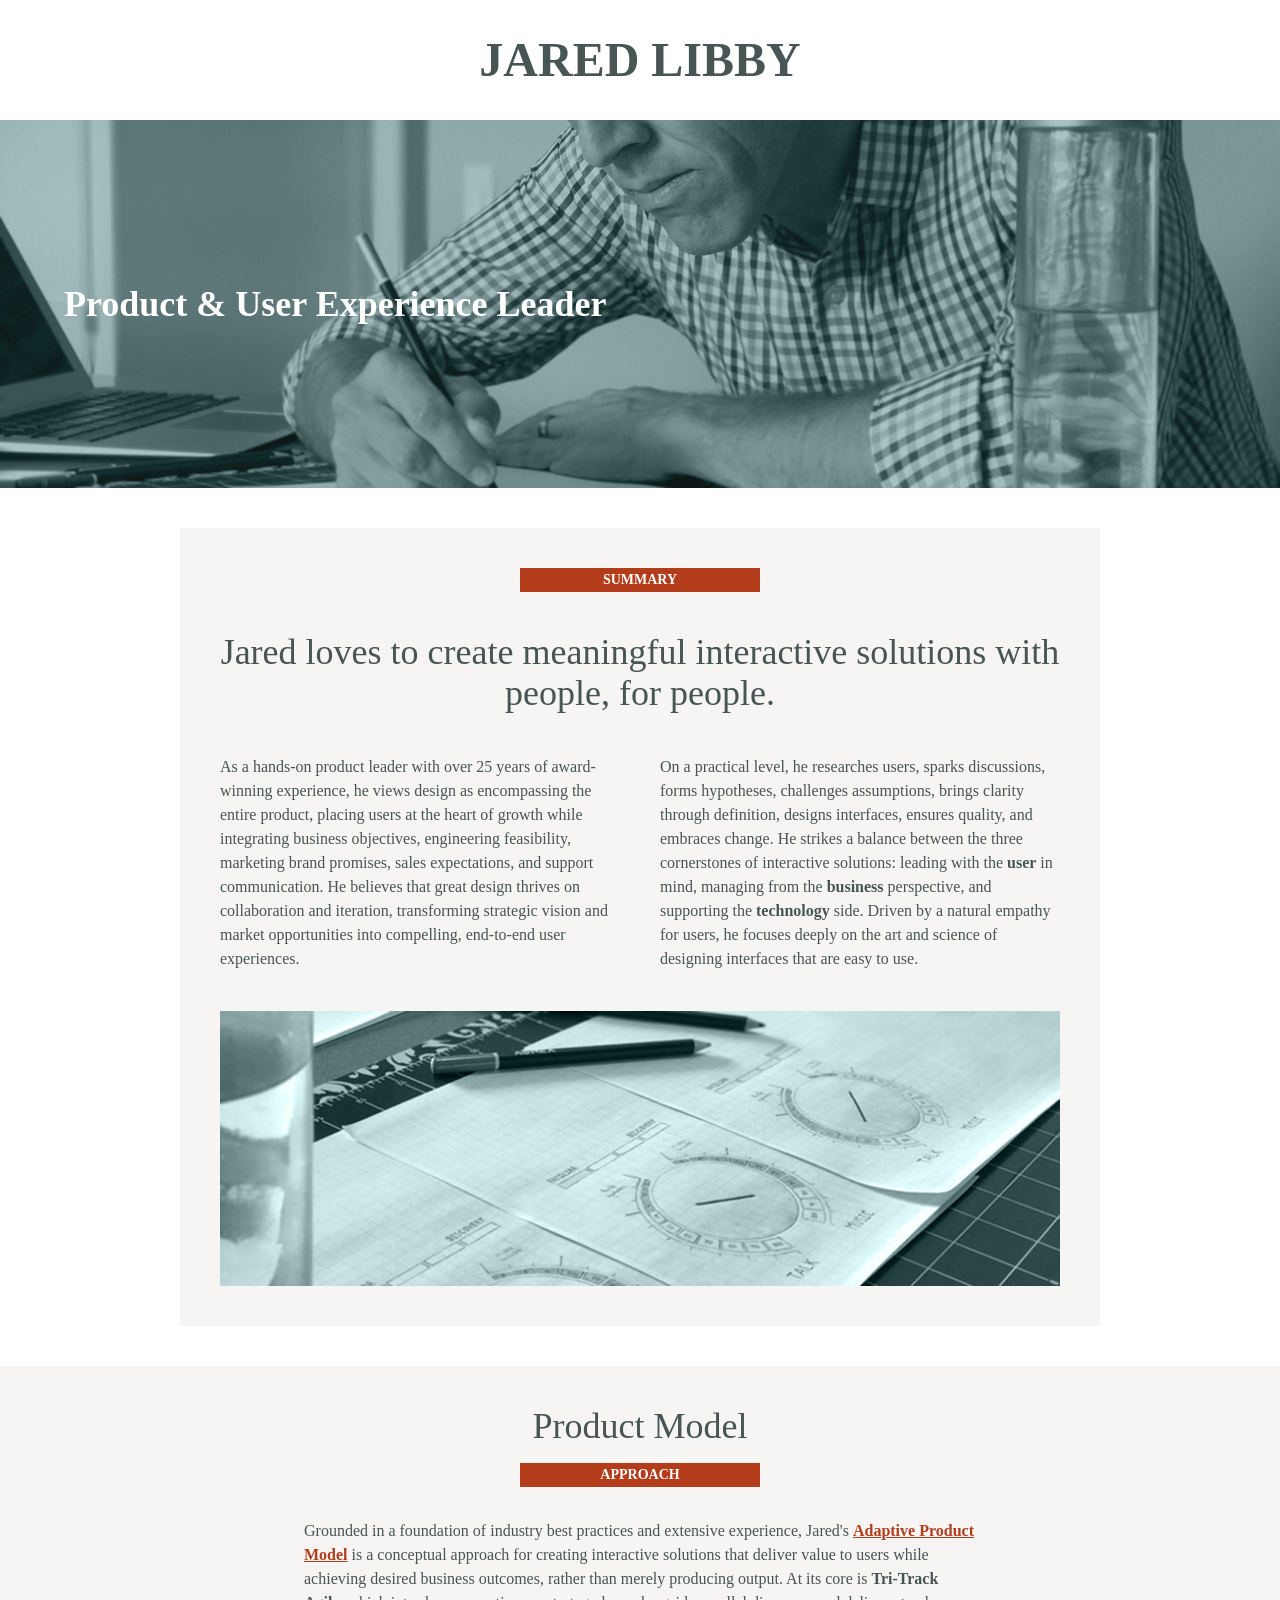
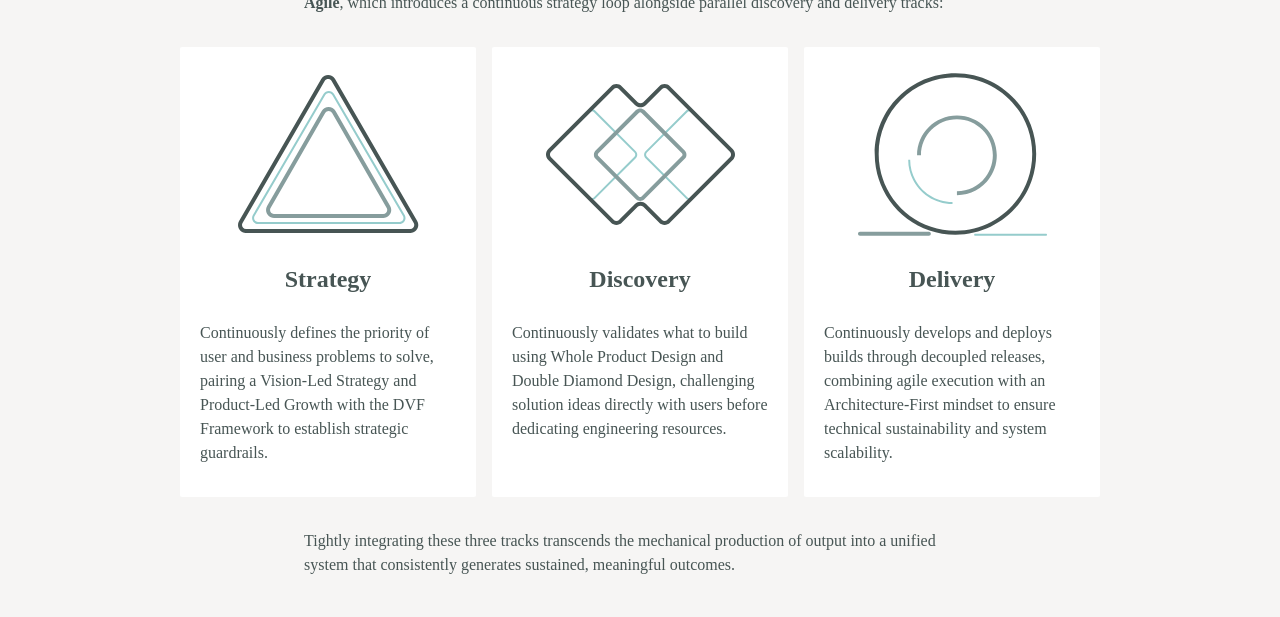
==== index.html @ b56a0362 "Add the Product Model section to the index.html file, including strategy, discovery, and delivery ca" ====
<!DOCTYPE html>
<html lang="en">
<head>
    <meta charset="UTF-8">
    <meta name="viewport" content="width=device-width, initial-scale=1.0">
    <title>Jared Libby - Product & User Experience Leader</title>
    <meta name="description" content="Product & User Experience Leader - Jared loves to create meaningful interactive solutions with people, for people." />
    <link rel="stylesheet" href="style.css">
</head>
<body>

    <!-- HEADER SECTION: -->
    <header>
        <div class="site-header">JARED LIBBY</div>
        <section class="hero">
            <img src="assets/banner-header.jpg" alt="Hero Background">
            <div class="hero-content">
                <h1 class="hero-title">Product &amp; User Experience Leader</h1>
            </div>
        </section>
    </header>

    <!-- SUMMARY SECTION: -->
    <main>
        <section class="section summary-section" aria-labelledby="summary-heading">
            <div class="container">
                <div class="summary-box">
                    <div class="summary-label" id="summary-heading">SUMMARY</div>
                    <h2 class="summary-title">Jared loves to create meaningful interactive solutions with people, for people.</h2>
                    <div class="summary-content">
                        <p class="summary-col">As a hands-on product leader with over 25 years of award-winning experience, he views design as encompassing the entire product, placing users at the heart of growth while integrating business objectives, engineering feasibility, marketing brand promises, sales expectations, and support communication. He believes that great design thrives on collaboration and iteration, transforming strategic vision and market opportunities into compelling, end-to-end user experiences.</p>
                        <p class="summary-col">On a practical level, he researches users, sparks discussions, forms hypotheses, challenges assumptions, brings clarity through definition, designs interfaces, ensures quality, and embraces change. He strikes a balance between the three cornerstones of interactive solutions: leading with the <strong>user</strong> in mind, managing from the <strong>business</strong> perspective, and supporting the <strong>technology</strong> side. Driven by a natural empathy for users, he focuses deeply on the art and science of designing interfaces that are easy to use.</p>
                    </div>
                    <img src="assets/summary.jpg" alt="Design process sketches" class="summary-image" loading="lazy">
                </div>
            </div>
        </section>
    </main>

    <!-- PRODUCT MODEL SECTION: -->
    <section class="product-model-section" aria-labelledby="product-model-heading">
        <div class="container">
            <div class="product-model-content">
                <header class="section-header">
                    <h2 class="section-title" id="product-model-heading">Product Model</h2>
                    <div class="section-label">APPROACH</div>
                </header>

                <div class="intro-text">
                    <p>Grounded in a foundation of industry best practices and extensive experience, Jared's <span class="highlight-underline">Adaptive Product Model</span> is a conceptual approach for creating interactive solutions that deliver value to users while achieving desired business outcomes, rather than merely producing output. At its core is <strong>Tri-Track Agile</strong>, which introduces a continuous strategy loop alongside parallel discovery and delivery tracks:</p>
                </div>

                <div class="model-cards">
                    <article class="card" tabindex="0">
                        <div class="card-icon">
                            <svg width="181" height="159" viewBox="0 0 181 159" fill="none" xmlns="http://www.w3.org/2000/svg" aria-hidden="true">
                                <path d="M83.2184 3.99489C86.2989 -1.33163 93.9895 -1.33163 97.07 3.99489L179.202 146.015C182.286 151.349 178.437 158.02 172.276 158.02V154.02C175.357 154.02 177.281 150.684 175.739 148.017L93.6071 5.99782C92.0668 3.33449 88.2216 3.33449 86.6813 5.99782L4.54948 148.017C3.00731 150.684 4.93188 154.02 8.01237 154.02V158.02L7.72526 158.015C1.82792 157.815 -1.83197 151.472 0.946937 146.266L1.08659 146.015L83.2184 3.99489ZM172.276 154.02V158.02H8.01237V154.02H172.276Z" fill="var(--color-brand-800)"/>
                                <path d="M83.7085 36.0603C86.7844 30.7097 94.5038 30.7097 97.5796 36.0603L152.168 131.034C155.233 136.367 151.382 143.02 145.231 143.02H36.0572C29.9058 143.02 26.0555 136.367 29.1207 131.034L83.7085 36.0603ZM94.1119 38.0545C92.574 35.3788 88.7142 35.3788 87.1763 38.0545L32.5884 133.027L32.4556 133.279C31.2192 135.814 32.958 138.819 35.772 139.011L36.0572 139.02H145.231C148.211 139.02 150.11 135.899 148.833 133.279L148.7 133.027L94.1119 38.0545Z" fill="var(--color-brand-600)"/>
                                <path d="M85.5294 19.0262C87.8662 15.0241 93.7124 15.0242 96.0493 19.0262L166.697 140.022C169.032 144.022 166.11 149.02 161.437 149.02H20.1429C15.4694 149.02 12.5477 144.022 14.883 140.022L85.5294 19.0262ZM94.296 20.0262C92.7381 17.3581 88.8406 17.3581 87.2828 20.0262L16.6363 141.021L16.5009 141.273C15.2443 143.809 17.0038 146.819 19.8544 147.011L20.1429 147.02H161.437L161.725 147.011C164.576 146.819 166.335 143.809 165.079 141.273L164.943 141.021L94.296 20.0262Z" fill="var(--color-brand-500)"/>
                            </svg>
                        </div>
                        <h3 class="card-title">Strategy</h3>
                        <p class="card-text">Continuously defines the priority of user and business problems to solve, pairing a Vision-Led Strategy and Product-Led Growth with the DVF Framework to establish strategic guardrails.</p>
                    </article>

                    <article class="card" tabindex="0">
                        <div class="card-icon">
                            <svg width="192" height="143" viewBox="0 0 192 143" fill="none" xmlns="http://www.w3.org/2000/svg" aria-hidden="true">
                                <path d="M48.7904 28.5365C47.6188 27.3649 45.7193 27.3649 44.5477 28.5365L3.53553 69.5487C2.36396 70.7202 2.36396 72.6197 3.53553 73.7913L44.5477 114.804C45.7193 115.975 47.6188 115.975 48.7904 114.804L89.8026 73.7913C90.9741 72.6197 90.9741 70.7202 89.8026 69.5487L48.7904 28.5365ZM91.2168 68.1345C93.1694 70.0871 93.1694 73.2529 91.2168 75.2055L50.2046 116.218C48.252 118.17 45.0861 118.17 43.1335 116.218L2.12132 75.2055C0.168699 73.2529 0.168699 70.0871 2.12132 68.1345L43.1335 27.1223C45.0861 25.1696 48.252 25.1696 50.2046 27.1223L91.2168 68.1345Z" fill="var(--color-brand-500)"/>
                                <path d="M147.79 28.5365C146.619 27.3649 144.719 27.3649 143.548 28.5365L102.536 69.5487C101.364 70.7202 101.364 72.6197 102.536 73.7913L143.548 114.804C144.719 115.975 146.619 115.975 147.79 114.804L188.803 73.7913C189.974 72.6197 189.974 70.7202 188.803 69.5487L147.79 28.5365ZM190.217 68.1345C192.169 70.0871 192.169 73.2529 190.217 75.2055L149.205 116.218C147.252 118.17 144.086 118.17 142.134 116.218L101.121 75.2055C99.1687 73.2529 99.1687 70.0871 101.121 68.1345L142.134 27.1223C144.086 25.1696 147.252 25.1696 149.205 27.1223L190.217 68.1345Z" fill="var(--color-brand-500)"/>
                                <path d="M97.0833 29.2436C96.3022 28.4625 95.0359 28.4625 94.2548 29.2436L53.2426 70.2558C52.4616 71.0368 52.4616 72.3032 53.2426 73.0842L94.2548 114.096C95.0359 114.877 96.3022 114.877 97.0833 114.096L138.095 73.0842C138.877 72.3032 138.877 71.0368 138.095 70.2558L97.0833 29.2436ZM140.924 67.4274C143.267 69.7705 143.267 73.5695 140.924 75.9126L99.9117 116.925C97.5685 119.268 93.7696 119.268 91.4264 116.925L50.4142 75.9126C48.0711 73.5695 48.0711 69.7705 50.4142 67.4274L91.4264 26.4152C93.7696 24.072 97.5685 24.072 99.9117 26.4152L140.924 67.4274Z" fill="var(--color-brand-600)"/>
                                <path d="M114.856 2.32326C117.955 -0.774444 122.981 -0.774394 126.08 2.32326L189.676 65.8916C192.726 68.9409 192.773 73.8544 189.818 76.9619L189.676 77.1084L126.08 140.677L125.933 140.819C122.874 143.727 118.063 143.726 115.004 140.819L114.856 140.677L98.827 124.654C97.2651 123.093 94.7337 123.093 93.1718 124.654L77.1425 140.677L76.996 140.819C73.9363 143.727 69.1259 143.727 66.0663 140.819L65.9198 140.677L2.3241 77.1084C-0.774675 74.0107 -0.774727 68.9893 2.3241 65.8916L65.9198 2.32326C69.0188 -0.774365 74.0434 -0.774286 77.1425 2.32326L93.1718 18.3457C94.7336 19.9068 97.2651 19.9066 98.827 18.3457L114.856 2.32326ZM123.252 5.15236C121.715 3.61589 119.222 3.61596 117.684 5.15236L101.655 21.1748C98.5312 24.2971 93.4675 24.2973 90.3436 21.1748L74.3153 5.15236C72.7782 3.61595 70.285 3.61614 68.7479 5.15236L5.15223 68.7207C3.61614 70.2562 3.6162 72.7438 5.15223 74.2793L68.746 137.846L68.8348 137.932C70.347 139.356 72.7154 139.355 74.2274 137.931L74.3143 137.848L90.3436 121.825C93.4675 118.703 98.5312 118.703 101.655 121.825L117.683 137.846L117.759 137.92L117.903 138.051C119.423 139.359 121.709 139.315 123.178 137.92L123.253 137.846L186.81 74.3164L186.932 74.1914C188.382 72.6518 188.355 70.2274 186.848 68.7207L123.252 5.15236Z" fill="var(--color-brand-800)"/>
                            </svg>
                        </div>
                        <h3 class="card-title">Discovery</h3>
                        <p class="card-text">Continuously validates what to build using Whole Product Design and Double Diamond Design, challenging solution ideas directly with users before dedicating engineering resources.</p>
                    </article>

                    <article class="card" tabindex="0">
                        <div class="card-icon">
                            <svg width="192" height="165" viewBox="0 0 192 165" fill="none" xmlns="http://www.w3.org/2000/svg" aria-hidden="true">
                                <path d="M137 83.3C137 63.1417 120.658 46.8 100.5 46.8C80.3416 46.8 64 63.1417 64 83.3H60C60 60.9325 78.1325 42.8 100.5 42.8C122.868 42.8 141 60.9325 141 83.3C141 105.668 122.868 123.8 100.5 123.8V119.8C120.658 119.8 137 103.458 137 83.3Z" fill="var(--color-brand-600)"/>
                                <path d="M177 82C177 38.9218 142.078 4 99 4C55.9218 4 21 38.9218 21 82C21 125.078 55.9218 160 99 160V164C53.7127 164 17 127.287 17 82C17 36.7127 53.7127 0 99 0C144.287 0 181 36.7127 181 82C181 127.287 144.287 164 99 164V160C142.078 160 177 125.078 177 82Z" fill="var(--color-brand-800)"/>
                                <path d="M96 132.8C71.1472 132.8 51 112.653 51 87.8H53C53 111.548 72.2518 130.8 96 130.8V132.8Z" fill="var(--color-brand-500)"/>
                                <path d="M191 163C191.552 163 192 163.448 192 164C192 164.552 191.552 165 191 165H119C118.448 165 118 164.552 118 164C118 163.448 118.448 163 119 163H191Z" fill="var(--color-brand-500)"/>
                                <path d="M72 161C73.1046 161 74 161.895 74 163C74 164.105 73.1046 165 72 165H2C0.895431 165 0 164.105 0 163C0 161.895 0.895431 161 2 161H72Z" fill="var(--color-brand-600)"/>
                            </svg>
                        </div>
                        <h3 class="card-title">Delivery</h3>
                        <p class="card-text">Continuously develops and deploys builds through decoupled releases, combining agile execution with an Architecture-First mindset to ensure technical sustainability and system scalability.</p>
                    </article>
                </div>

                <div class="outro-text">
                    <p>Tightly integrating these three tracks transcends the mechanical production of output into a unified system that consistently generates sustained, meaningful outcomes.</p>
                </div>
            </div>
        </div>
    </section>
    
</body>
</html>
---- style.css ----
:root {
  /* layout */
  --header-height: 120px;
  --container-wide: 1200px;

  /* colour/primitive */
  --color-white: #ffffff;
  --color-black: #384d4d;
  --color-brand-50: #eff7f7;
  --color-brand-100: #e5f3f3;
  --color-brand-200: #d9eded;
  --color-brand-300: #c0e6e5;
  --color-brand-400: #b4d9d9;
  --color-brand-500: #95cccc;
  --color-brand-600: #869d9d;
  --color-brand-700: #637575;
  --color-brand-800: #475554;
  --color-brand-900: #293131;
  --color-brand-950: #0f1212;
  --color-neutral-50: #f6f5f4;
  --color-neutral-100: #efeeec;
  --color-neutral-200: #e7e4df;
  --color-neutral-300: #d9d5cf;
  --color-neutral-400: #c8c5bf;
  --color-neutral-500: #b5b0a8;
  --color-neutral-600: #8e8b88;
  --color-neutral-700: #6a6866;
  --color-neutral-800: #4d4b49;
  --color-neutral-900: #2d2c2b;
  --color-neutral-950: #111010;
  --color-rust-red-50: #fff0ea;
  --color-rust-red-100: #ffd7c8;
  --color-rust-red-200: #ffbaa4;
  --color-rust-red-300: #f19982;
  --color-rust-red-400: #cd7963;
  --color-rust-red-500: #b33c1b;
  --color-rust-red-600: #774638;
  --color-rust-red-700: #5c342a;
  --color-rust-red-800: #44271f;
  --color-rust-red-900: #2b1813;
  --color-rust-red-950: #120b09;

  /* colour/semantic */
  --color-background: var(--color-white);
  --color-surface: var(--color-white);
  --color-overlay: var(--color-neutral-950);
  --color-foreground: var(--color-neutral-950);
  --color-foreground-muted: var(--color-neutral-600);
  --color-primary: var(--color-brand-500);
  --color-primary-foreground: var(--color-white);
  --color-primary-hover: var(--color-brand-600);
  --color-primary-pressed: var(--color-brand-700);
  --color-neutral: var(--color-neutral-100);
  --color-neutral-foreground: var(--color-neutral-900);
  --color-danger: var(--color-brand-500);
  --color-danger-foreground: var(--color-white);
  --color-danger-hover: var(--color-brand-600);
  --color-danger-pressed: var(--color-brand-700);
  --color-border: var(--color-neutral-200);
  --color-border-hover: var(--color-neutral-300);
  --color-border-focus: var(--color-brand-500);
  --color-input-border: var(--color-neutral-300);
  --color-toggle-off: var(--color-neutral-300);
  --color-toggle-on: var(--color-brand-500);
  --color-indicator: var(--color-white);
  --color-disabled: var(--color-neutral-100);
  --color-disabled-foreground: var(--color-neutral-400);
  --color-success: var(--color-brand-500);
  --color-success-foreground: var(--color-brand-50);
  --color-warning: var(--color-brand-500);
  --color-warning-foreground: var(--color-brand-50);
  --color-info: var(--color-brand-500);
  --color-info-foreground: var(--color-brand-50);

  /* typography/primitive */
  --type-font-family-raleway: Raleway;
  --type-font-family-playfair: Playfair Display;
  --type-font-size-xs: 12px;
  --type-font-size-sm: 14px;
  --type-font-size-base: 16px;
  --type-font-size-lg: 18px;
  --type-font-size-xl: 20px;
  --type-font-size-2xl: 24px;
  --type-font-size-3xl: 30px;
  --type-font-size-4xl: 36px;
  --type-font-size-5xl: 48px;

  /* typography/semantic */
  --type-heading-xl-size: var(--type-font-size-5xl);
  --type-heading-xl-weight: 700;
  --type-heading-lg-size: var(--type-font-size-4xl);
  --type-heading-lg-weight: 400;
  --type-heading-md-size: var(--type-font-size-3xl);
  --type-heading-md-weight: 400;
  --type-heading-sm-size: var(--type-font-size-2xl);
  --type-heading-sm-weight: 700;
  --type-body-size: var(--type-font-size-base);
  --type-body-weight: 400;
  --type-body-sm-size: var(--type-font-size-sm);
  --type-body-sm-weight: 400;
  --type-label-size: var(--type-font-size-sm);
  --type-label-weight: 900;
  --type-caption-size: var(--type-font-size-xs);
  --type-caption-weight: 400;
  --type-code-size: var(--type-font-size-sm);
  --type-code-weight: 400;

  /* spacing/primitive */
  --spacing-spacing-0-25: 1px;
  --spacing-spacing-0-5: 2px;
  --spacing-spacing-1: 4px;
  --spacing-spacing-1-5: 6px;
  --spacing-spacing-2: 8px;
  --spacing-spacing-2-5: 10px;
  --spacing-spacing-3: 12px;
  --spacing-spacing-3-5: 14px;
  --spacing-spacing-4: 16px;
  --spacing-spacing-5: 20px;
  --spacing-spacing-6: 24px;
  --spacing-spacing-7: 28px;
  --spacing-spacing-8: 32px;
  --spacing-spacing-9: 36px;
  --spacing-spacing-10: 40px;
  --spacing-spacing-11: 44px;
  --spacing-spacing-12: 48px;
  --spacing-spacing-14: 56px;
  --spacing-spacing-16: 64px;
  --spacing-spacing-20: 80px;
  --spacing-spacing-24: 96px;

  /* radius/primitive */
  --radius-radius-xs: 0px;
  --radius-radius-sm: 0px;
  --radius-radius-md: 2px;
  --radius-radius-lg: 4px;
  --radius-radius-xl: 8px;
  --radius-radius-2xl: 12px;
  --radius-radius-full: 9999px;

  /* transitions */
  --transition-smooth: 200ms cubic-bezier(0.16, 1, 0.3, 1);
}

* { box-sizing: border-box; margin: 0; padding: 0; }

body {
  font-family: var(--type-font-family-raleway);
  color: var(--color-foreground);
  background: var(--color-background);
  line-height: 1.5;
  -webkit-font-smoothing: antialiased;
}

h1, h2, h3, h4, h5, h6 {
  font-family: var(--type-font-family-playfair);
  font-weight: 700;
}

strong, b {
  font-weight: 700;
}

.site-header {
  height: var(--header-height);
  display: flex;
  justify-content: center;
  align-items: center;
  background: var(--color-background);
  font-size: var(--type-heading-xl-size);
  font-family: var(--type-font-family-playfair);
  font-weight: var(--type-heading-xl-weight);
  color: var(--color-brand-800);
  text-align: center;
}

.hero {
  position: relative;
  height: 368px;
  overflow: hidden;
  display: flex;
  align-items: center;
  justify-content: flex-start;
  background: var(--color-brand-800);
}

.hero img {
  position: absolute;
  top: 0;
  left: 0;
  width: 100%;
  height: 100%;
  object-fit: cover;
  z-index: 1;
  opacity: 0.8;
}

.hero-content {
  position: relative;
  z-index: 2;
  width: 100%;
  max-width: var(--container-wide);
  padding: 0 var(--spacing-spacing-6);
  margin: 0 auto;
}

.hero-title {
  color: var(--color-white);
  font-size: var(--type-heading-lg-size);
  font-family: var(--type-font-family-raleway);
  font-weight: var(--type-heading-xl-weight);
}

/* Common Components */
.tag {
  background: var(--c-rust-red);
  color: var(--c-white);
  font-size: 13px;
  font-family: var(--font-sans);
  font-weight: 800;
  text-transform: uppercase;
  line-height: 24px;
  padding: 0 16px;
  display: inline-flex;
  justify-content: center;
  align-items: center;
  height: 25px;
  width: 287px;
  max-width: 100%;
  letter-spacing: 0.5px;
}

.section {
  padding: 40px 20px;
  display: flex;
  flex-direction: column;
  align-items: center;
}

.container {
  width: 100%;
  max-width: var(--container-wide);
  display: flex;
  flex-direction: column;
  align-items: center;
}

/* Summary Section */
.summary-section {
  padding: var(--spacing-spacing-10) var(--spacing-spacing-6);
  background: var(--color-white);
  display: flex;
  justify-content: center;
}

.summary-box {
  background: var(--color-neutral-50);
  padding: var(--spacing-spacing-10);
  display: flex;
  flex-direction: column;
  align-items: center;
  gap: var(--spacing-spacing-10);
  width: 100%;
  max-width: 920px;
  margin: 0 auto;
}

.summary-label {
  background: var(--color-rust-red-500);
  color: var(--color-white);
  padding: 0 var(--spacing-spacing-4);
  font-size: var(--type-font-size-sm);
  font-family: var(--type-font-family-raleway);
  font-weight: 900;
  text-align: center;
  text-transform: uppercase;
  line-height: 24px;
  display: inline-flex;
  justify-content: center;
  align-items: center;
  height: 24px;
  width: 240px;
}

.summary-title {
  text-align: center;
  font-size: var(--type-heading-lg-size);
  font-weight: var(--type-heading-lg-weight);
  font-family: var(--type-font-family-playfair);
  color: var(--color-brand-800);
  max-width: 100%;
  line-height: 1.15;
}

.summary-content {
  display: flex;
  gap: var(--spacing-spacing-10);
  width: 100%;
  text-align: left;
}

.summary-col {
  flex: 1;
  font-size: var(--type-body-size);
  font-family: var(--type-font-family-raleway);
  font-weight: var(--type-body-weight);
  color: var(--color-brand-800);
  line-height: 1.5;
}

.summary-col strong {
  font-weight: 700;
}

.summary-image {
  width: 100%;
  height: 275px;
  object-fit: cover;
  display: block;
}

/* Product Model Section */
.product-model-section {
  padding: var(--spacing-spacing-10) var(--spacing-spacing-6);
  background: var(--color-neutral-50);
  display: flex;
  justify-content: center;
}

.product-model-content {
  display: flex;
  flex-direction: column;
  align-items: center;
  gap: var(--spacing-spacing-8);
  width: 100%;
  max-width: 920px;
  margin: 0 auto;
}

.section-header {
  display: flex;
  flex-direction: column;
  align-items: center;
  gap: var(--spacing-spacing-4);
  text-align: center;
  width: 100%;
}

.section-title {
  font-size: var(--type-heading-lg-size);
  font-family: var(--type-font-family-playfair);
  font-weight: var(--type-heading-lg-weight);
  color: var(--color-brand-800);
  line-height: 1.15;
}

.section-label {
  background: var(--color-rust-red-500);
  color: var(--color-white);
  padding: 0 var(--spacing-spacing-4);
  font-size: var(--type-font-size-sm);
  font-family: var(--type-font-family-raleway);
  font-weight: 900;
  text-align: center;
  text-transform: uppercase;
  line-height: 24px;
  display: inline-flex;
  justify-content: center;
  align-items: center;
  height: 24px;
  width: 240px;
}

.intro-text p, .outro-text p {
  font-size: var(--type-body-size);
  font-family: var(--type-font-family-raleway);
  font-weight: var(--type-body-weight);
  color: var(--color-brand-800);
  line-height: 1.5;
  text-align: left;
}

.intro-text, .outro-text {
  padding: 0 124px;
  width: 100%;
}

.highlight-underline {
  color: var(--color-rust-red-500);
  font-weight: 700;
  text-decoration: underline;
}

.intro-text p strong:not(.highlight-underline) {
  font-weight: 700;
}

.model-cards {
  display: flex;
  gap: var(--spacing-spacing-4);
  justify-content: center;
  width: 100%;
}

.card {
  background: var(--color-white);
  padding: var(--spacing-spacing-6) var(--spacing-spacing-5) var(--spacing-spacing-8) var(--spacing-spacing-5);
  display: flex;
  flex-direction: column;
  align-items: center;
  flex: 1 1 0;
  min-width: 0;
  gap: var(--spacing-spacing-6);
  text-align: center;
  border-radius: var(--radius-radius-md);
  transition: transform var(--transition-smooth), box-shadow var(--transition-smooth);
}

.card:hover {
  transform: translateY(-2px);
  box-shadow: 0 4px 12px rgba(0, 0, 0, 0.05);
}

.card:focus-visible {
  outline: 2px solid var(--color-brand-500);
  outline-offset: 2px;
}

.card-icon {
  width: 189px;
  height: 166px;
  display: flex;
  justify-content: center;
  align-items: center;
}

.card-icon svg {
  max-width: 100%;
  max-height: 100%;
}

.card-title {
  font-size: var(--type-font-size-2xl);
  font-family: var(--type-font-family-playfair);
  font-weight: var(--type-heading-sm-weight);
  color: var(--color-brand-800);
}

.card-text {
  font-size: var(--type-body-size);
  font-family: var(--type-font-family-raleway);
  font-weight: var(--type-body-weight);
  color: var(--color-brand-800);
  line-height: 1.5;
  text-align: left;
}

/* Expertise Section */
.expertise-section {
  background: var(--c-white);
  padding-bottom: 56px;
}

.divider {
  width: 100%;
  height: 1px;
  background: var(--c-soft-aqua);
  margin: 16px 0;
}

.expertise-list {
  display: flex;
  flex-direction: column;
  gap: 48px;
  width: 100%;
  margin-top: 32px;
}

.expertise-item {
  display: flex;
  gap: 40px;
  align-items: flex-start;
}

.expertise-icon {
  width: 176px;
  height: 120px;
  position: relative;
  flex-shrink: 0;
  margin-top: 6px;
}

.expertise-text-content {
  display: flex;
  flex-direction: column;
  gap: 8px;
}

.expertise-title {
  font-size: 24px;
  font-weight: 700;
  line-height: 24px;
}

.expertise-desc {
  font-size: 16px;
  line-height: 24px;
  max-width: 706px;
}

/* CTA Footer */
.cta-section {
  height: 363px;
  background-color: var(--c-primary);
  position: relative;
  display: flex;
  align-items: center;
  justify-content: center;
  text-align: center;
  overflow: hidden;
}

.cta-section img {
  position: absolute;
  top: 0;
  left: 0;
  width: 100%;
  height: 100%;
  object-fit: cover;
  mix-blend-mode: multiply;
  opacity: 0.8;
  z-index: 1;
}

.cta-content {
  position: relative;
  z-index: 2;
  display: flex;
  flex-direction: column;
  align-items: center;
  gap: 24px;
  padding: 0 20px;
}

.cta-title {
  color: var(--c-white);
  font-size: 18px;
  font-family: var(--font-serif);
  font-weight: 700;
  max-width: 920px;
}

.btn-primary {
  background: var(--c-soft-aqua);
  color: var(--c-primary);
  font-size: 16px;
  font-family: var(--font-sans);
  font-weight: 700;
  text-transform: uppercase;
  letter-spacing: 0.8px;
  padding: 14px 18px;
  text-decoration: none;
  display: inline-flex;
  border-radius: 1px;
  outline: 2px solid var(--c-soft-aqua);
  outline-offset: -2px;
  transition: all var(--transition-smooth);
}

.btn-primary:hover {
  background: var(--c-white);
  outline-color: var(--c-white);
}

/* Mobile Media Query */
@media (max-width: 768px) {
  .site-header {
    height: 96px;
    font-size: var(--type-heading-lg-size);
    padding: var(--spacing-spacing-6);
    line-height: 40px;
  }
  
  .hero {
    height: 96px;
    align-items: center;
  }
  
  .hero-title {
    font-size: var(--type-font-size-2xl);
    line-height: 30px;
    margin-top: 0;
  }
  
  .hero-content {
    padding: 0 var(--spacing-spacing-6);
    display: flex;
    flex-direction: column;
    justify-content: center;
    align-items: flex-start;
    height: 100%;
  }
  
  .section {
    padding: 24px;
  }
  
  .summary-section {
    padding: var(--spacing-spacing-6);
  }
  
  .summary-box {
    padding: var(--spacing-spacing-6);
    gap: var(--spacing-spacing-6);
  }
  
  .summary-title {
    font-size: var(--type-font-size-2xl);
  }
  
  .summary-content {
    flex-direction: column;
    gap: var(--spacing-spacing-6);
  }
  
  .summary-image {
    height: 97px;
  }
  
  .product-model-section {
    padding: var(--spacing-spacing-6) var(--spacing-spacing-6) var(--spacing-spacing-8);
  }

  .product-model-content {
    gap: var(--spacing-spacing-6);
  }

  .section-header {
    gap: var(--spacing-spacing-3);
  }

  .section-title {
    font-size: var(--type-font-size-2xl);
  }

  .intro-text, .outro-text {
    padding: 0;
  }
  
  .model-cards {
    flex-direction: column;
    gap: var(--spacing-spacing-6);
  }
  
  .card {
    padding: var(--spacing-spacing-6) var(--spacing-spacing-5) var(--spacing-spacing-8) var(--spacing-spacing-5);
  }
  
  .card-icon {
    width: 160px;
    height: 138px;
  }

  .expertise-list {
    gap: 32px;
  }
  
  .expertise-item {
    flex-direction: column;
    gap: 24px;
    align-items: center;
    text-align: center;
  }
  
  .tag {
    width: 100%;
  }
  
  .cta-section {
    height: 223px;
  }
}
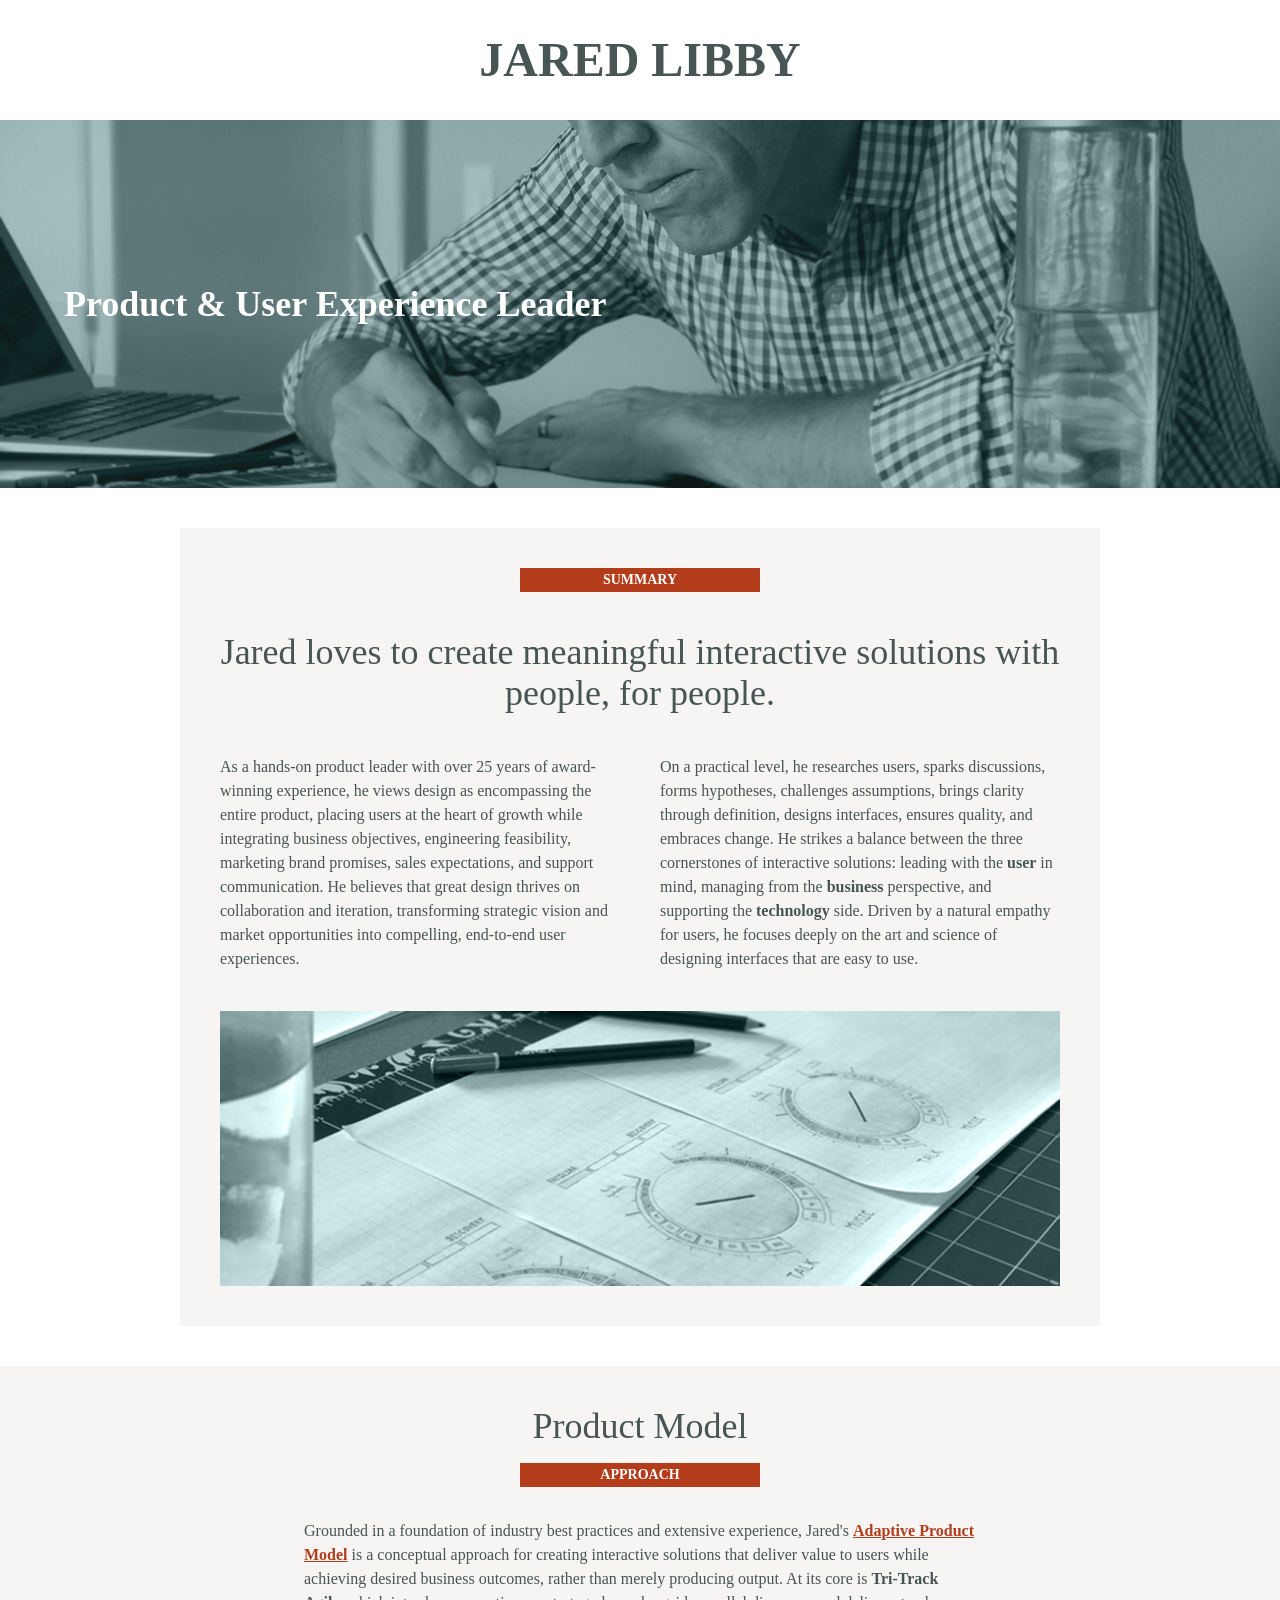
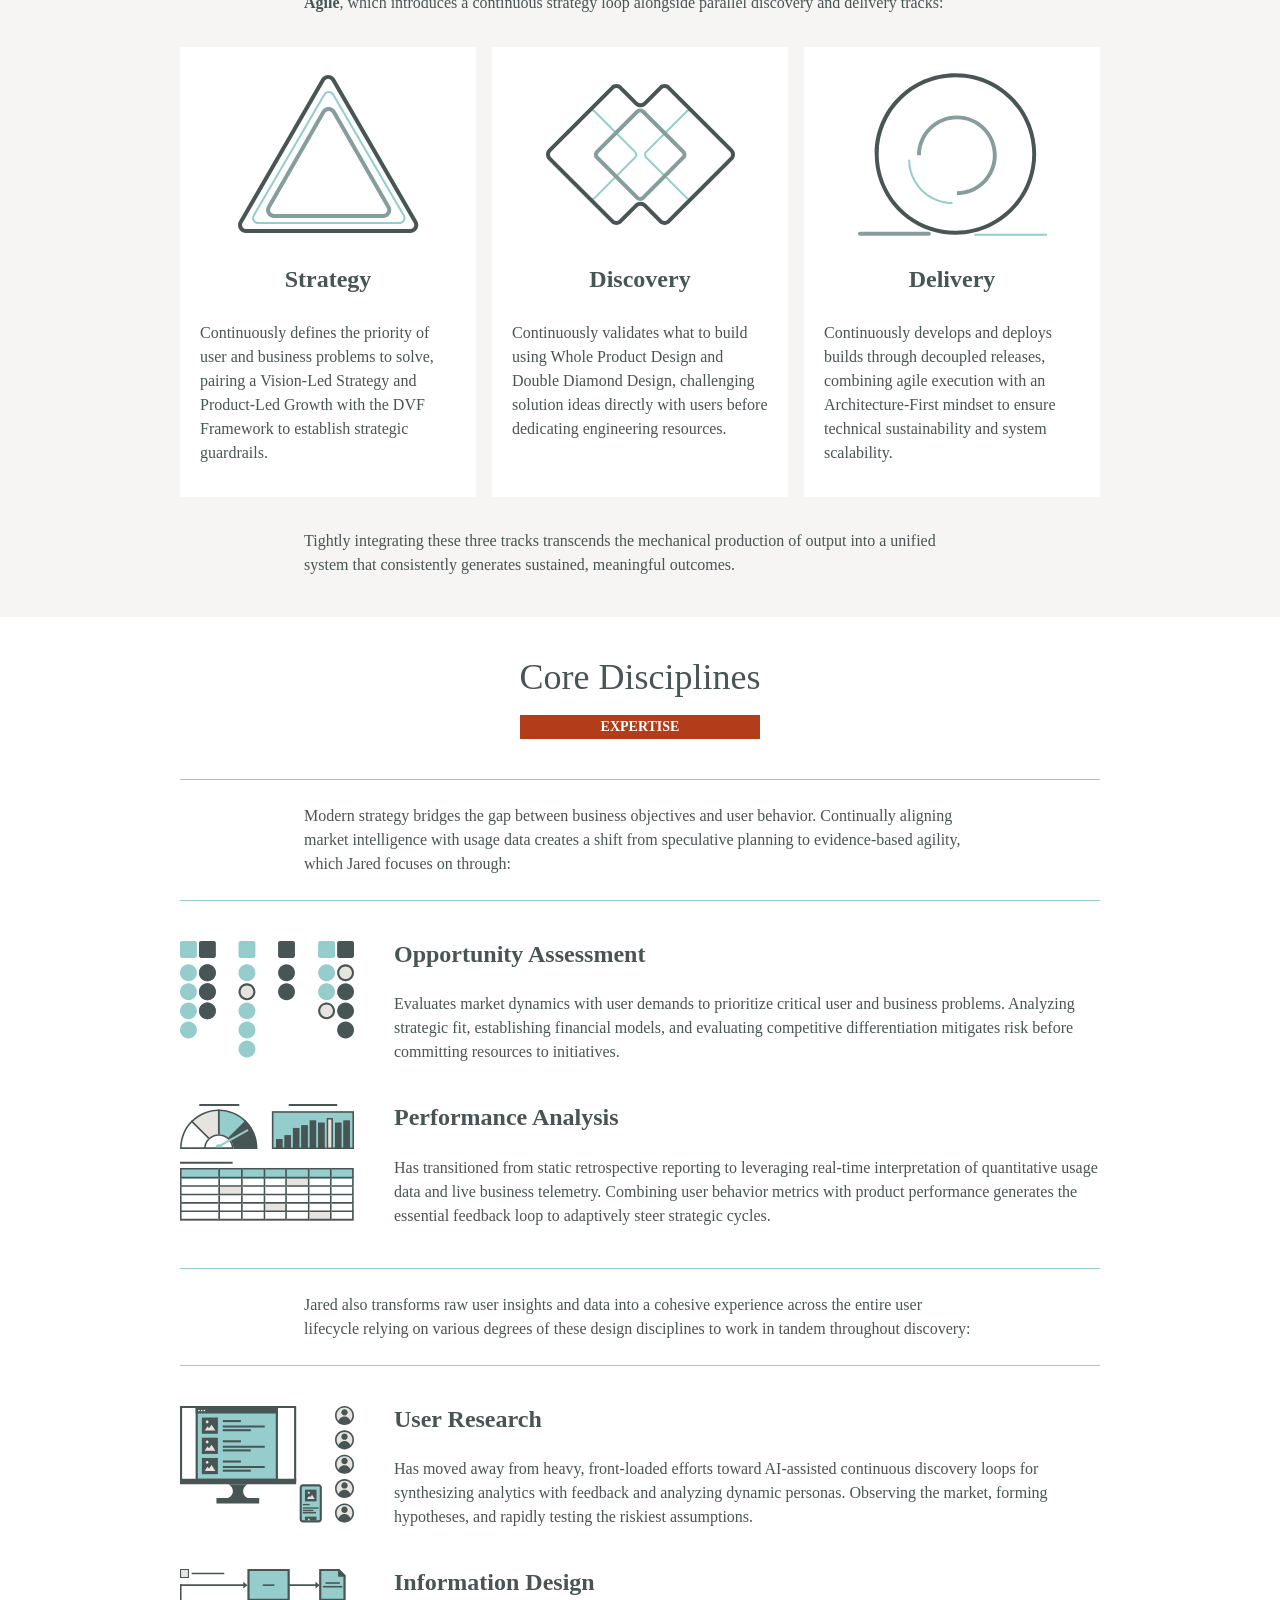
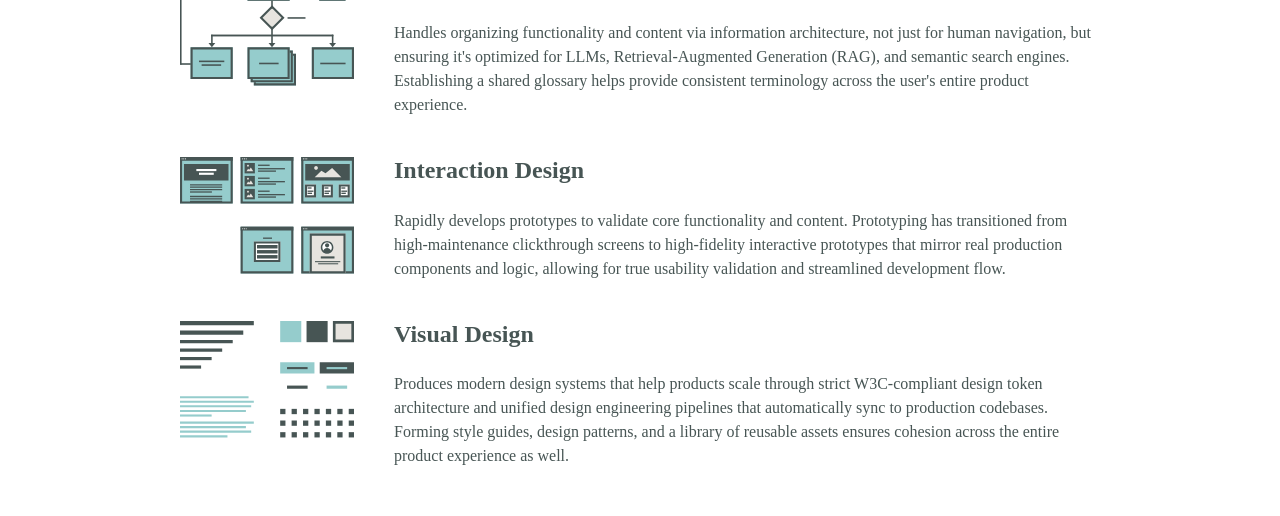
==== commit 6a06e120: "Added the Core Disciplines section" ====
--- a/index.html
+++ b/index.html
@@ -5,6 +5,9 @@
     <meta name="viewport" content="width=device-width, initial-scale=1.0">
     <title>Jared Libby - Product & User Experience Leader</title>
     <meta name="description" content="Product & User Experience Leader - Jared loves to create meaningful interactive solutions with people, for people." />
+    <link rel="preconnect" href="https://fonts.googleapis.com">
+    <link rel="preconnect" href="https://fonts.gstatic.com" crossorigin>
+    <link href="https://fonts.googleapis.com/css2?family=Playfair+Display...&display=swap" rel="stylesheet">
     <link rel="stylesheet" href="style.css">
 </head>
 <body>
@@ -97,6 +100,505 @@
             </div>
         </div>
     </section>
-    
+   <!-- CORE DISCIPLINES SECTION: -->
+    <section class="core-disciplines-section" aria-labelledby="core-disciplines-heading">
+        <div class="container">
+            <div class="core-disciplines-content">
+                <header class="section-header">
+                    <h2 class="section-title" id="core-disciplines-heading">Core Disciplines</h2>
+                    <div class="section-label">EXPERTISE</div>
+                </header>
+
+                <div class="discipline-intro">
+                    <div class="discipline-divider" aria-hidden="true"></div>
+                    <p class="discipline-intro-text">Modern strategy bridges the gap between business objectives and user behavior. Continually aligning market intelligence with usage data creates a shift from speculative planning to evidence-based agility, which Jared focuses on through:</p>
+                    <div class="discipline-divider" aria-hidden="true"></div>
+                </div>
+
+                <div class="discipline-list">
+                    <article class="discipline-item">
+                        <div class="discipline-icon" aria-hidden="true">
+                            <svg width="174" height="117" viewBox="0 0 174 117" fill="none" xmlns="http://www.w3.org/2000/svg">
+                                <path d="M16.8727 31.7571C16.8727 36.4342 13.0956 40.2257 8.43635 40.2257C3.77708 40.2257 0 36.4342 0 31.7571C0 27.0801 3.77708 23.2886 8.43635 23.2886C13.0956 23.2886 16.8727 27.0801 16.8727 31.7571Z" fill="var(--color-brand-500)"/>
+                                <path d="M16.8727 50.8115C16.8727 55.4885 13.0956 59.28 8.43635 59.28C3.77708 59.28 0 55.4885 0 50.8115C0 46.1344 3.77708 42.3428 8.43635 42.3428C13.0956 42.3428 16.8727 46.1344 16.8727 50.8115Z" fill="var(--color-brand-500)"/>
+                                <path d="M16.8727 69.8657C16.8727 74.5428 13.0956 78.3343 8.43635 78.3343C3.77708 78.3343 0 74.5428 0 69.8657C0 65.1886 3.77708 61.3971 8.43635 61.3971C13.0956 61.3971 16.8727 65.1886 16.8727 69.8657Z" fill="var(--color-brand-500)"/>
+                                <path d="M16.8727 88.9204C16.8727 93.5969 13.0956 97.3882 8.43635 97.3882C3.77708 97.3882 0 93.5969 0 88.9204C0 84.2429 3.77708 80.4514 8.43635 80.4514C13.0956 80.4514 16.8727 84.2429 16.8727 88.9204Z" fill="var(--color-brand-500)"/>
+                                <path d="M0 2.11715C0 0.947879 0.944273 0 2.10909 0H14.7636C15.9284 0 16.8727 0.947879 16.8727 2.11715V14.82C16.8727 15.9892 15.9284 16.9371 14.7636 16.9371H2.10909C0.944273 16.9371 0 15.9892 0 14.82V2.11715Z" fill="var(--color-brand-500)"/>
+                                <path d="M35.8542 31.7571C35.8542 36.4342 32.0771 40.2257 27.4179 40.2257C22.7586 40.2257 18.9814 36.4342 18.9814 31.7571C18.9814 27.0801 22.7586 23.2886 27.4179 23.2886C32.0771 23.2886 35.8542 27.0801 35.8542 31.7571Z" fill="var(--color-brand-800)"/>
+                                <path d="M35.3269 31.7571C35.3269 27.3724 31.7859 23.8179 27.4179 23.8179C23.0498 23.8179 19.5087 27.3724 19.5087 31.7571C19.5087 36.1419 23.0498 39.6964 27.4179 39.6964V40.2257C22.7586 40.2257 18.9814 36.4342 18.9814 31.7571C18.9814 27.0801 22.7586 23.2886 27.4179 23.2886C32.0771 23.2886 35.8542 27.0801 35.8542 31.7571C35.8542 36.4342 32.0771 40.2257 27.4179 40.2257V39.6964C31.7859 39.6964 35.3269 36.1419 35.3269 31.7571Z" fill="var(--color-brand-800)"/>
+                                <path d="M35.8542 50.8114C35.8542 55.4885 32.0771 59.28 27.4179 59.28C22.7586 59.28 18.9814 55.4885 18.9814 50.8114C18.9814 46.1344 22.7586 42.3428 27.4179 42.3428C32.0771 42.3428 35.8542 46.1344 35.8542 50.8114Z" fill="var(--color-brand-800)"/>
+                                <path d="M35.3269 50.8114C35.3269 46.4267 31.7859 42.8721 27.4179 42.8721C23.0498 42.8721 19.5087 46.4267 19.5087 50.8114C19.5087 55.1961 23.0498 58.7507 27.4179 58.7507V59.28C22.7586 59.28 18.9814 55.4885 18.9814 50.8114C18.9814 46.1344 22.7586 42.3428 27.4179 42.3428C32.0771 42.3428 35.8542 46.1344 35.8542 50.8114C35.8542 55.4885 32.0771 59.28 27.4179 59.28V58.7507C31.7859 58.7507 35.3269 55.1961 35.3269 50.8114Z" fill="var(--color-brand-800)"/>
+                                <path d="M35.8542 69.8655C35.8542 74.5426 32.0771 78.3341 27.4179 78.3341C22.7586 78.3341 18.9814 74.5426 18.9814 69.8655C18.9814 65.1885 22.7586 61.397 27.4179 61.397C32.0771 61.397 35.8542 65.1885 35.8542 69.8655Z" fill="var(--color-brand-800)"/>
+                                <path d="M35.3269 69.8655C35.3269 65.4808 31.7859 61.9263 27.4179 61.9263C23.0498 61.9263 19.5087 65.4808 19.5087 69.8655C19.5087 74.2503 23.0498 77.8048 27.4179 77.8048V78.3341C22.7586 78.3341 18.9814 74.5426 18.9814 69.8655C18.9814 65.1885 22.7586 61.397 27.4179 61.397C32.0771 61.397 35.8542 65.1885 35.8542 69.8655C35.8542 74.5426 32.0771 78.3341 27.4179 78.3341V77.8048C31.7859 77.8048 35.3269 74.2503 35.3269 69.8655Z" fill="var(--color-brand-800)"/>
+                                <path d="M18.9814 2.11715C18.9814 0.947879 19.9257 0 21.0906 0H33.7451C34.9099 0 35.8542 0.947879 35.8542 2.11715V14.82C35.8542 15.9892 34.9099 16.9371 33.7451 16.9371H21.0906C19.9257 16.9371 18.9814 15.9892 18.9814 14.82V2.11715Z" fill="var(--color-brand-800)"/>
+                                <path d="M58.5272 2.11715C58.5272 0.947879 59.4715 0 60.6363 0H73.2908C74.4556 0 75.3999 0.947879 75.3999 2.11715V14.82C75.3999 15.9892 74.4556 16.9371 73.2908 16.9371H60.6363C59.4715 16.9371 58.5272 15.9892 58.5272 14.82V2.11715Z" fill="var(--color-brand-500)"/>
+                                <path d="M75.3999 31.7571C75.3999 36.4342 71.6228 40.2257 66.9636 40.2257C62.3043 40.2257 58.5272 36.4342 58.5272 31.7571C58.5272 27.0801 62.3043 23.2886 66.9636 23.2886C71.6228 23.2886 75.3999 27.0801 75.3999 31.7571Z" fill="var(--color-brand-500)"/>
+                                <path d="M75.3999 50.8115C75.3999 55.4885 71.6228 59.28 66.9636 59.28C62.3043 59.28 58.5272 55.4885 58.5272 50.8115C58.5272 46.1344 62.3043 42.3428 66.9636 42.3428C71.6228 42.3428 75.3999 46.1344 75.3999 50.8115Z" fill="var(--color-neutral-200)"/>
+                                <path d="M73.2908 50.8115C73.2908 47.3036 70.458 44.46 66.9636 44.46C63.4691 44.46 60.6363 47.3036 60.6363 50.8115C60.6363 54.3192 63.4691 57.1628 66.9636 57.1628V59.28C62.3043 59.28 58.5272 55.4885 58.5272 50.8115C58.5272 46.1344 62.3043 42.3428 66.9636 42.3428C71.6228 42.3428 75.3999 46.1344 75.3999 50.8115C75.3999 55.4885 71.6228 59.28 66.9636 59.28V57.1628C70.458 57.1628 73.2908 54.3192 73.2908 50.8115Z" fill="var(--color-brand-800)"/>
+                                <path d="M75.3999 69.8657C75.3999 74.5428 71.6228 78.3343 66.9636 78.3343C62.3043 78.3343 58.5272 74.5428 58.5272 69.8657C58.5272 65.1886 62.3043 61.3971 66.9636 61.3971C71.6228 61.3971 75.3999 65.1886 75.3999 69.8657Z" fill="var(--color-brand-500)"/>
+                                <path d="M75.3999 88.9204C75.3999 93.5969 71.6228 97.3882 66.9636 97.3882C62.3043 97.3882 58.5272 93.5969 58.5272 88.9204C58.5272 84.2429 62.3043 80.4514 66.9636 80.4514C71.6228 80.4514 75.3999 84.2429 75.3999 88.9204Z" fill="var(--color-brand-500)"/>
+                                <path d="M75.3999 107.974C75.3999 112.652 71.6228 116.443 66.9636 116.443C62.3043 116.443 58.5272 112.652 58.5272 107.974C58.5272 103.297 62.3043 99.5056 66.9636 99.5056C71.6228 99.5056 75.3999 103.297 75.3999 107.974Z" fill="var(--color-brand-500)"/>
+                                <path d="M98.0732 2.11715C98.0732 0.947879 99.0174 0 100.183 0H112.837C114.002 0 114.946 0.947879 114.946 2.11715V14.82C114.946 15.9892 114.002 16.9371 112.837 16.9371H100.183C99.0174 16.9371 98.0732 15.9892 98.0732 14.82V2.11715Z" fill="var(--color-brand-800)"/>
+                                <path d="M114.946 31.7571C114.946 36.4342 111.168 40.2257 106.51 40.2257C101.85 40.2257 98.0732 36.4342 98.0732 31.7571C98.0732 27.0801 101.85 23.2886 106.51 23.2886C111.168 23.2886 114.946 27.0801 114.946 31.7571Z" fill="var(--color-brand-800)"/>
+                                <path d="M114.946 50.8114C114.946 55.4885 111.168 59.28 106.51 59.28C101.85 59.28 98.0732 55.4885 98.0732 50.8114C98.0732 46.1344 101.85 42.3428 106.51 42.3428C111.168 42.3428 114.946 46.1344 114.946 50.8114Z" fill="var(--color-brand-800)"/>
+                                <path d="M138.146 2.11715C138.146 0.947879 139.09 0 140.254 0H152.909C154.073 0 155.018 0.947879 155.018 2.11715V14.82C155.018 15.9892 154.073 16.9371 152.909 16.9371H140.254C139.09 16.9371 138.146 15.9892 138.146 14.82V2.11715Z" fill="var(--color-brand-500)"/>
+                                <path d="M155.018 31.7571C155.018 36.4342 151.241 40.2257 146.582 40.2257C141.922 40.2257 138.146 36.4342 138.146 31.7571C138.146 27.0801 141.922 23.2886 146.582 23.2886C151.241 23.2886 155.018 27.0801 155.018 31.7571Z" fill="var(--color-brand-500)"/>
+                                <path d="M155.018 50.8115C155.018 55.4885 151.241 59.28 146.582 59.28C141.922 59.28 138.146 55.4885 138.146 50.8115C138.146 46.1344 141.922 42.3428 146.582 42.3428C151.241 42.3428 155.018 46.1344 155.018 50.8115Z" fill="var(--color-brand-500)"/>
+                                <path d="M155.018 69.8657C155.018 74.5428 151.241 78.3343 146.582 78.3343C141.922 78.3343 138.146 74.5428 138.146 69.8657C138.146 65.1886 141.922 61.3971 146.582 61.3971C151.241 61.3971 155.018 65.1886 155.018 69.8657Z" fill="var(--color-neutral-200)"/>
+                                <path d="M152.909 69.8657C152.909 66.358 150.076 63.5143 146.582 63.5143C143.088 63.5143 140.254 66.358 140.254 69.8657C140.254 73.3735 143.088 76.2172 146.582 76.2172V78.3343C141.922 78.3343 138.146 74.5428 138.146 69.8657C138.146 65.1886 141.922 61.3971 146.582 61.3971C151.241 61.3971 155.018 65.1886 155.018 69.8657C155.018 74.5428 151.241 78.3343 146.582 78.3343V76.2172C150.076 76.2172 152.909 73.3735 152.909 69.8657Z" fill="var(--color-brand-800)"/>
+                                <path d="M174 69.8657C174 74.5428 170.223 78.3343 165.563 78.3343C160.904 78.3343 157.127 74.5428 157.127 69.8657C157.127 65.1886 160.904 61.3971 165.563 61.3971C170.223 61.3971 174 65.1886 174 69.8657Z" fill="var(--color-brand-800)"/>
+                                <path d="M174 88.9204C174 93.5969 170.223 97.3882 165.563 97.3882C160.904 97.3882 157.127 93.5969 157.127 88.9204C157.127 84.2429 160.904 80.4514 165.563 80.4514C170.223 80.4514 174 84.2429 174 88.9204Z" fill="var(--color-brand-800)"/>
+                                <path d="M157.127 2.11715C157.127 0.947879 158.071 0 159.236 0H171.89C173.056 0 174 0.947879 174 2.11715V14.82C174 15.9892 173.056 16.9371 171.89 16.9371H159.236C158.071 16.9371 157.127 15.9892 157.127 14.82V2.11715Z" fill="var(--color-brand-800)"/>
+                                <path d="M174 31.7571C174 36.4342 170.223 40.2257 165.563 40.2257C160.904 40.2257 157.127 36.4342 157.127 31.7571C157.127 27.0801 160.904 23.2886 165.563 23.2886C170.223 23.2886 174 27.0801 174 31.7571Z" fill="var(--color-neutral-200)"/>
+                                <path d="M171.89 31.7571C171.89 28.2494 169.058 25.4057 165.563 25.4057C162.069 25.4057 159.236 28.2494 159.236 31.7571C159.236 35.265 162.069 38.1086 165.563 38.1086V40.2257C160.904 40.2257 157.127 36.4342 157.127 31.7571C157.127 27.0801 160.904 23.2886 165.563 23.2886C170.223 23.2886 174 27.0801 174 31.7571C174 36.4342 170.223 40.2257 165.563 40.2257V38.1086C169.058 38.1086 171.89 35.265 171.89 31.7571Z" fill="var(--color-brand-800)"/>
+                                <path d="M174 50.8115C174 55.4885 170.223 59.28 165.563 59.28C160.904 59.28 157.127 55.4885 157.127 50.8115C157.127 46.1344 160.904 42.3428 165.563 42.3428C170.223 42.3428 174 46.1344 174 50.8115Z" fill="var(--color-brand-800)"/>
+                            </svg>
+                        </div>
+                        <div class="discipline-text">
+                            <h3 class="discipline-title">Opportunity Assessment</h3>
+                            <p class="discipline-desc">Evaluates market dynamics with user demands to prioritize critical user and business problems. Analyzing strategic fit, establishing financial models, and evaluating competitive differentiation mitigates risk before committing resources to initiatives.</p>
+                        </div>
+                    </article>
+
+                    <article class="discipline-item">
+                        <div class="discipline-icon" aria-hidden="true">
+                            <svg width="174" height="117" viewBox="0 0 174 117" fill="none" xmlns="http://www.w3.org/2000/svg">
+                                <path d="M0 105.94H39.9984V116.443H0V105.94Z" fill="var(--color-brand-500)"/>
+                                <path d="M39.9984 105.94V116.443H0V105.94H39.9984ZM1.57889 114.867H38.4195V107.515H1.57889V114.867Z" fill="var(--color-brand-800)"/>
+                                <path d="M149.468 105.94H173.677V116.443H149.468V105.94Z" fill="var(--color-brand-500)"/>
+                                <path d="M173.677 105.94V116.443H149.468V105.94H173.677ZM151.046 114.867H172.099V107.515H151.046V114.867Z" fill="var(--color-brand-800)"/>
+                                <path d="M127.363 105.94H151.572V116.443H127.363V105.94Z" fill="var(--color-brand-500)"/>
+                                <path d="M151.572 105.94V116.443H127.363V105.94H151.572ZM128.942 114.867H149.993V107.515H128.942V114.867Z" fill="var(--color-brand-800)"/>
+                                <path d="M105.259 105.94H129.469V116.443H105.259V105.94Z" fill="var(--color-brand-500)"/>
+                                <path d="M129.469 105.94V116.443H105.259V105.94H129.469ZM106.838 114.867H127.89V107.515H106.838V114.867Z" fill="var(--color-brand-800)"/>
+                                <path d="M82.6279 105.94H106.837V116.443H82.6279V105.94Z" fill="var(--color-brand-500)"/>
+                                <path d="M106.837 105.94V116.443H82.6279V105.94H106.837ZM84.2068 114.867H105.259V107.515H84.2068V114.867Z" fill="var(--color-brand-800)"/>
+                                <path d="M61.0498 105.94H85.2594V116.443H61.0498V105.94Z" fill="var(--color-brand-500)"/>
+                                <path d="M85.2594 105.94V116.443H61.0498V105.94H85.2594ZM62.6287 114.867H83.6805V107.515H62.6287V114.867Z" fill="var(--color-brand-800)"/>
+                                <path d="M38.4189 105.94H62.6285V116.443H38.4189V105.94Z" fill="var(--color-brand-500)"/>
+                                <path d="M62.6285 105.94V116.443H38.4189V105.94H62.6285ZM39.9978 114.867H61.0496V107.515H39.9978V114.867Z" fill="var(--color-brand-800)"/>
+                                <path d="M0 105.94H39.9984V116.443H0V105.94Z" fill="var(--color-white)"/>
+                                <path d="M39.9984 105.94V116.443H0V105.94H39.9984ZM1.57889 114.867H38.4195V107.515H1.57889V114.867Z" fill="var(--color-brand-800)"/>
+                                <path d="M149.468 105.94H173.677V116.443H149.468V105.94Z" fill="var(--color-white)"/>
+                                <path d="M173.677 105.94V116.443H149.468V105.94H173.677ZM151.046 114.867H172.099V107.515H151.046V114.867Z" fill="var(--color-brand-800)"/>
+                                <path d="M127.363 105.94H151.572V116.443H127.363V105.94Z" fill="var(--color-neutral-200)"/>
+                                <path d="M151.572 105.94V116.443H127.363V105.94H151.572ZM128.942 114.867H149.993V107.515H128.942V114.867Z" fill="var(--color-brand-800)"/>
+                                <path d="M105.259 105.94H129.469V116.443H105.259V105.94Z" fill="var(--color-white)"/>
+                                <path d="M129.469 105.94V116.443H105.259V105.94H129.469ZM106.838 114.867H127.89V107.515H106.838V114.867Z" fill="var(--color-brand-800)"/>
+                                <path d="M82.6279 105.94H106.837V116.443H82.6279V105.94Z" fill="var(--color-white)"/>
+                                <path d="M106.837 105.94V116.443H82.6279V105.94H106.837ZM84.2068 114.867H105.259V107.515H84.2068V114.867Z" fill="var(--color-brand-800)"/>
+                                <path d="M61.0498 105.94H85.2594V116.443H61.0498V105.94Z" fill="var(--color-white)"/>
+                                <path d="M85.2594 105.94V116.443H61.0498V105.94H85.2594ZM62.6287 114.867H83.6805V107.515H62.6287V114.867Z" fill="var(--color-brand-800)"/>
+                                <path d="M38.4189 105.94H62.6285V116.443H38.4189V105.94Z" fill="var(--color-white)"/>
+                                <path d="M62.6285 105.94V116.443H38.4189V105.94H62.6285ZM39.9978 114.867H61.0496V107.515H39.9978V114.867Z" fill="var(--color-brand-800)"/>
+                                <path d="M2.14527e-05 97.538H39.9984V108.041H2.14527e-05V97.538Z" fill="var(--color-white)"/>
+                                <path d="M39.9984 97.538V108.041H2.14527e-05V97.538H39.9984ZM1.5789 106.466H38.4195V99.1134H1.5789V106.466Z" fill="var(--color-brand-800)"/>
+                                <path d="M149.468 97.538H173.677V108.041H149.468V97.538Z" fill="var(--color-white)"/>
+                                <path d="M173.677 97.538V108.041H149.468V97.538H173.677ZM151.046 106.466H172.099V99.1134H151.046V106.466Z" fill="var(--color-brand-800)"/>
+                                <path d="M127.363 97.5382H151.572V108.041H127.363V97.5382Z" fill="var(--color-white)"/>
+                                <path d="M151.572 97.5382V108.041H127.363V97.5382H151.572ZM128.942 106.466H149.993V99.1136H128.942V106.466Z" fill="var(--color-brand-800)"/>
+                                <path d="M105.259 97.538H129.469V108.041H105.259V97.538Z" fill="var(--color-white)"/>
+                                <path d="M129.469 97.538V108.041H105.259V97.538H129.469ZM106.838 106.466H127.89V99.1134H106.838V106.466Z" fill="var(--color-brand-800)"/>
+                                <path d="M82.6279 97.5382H106.837V108.041H82.6279V97.5382Z" fill="var(--color-neutral-200)"/>
+                                <path d="M106.837 97.5382V108.041H82.6279V97.5382H106.837ZM84.2068 106.466H105.259V99.1136H84.2068V106.466Z" fill="var(--color-brand-800)"/>
+                                <path d="M61.0498 97.5382H85.2593V108.041H61.0498V97.5382Z" fill="var(--color-white)"/>
+                                <path d="M85.2593 97.5382V108.041H61.0498V97.5382H85.2593ZM62.6287 106.466H83.6804V99.1136H62.6287V106.466Z" fill="var(--color-brand-800)"/>
+                                <path d="M38.4189 97.5382H62.6285V108.041H38.4189V97.5382Z" fill="var(--color-white)"/>
+                                <path d="M62.6285 97.5382V108.041H38.4189V97.5382H62.6285ZM39.9978 106.466H61.0496V99.1136H39.9978V106.466Z" fill="var(--color-brand-800)"/>
+                                <path d="M2.14527e-05 89.1361H39.9984V99.6383H2.14527e-05V89.1361Z" fill="var(--color-white)"/>
+                                <path d="M39.9984 89.1361V99.6383H2.14527e-05V89.1361H39.9984ZM1.5789 98.0628H38.4195V90.7115H1.5789V98.0628Z" fill="var(--color-brand-800)"/>
+                                <path d="M149.468 89.1361H173.677V99.6383H149.468V89.1361Z" fill="var(--color-white)"/>
+                                <path d="M173.677 89.1361V99.6383H149.468V89.1361H173.677ZM151.046 98.0628H172.099V90.7115H151.046V98.0628Z" fill="var(--color-brand-800)"/>
+                                <path d="M127.363 89.1361H151.572V99.6382H127.363V89.1361Z" fill="var(--color-white)"/>
+                                <path d="M151.572 89.1361V99.6382H127.363V89.1361H151.572ZM128.942 98.0628H149.993V90.7115H128.942V98.0628Z" fill="var(--color-brand-800)"/>
+                                <path d="M105.259 89.1361H129.469V99.6383H105.259V89.1361Z" fill="var(--color-white)"/>
+                                <path d="M129.469 89.1361V99.6383H105.259V89.1361H129.469ZM106.838 98.0628H127.89V90.7115H106.838V98.0628Z" fill="var(--color-brand-800)"/>
+                                <path d="M82.6279 89.1361H106.837V99.6382H82.6279V89.1361Z" fill="var(--color-white)"/>
+                                <path d="M106.837 89.1361V99.6382H82.6279V89.1361H106.837ZM84.2068 98.0628H105.259V90.7115H84.2068V98.0628Z" fill="var(--color-brand-800)"/>
+                                <path d="M61.0498 89.1361H85.2593V99.6382H61.0498V89.1361Z" fill="var(--color-white)"/>
+                                <path d="M85.2593 89.1361V99.6382H61.0498V89.1361H85.2593ZM62.6287 98.0628H83.6804V90.7115H62.6287V98.0628Z" fill="var(--color-brand-800)"/>
+                                <path d="M38.4189 89.1361H62.6285V99.6382H38.4189V89.1361Z" fill="var(--color-white)"/>
+                                <path d="M62.6285 89.1361V99.6382H38.4189V89.1361H62.6285ZM39.9978 98.0628H61.0496V90.7115H39.9978V98.0628Z" fill="var(--color-brand-800)"/>
+                                <path d="M2.14527e-05 80.7337H39.9984V91.2364H2.14527e-05V80.7337Z" fill="var(--color-white)"/>
+                                <path d="M39.9984 80.7337V91.2364H2.14527e-05V80.7337H39.9984ZM1.5789 89.661H38.4195V82.3091H1.5789V89.661Z" fill="var(--color-brand-800)"/>
+                                <path d="M149.468 80.7337H173.677V91.2364H149.468V80.7337Z" fill="var(--color-white)"/>
+                                <path d="M173.677 80.7337V91.2364H149.468V80.7337H173.677ZM151.046 89.661H172.099V82.3091H151.046V89.661Z" fill="var(--color-brand-800)"/>
+                                <path d="M127.363 80.7335H151.572V91.2363H127.363V80.7335Z" fill="var(--color-white)"/>
+                                <path d="M151.572 80.7335V91.2363H127.363V80.7335H151.572ZM128.942 89.6609H149.993V82.3089H128.942V89.6609Z" fill="var(--color-brand-800)"/>
+                                <path d="M105.259 80.7337H129.469V91.2364H105.259V80.7337Z" fill="var(--color-white)"/>
+                                <path d="M129.469 80.7337V91.2364H105.259V80.7337H129.469ZM106.838 89.661H127.89V82.3091H106.838V89.661Z" fill="var(--color-brand-800)"/>
+                                <path d="M82.6279 80.7335H106.837V91.2363H82.6279V80.7335Z" fill="var(--color-white)"/>
+                                <path d="M106.837 80.7335V91.2363H82.6279V80.7335H106.837ZM84.2068 89.6609H105.259V82.3089H84.2068V89.6609Z" fill="var(--color-brand-800)"/>
+                                <path d="M61.0498 80.7335H85.2593V91.2363H61.0498V80.7335Z" fill="var(--color-white)"/>
+                                <path d="M85.2593 80.7335V91.2363H61.0498V80.7335H85.2593ZM62.6287 89.6609H83.6804V82.3089H62.6287V89.6609Z" fill="var(--color-brand-800)"/>
+                                <path d="M38.4189 80.7335H62.6285V91.2363H38.4189V80.7335Z" fill="var(--color-neutral-200)"/>
+                                <path d="M62.6285 80.7335V91.2363H38.4189V80.7335H62.6285ZM39.9978 89.6609H61.0496V82.3089H39.9978V89.6609Z" fill="var(--color-brand-800)"/>
+                                <path d="M2.14527e-05 72.3316H39.9984V82.8342H2.14527e-05V72.3316Z" fill="var(--color-white)"/>
+                                <path d="M39.9984 72.3316V82.8342H2.14527e-05V72.3316H39.9984ZM1.5789 81.2588H38.4195V73.907H1.5789V81.2588Z" fill="var(--color-brand-800)"/>
+                                <path d="M149.468 72.3316H173.677V82.8342H149.468V72.3316Z" fill="var(--color-white)"/>
+                                <path d="M173.677 72.3316V82.8342H149.468V72.3316H173.677ZM151.046 81.2588H172.099V73.907H151.046V81.2588Z" fill="var(--color-brand-800)"/>
+                                <path d="M127.363 72.3314H151.572V82.8341H127.363V72.3314Z" fill="var(--color-white)"/>
+                                <path d="M151.572 72.3314V82.8341H127.363V72.3314H151.572ZM128.942 81.2587H149.993V73.9068H128.942V81.2587Z" fill="var(--color-brand-800)"/>
+                                <path d="M105.259 72.3316H129.469V82.8342H105.259V72.3316Z" fill="var(--color-neutral-200)"/>
+                                <path d="M129.469 72.3316V82.8342H105.259V72.3316H129.469ZM106.838 81.2588H127.89V73.907H106.838V81.2588Z" fill="var(--color-brand-800)"/>
+                                <path d="M82.6279 72.3314H106.837V82.8341H82.6279V72.3314Z" fill="var(--color-white)"/>
+                                <path d="M106.837 72.3314V82.8341H82.6279V72.3314H106.837ZM84.2068 81.2587H105.259V73.9068H84.2068V81.2587Z" fill="var(--color-brand-800)"/>
+                                <path d="M61.0498 72.3314H85.2593V82.8341H61.0498V72.3314Z" fill="var(--color-white)"/>
+                                <path d="M85.2593 72.3314V82.8341H61.0498V72.3314H85.2593ZM62.6287 81.2587H83.6804V73.9068H62.6287V81.2587Z" fill="var(--color-brand-800)"/>
+                                <path d="M38.4189 72.3314H62.6285V82.8341H38.4189V72.3314Z" fill="var(--color-white)"/>
+                                <path d="M62.6285 72.3314V82.8341H38.4189V72.3314H62.6285ZM39.9978 81.2587H61.0496V73.9068H39.9978V81.2587Z" fill="var(--color-brand-800)"/>
+                                <path d="M2.14527e-05 63.9294H39.9984V74.4321H2.14527e-05V63.9294Z" fill="var(--color-brand-500)"/>
+                                <path d="M39.9984 63.9294V74.4321H2.14527e-05V63.9294H39.9984ZM1.5789 72.8567H38.4195V65.5048H1.5789V72.8567Z" fill="var(--color-brand-800)"/>
+                                <path d="M149.468 63.9294H173.677V74.4321H149.468V63.9294Z" fill="var(--color-brand-500)"/>
+                                <path d="M173.677 63.9294V74.4321H149.468V63.9294H173.677ZM151.046 72.8567H172.099V65.5048H151.046V72.8567Z" fill="var(--color-brand-800)"/>
+                                <path d="M127.363 63.9294H151.572V74.4321H127.363V63.9294Z" fill="var(--color-brand-500)"/>
+                                <path d="M151.572 63.9294V74.4321H127.363V63.9294H151.572ZM128.942 72.8567H149.993V65.5048H128.942V72.8567Z" fill="var(--color-brand-800)"/>
+                                <path d="M105.259 63.9294H129.469V74.4321H105.259V63.9294Z" fill="var(--color-brand-500)"/>
+                                <path d="M129.469 63.9294V74.4321H105.259V63.9294H129.469ZM106.838 72.8567H127.89V65.5048H106.838V72.8567Z" fill="var(--color-brand-800)"/>
+                                <path d="M82.6279 63.9294H106.837V74.4321H82.6279V63.9294Z" fill="var(--color-brand-500)"/>
+                                <path d="M106.837 63.9294V74.4321H82.6279V63.9294H106.837ZM84.2068 72.8567H105.259V65.5048H84.2068V72.8567Z" fill="var(--color-brand-800)"/>
+                                <path d="M61.0498 63.9294H85.2593V74.4321H61.0498V63.9294Z" fill="var(--color-brand-500)"/>
+                                <path d="M85.2593 63.9294V74.4321H61.0498V63.9294H85.2593ZM62.6287 72.8567H83.6804V65.5048H62.6287V72.8567Z" fill="var(--color-brand-800)"/>
+                                <path d="M38.4189 63.9294H62.6285V74.4321H38.4189V63.9294Z" fill="var(--color-brand-500)"/>
+                                <path d="M62.6285 63.9294V74.4321H38.4189V63.9294H62.6285ZM39.9978 72.8567H61.0496V65.5048H39.9978V72.8567Z" fill="var(--color-brand-800)"/>
+                                <path d="M0 57.6277H52.6295V59.7283H0V57.6277Z" fill="var(--color-brand-800)"/>
+                                <path d="M66.0946 16.8186C69.6866 20.4026 72.5358 24.6579 74.4799 29.3407C76.4238 34.0235 77.4243 39.0425 77.4243 44.1111V44.8988H36.8359L65.5364 16.2616L66.0946 16.8186ZM40.6475 43.3234H75.8367C75.7387 38.73 74.7851 34.1923 73.0212 29.9433C71.2574 25.6943 68.7158 21.8132 65.5298 18.496L40.6475 43.3234Z" fill="var(--color-brand-800)"/>
+                                <path d="M65.5367 17.3758C58.4303 10.2851 48.792 6.30158 38.7421 6.30158V44.1112L65.5367 17.3758Z" fill="var(--color-brand-500)"/>
+                                <path d="M38.7415 5.51415C49.0008 5.51415 58.8402 9.58009 66.0946 16.8186L66.6526 17.3758L37.9521 46.0131V5.51415H38.7415ZM39.531 42.2094L64.4128 17.382C57.7029 10.9658 48.8225 7.29535 39.531 7.09827V42.2094Z" fill="var(--color-brand-800)"/>
+                                <path d="M11.9476 17.3758C8.42881 20.8868 5.63762 25.0549 3.73331 29.6422C1.82899 34.2294 0.848861 39.146 0.848862 44.1113L38.7421 44.1112L11.9476 17.3758Z" fill="var(--color-white)"/>
+                                <path d="M40.6479 44.8989H0.059527V44.1112C0.0595267 39.0426 1.06006 34.0236 3.004 29.3408C4.94798 24.658 7.79723 20.4027 11.3892 16.8186L11.9474 16.2617L40.6479 44.8989ZM11.9536 18.4961C8.76771 21.8132 6.22646 25.6945 4.46262 29.9434C2.69875 34.1923 1.74512 38.7301 1.64715 43.3235H36.8364L11.9536 18.4961Z" fill="var(--color-brand-800)"/>
+                                <path d="M38.7421 6.30158C33.7659 6.30158 28.8381 7.27979 24.2407 9.17987C19.6433 11.08 15.4662 13.8648 11.9476 17.3758L38.7421 44.1112V6.30158Z" fill="var(--color-neutral-200)"/>
+                                <path d="M39.5315 5.51399V46.0129L10.831 17.3757L11.3892 16.8186C14.9813 13.2345 19.2457 10.3917 23.939 8.45197C28.6321 6.51231 33.6617 5.51415 38.7415 5.51415L39.5315 5.51399ZM37.9526 7.09811C33.349 7.19586 28.8012 8.14738 24.5428 9.9074C20.2846 11.6673 16.3947 14.203 13.0703 17.3818L37.9526 42.2092V7.09811Z" fill="var(--color-brand-800)"/>
+                                <path d="M20.8477 44.8989H56.1094V46.9994H20.8477V44.8989Z" fill="var(--color-white)"/>
+                                <path d="M19.2695 0H59.2679V2.10053H19.2695V0Z" fill="var(--color-brand-800)"/>
+                                <path d="M108.739 0H157.158V2.10053H108.739V0Z" fill="var(--color-brand-800)"/>
+                                <path d="M91.8975 7.14763H174V44.9573H91.8975V7.14763Z" fill="var(--color-brand-500)"/>
+                                <path d="M174 7.14763V44.9573H91.8975V7.14763H174ZM93.4771 43.3819H172.421V8.72302H93.4771V43.3819Z" fill="var(--color-brand-800)"/>
+                                <path d="M96.1085 34.9797H102.424V44.4321H96.1085V34.9797Z" fill="var(--color-brand-800)"/>
+                                <path d="M102.424 34.9797V44.4321H96.1085V34.9797H102.424ZM97.6872 42.8567H100.845V36.5551H97.6872V42.8567Z" fill="var(--color-brand-800)"/>
+                                <path d="M146.633 13.9746H152.949V44.9574H146.633V13.9746Z" fill="var(--color-neutral-200)"/>
+                                <path d="M152.949 13.9746V44.9574H146.633V13.9746H152.949ZM148.212 43.382H151.37V15.55H148.212V43.382Z" fill="var(--color-brand-800)"/>
+                                <path d="M104.528 31.3037H110.844V44.432H104.528V31.3037Z" fill="var(--color-brand-800)"/>
+                                <path d="M110.844 31.3037V44.432H104.528V31.3037H110.844ZM106.107 42.8566H109.266V32.8791H106.107V42.8566Z" fill="var(--color-brand-800)"/>
+                                <path d="M112.95 23.952H119.265V44.4322H112.95V23.952Z" fill="var(--color-brand-800)"/>
+                                <path d="M119.265 23.952V44.4322H112.95V23.952H119.265ZM114.529 42.8568H117.687V25.5274H114.529V42.8568Z" fill="var(--color-brand-800)"/>
+                                <path d="M121.37 21.3264H127.686V44.4323H121.37V21.3264Z" fill="var(--color-brand-800)"/>
+                                <path d="M127.686 21.3264V44.4323H121.37V21.3264H127.686ZM122.949 42.8569H126.107V22.9018H122.949V42.8569Z" fill="var(--color-brand-800)"/>
+                                <path d="M129.791 16.6H136.106V44.4321H129.791V16.6Z" fill="var(--color-brand-800)"/>
+                                <path d="M136.106 16.6V44.4321H129.791V16.6H136.106ZM131.37 42.8567H134.527V18.1754H131.37V42.8567Z" fill="var(--color-brand-800)"/>
+                                <path d="M163.474 16.6H169.79V44.4321H163.474V16.6Z" fill="var(--color-brand-800)"/>
+                                <path d="M169.79 16.6V44.4321H163.474V16.6H169.79ZM165.052 42.8567H168.211V18.1754H165.052V42.8567Z" fill="var(--color-brand-800)"/>
+                                <path d="M138.212 18.7006H144.527V44.4322H138.212V18.7006Z" fill="var(--color-brand-800)"/>
+                                <path d="M144.527 18.7006V44.4322H138.212V18.7006H144.527ZM139.791 42.8568H142.948V20.276H139.791V42.8568Z" fill="var(--color-brand-800)"/>
+                                <path d="M155.053 18.7006H161.369V44.4323H155.053V18.7006Z" fill="var(--color-brand-800)"/>
+                                <path d="M161.369 18.7006V44.4323H155.053V18.7006H161.369ZM156.632 42.8569H159.79V20.276H156.632V42.8569Z" fill="var(--color-brand-800)"/>
+                                <path d="M76.6353 44.1113C76.6353 39.146 75.6552 34.2294 73.7508 29.6422C71.8466 25.0549 69.0553 20.8868 65.5367 17.3758L38.7421 44.1112L76.6353 44.1113Z" fill="var(--color-brand-800)"/>
+                                <path d="M53.4782 44.899C53.4782 42.9681 53.0972 41.056 52.3565 39.2721C51.616 37.4882 50.5305 35.8672 49.1621 34.5018C47.7937 33.1366 46.1692 32.0535 44.3814 31.3145C42.5935 30.5756 40.6772 30.1953 38.742 30.1953C36.8068 30.1953 34.8906 30.5756 33.1027 31.3145C31.3148 32.0535 29.6903 33.1366 28.322 34.5018C26.9535 35.8672 25.8681 37.4882 25.1275 39.2721C24.3869 41.056 24.0057 42.9681 24.0057 44.899H38.742H53.4782Z" fill="var(--color-white)"/>
+                                <path d="M39.1049 30.1999C40.9164 30.2444 42.7053 30.6218 44.3814 31.3145C46.1692 32.0535 47.7937 33.1366 49.1621 34.5018C50.5305 35.8672 51.616 37.4882 52.3565 39.2721C53.0972 41.056 53.4782 42.9681 53.4782 44.899H38.742V43.3236H51.8038C51.6605 42.1407 51.3566 40.9802 50.8977 39.8748C50.2365 38.2821 49.2675 36.8349 48.0457 35.6158C46.824 34.3968 45.3735 33.4299 43.7773 32.7702C42.181 32.1104 40.4699 31.7707 38.742 31.7707C37.0142 31.7707 35.3031 32.1104 33.7068 32.7702C32.1106 33.4299 30.66 34.3968 29.4383 35.6158C28.2166 36.8349 27.2476 38.2821 26.5864 39.8748C26.1275 40.9802 25.8235 42.1407 25.6802 43.3236H38.742V44.899H24.0057C24.0057 43.0887 24.341 41.2953 24.9931 39.6082L25.1275 39.2721C25.8217 37.5997 26.8192 36.0706 28.0686 34.7609L28.322 34.5018C29.6047 33.2219 31.1127 32.1902 32.7693 31.4573L33.1027 31.3145C34.8906 30.5756 36.8068 30.1953 38.742 30.1953L39.1049 30.1999Z" fill="var(--color-brand-800)"/>
+                                <path d="M66.7921 25.4644C67.2989 25.1805 67.9408 25.3602 68.2254 25.8659C68.5099 26.3718 68.3295 27.0122 67.8226 27.2961L41.5998 41.9847C41.6205 42.0286 41.6409 42.0728 41.6595 42.1177C41.8182 42.5 41.8999 42.9102 41.8999 43.324H35.584C35.584 42.9102 35.6657 42.5 35.8244 42.1177C35.9831 41.7355 36.2159 41.3882 36.5092 41.0957C36.8023 40.8031 37.1507 40.5707 37.5337 40.4124C37.9167 40.2542 38.3271 40.1728 38.7416 40.1728C39.1562 40.1728 39.5671 40.2541 39.9502 40.4124C39.9794 40.4244 40.0083 40.4375 40.0372 40.4504L66.7921 25.4644Z" fill="var(--color-brand-500)"/>
+                            </svg>
+                        </div>
+                        <div class="discipline-text">
+                            <h3 class="discipline-title">Performance Analysis</h3>
+                            <p class="discipline-desc">Has transitioned from static retrospective reporting to leveraging real-time interpretation of quantitative usage data and live business telemetry. Combining user behavior metrics with product performance generates the essential feedback loop to adaptively steer strategic cycles.</p>
+                        </div>
+                    </article>
+                </div>
+
+                <div class="discipline-intro">
+                    <div class="discipline-divider" aria-hidden="true"></div>
+                    <p class="discipline-intro-text">Jared also transforms raw user insights and data into a cohesive experience across the entire user lifecycle relying on various degrees of these design disciplines to work in tandem throughout discovery:</p>
+                    <div class="discipline-divider" aria-hidden="true"></div>
+                </div>
+
+                <div class="discipline-list">
+                    <article class="discipline-item">
+                        <div class="discipline-icon" aria-hidden="true">
+                            <svg width="174" height="117" viewBox="0 0 174 117" fill="none" xmlns="http://www.w3.org/2000/svg">
+                                <path d="M0 0H116.197V75.2997H0V0Z" fill="var(--color-white)"/>
+                                <path d="M116.197 0V75.2997H0V0H116.197ZM2.10909 73.1825H114.088V2.11715H2.10909V73.1825Z" fill="var(--color-brand-800)"/>
+                                <path d="M15.6894 2.20076H97.9078V74.8296H15.6894V2.20076Z" fill="var(--color-brand-500)"/>
+                                <path d="M97.9078 2.20076V74.8296H15.6894V2.20076H97.9078ZM17.7985 72.7126H95.7993V4.31789H17.7985V72.7126Z" fill="var(--color-brand-800)"/>
+                                <path d="M15.6894 1.6714H97.9078V7.4817H15.6894V1.6714Z" fill="var(--color-brand-800)"/>
+                                <path d="M19.7675 4.57746C19.7675 5.03574 19.4066 5.40726 18.9614 5.40726C18.5161 5.40726 18.1553 5.03574 18.1553 4.57746C18.1553 4.11917 18.5161 3.74766 18.9614 3.74766C19.4066 3.74766 19.7675 4.11917 19.7675 4.57746Z" fill="var(--color-white)"/>
+                                <path d="M22.4558 4.57733C22.4558 5.03561 22.0949 5.40713 21.6497 5.40713C21.2044 5.40713 20.8436 5.03561 20.8436 4.57733C20.8436 4.11905 21.2044 3.74753 21.6497 3.74753C22.0949 3.74753 22.4558 4.11905 22.4558 4.57733Z" fill="var(--color-white)"/>
+                                <path d="M25.1445 4.57746C25.1445 5.03574 24.7836 5.40725 24.3383 5.40725C23.8931 5.40725 23.5322 5.03574 23.5322 4.57746C23.5322 4.11917 23.8931 3.74766 24.3383 3.74766C24.7836 3.74766 25.1445 4.11917 25.1445 4.57746Z" fill="var(--color-white)"/>
+                                <path d="M21.8544 51.9557H37.887V68.1904H21.8544V51.9557Z" fill="var(--color-brand-800)"/>
+                                <path fill-rule="evenodd" clip-rule="evenodd" d="M27.3851 60.8206L29.0388 62.5316L31.6586 59.0989L35.3264 64.9596H24.7412L27.3851 60.8206Z" fill="var(--color-neutral-200)"/>
+                                <path d="M28.589 56.3379C28.589 57.1449 27.9429 57.799 27.146 57.799C26.3491 57.799 25.7031 57.1449 25.7031 56.3379C25.7031 55.5309 26.3491 54.8768 27.146 54.8768C27.9429 54.8768 28.589 55.5309 28.589 56.3379Z" fill="var(--color-neutral-200)"/>
+                                <path d="M42.8211 54.494H60.9092V56.5691H42.8211V54.494Z" fill="var(--color-brand-800)"/>
+                                <path d="M42.8211 59.8904H84.7527V61.9655H42.8211V59.8904Z" fill="var(--color-brand-800)"/>
+                                <path d="M42.8211 63.6252H70.7755V65.7003H42.8211V63.6252Z" fill="var(--color-brand-800)"/>
+                                <path d="M21.8544 31.7004H37.887V47.935H21.8544V31.7004Z" fill="var(--color-brand-800)"/>
+                                <path fill-rule="evenodd" clip-rule="evenodd" d="M27.3851 40.5648L29.0388 42.2758L31.6586 38.8431L35.3264 44.7038H24.7412L27.3851 40.5648Z" fill="var(--color-neutral-200)"/>
+                                <path d="M28.589 36.0846C28.589 36.8915 27.9429 37.5457 27.146 37.5457C26.3491 37.5457 25.7031 36.8915 25.7031 36.0846C25.7031 35.2777 26.3491 34.6235 27.146 34.6235C27.9429 34.6235 28.589 35.2777 28.589 36.0846Z" fill="var(--color-neutral-200)"/>
+                                <path d="M42.8211 34.2392H60.9092V36.3143H42.8211V34.2392Z" fill="var(--color-brand-800)"/>
+                                <path d="M42.8211 39.6349H84.7527V41.7101H42.8211V39.6349Z" fill="var(--color-brand-800)"/>
+                                <path d="M42.8211 43.372H70.7755V45.447H42.8211V43.372Z" fill="var(--color-brand-800)"/>
+                                <path d="M21.8544 11.5138H37.8871V27.7484H21.8544V11.5138Z" fill="var(--color-brand-800)"/>
+                                <path fill-rule="evenodd" clip-rule="evenodd" d="M27.3851 20.3791L29.0388 22.0901L31.6586 18.6574L35.3263 24.5181H24.7412L27.3851 20.3791Z" fill="var(--color-neutral-200)"/>
+                                <path d="M28.589 15.8974C28.589 16.7044 27.943 17.3585 27.1461 17.3585C26.3492 17.3585 25.7031 16.7044 25.7031 15.8974C25.7031 15.0904 26.3492 14.4363 27.1461 14.4363C27.943 14.4363 28.589 15.0904 28.589 15.8974Z" fill="var(--color-neutral-200)"/>
+                                <path d="M42.8211 14.0528H60.9092V16.1278H42.8211V14.0528Z" fill="var(--color-brand-800)"/>
+                                <path d="M42.8211 19.4488H84.7527V21.5239H42.8211V19.4488Z" fill="var(--color-brand-800)"/>
+                                <path d="M42.8211 23.1828H70.7755V25.2579H42.8211V23.1828Z" fill="var(--color-brand-800)"/>
+                                <path d="M0 72.6288H116.203V78.131H0V72.6288Z" fill="var(--color-brand-800)"/>
+                                <path d="M36.4463 91.8863H79.2088V97.3882H36.4463V91.8863Z" fill="var(--color-brand-800)"/>
+                                <path d="M48.0957 78.131H67.5585C67.5585 78.131 63.1387 80.3843 63.1387 85.2795C63.1387 90.1747 67.5585 91.8863 67.5585 91.8863H48.0957C48.0957 91.8863 52.8722 90.1747 52.8722 85.2795C52.8722 79.869 48.0957 78.131 48.0957 78.131Z" fill="var(--color-brand-800)"/>
+                                <path d="M174 9.52717C174 14.7888 169.75 19.0542 164.509 19.0542C159.267 19.0542 155.018 14.7888 155.018 9.52717C155.018 4.26545 159.267 0 164.509 0C169.75 0 174 4.26545 174 9.52717Z" fill="var(--color-neutral-200)"/>
+                                <path d="M172.418 9.52717C172.418 5.1424 168.877 1.58786 164.509 1.58786C160.141 1.58786 156.6 5.1424 156.6 9.52717C156.6 13.9119 160.141 17.4664 164.509 17.4664V19.0542C159.267 19.0542 155.018 14.7888 155.018 9.52717C155.018 4.26545 159.267 0 164.509 0C169.75 0 174 4.26545 174 9.52717C174 14.7888 169.75 19.0542 164.509 19.0542V17.4664C168.877 17.4664 172.418 13.9119 172.418 9.52717Z" fill="var(--color-brand-800)"/>
+                                <path d="M161.346 6.35143C161.346 8.10533 162.761 9.52717 164.509 9.52717C166.256 9.52717 167.673 8.10533 167.673 6.35143C167.673 4.59753 166.256 3.17571 164.509 3.17571C162.761 3.17571 161.346 4.59753 161.346 6.35143Z" fill="var(--color-brand-800)"/>
+                                <path d="M164.51 10.5857C167.483 10.5857 169.977 12.6448 170.655 15.42C169.782 16.6725 167.146 17.9957 164.51 17.9957C161.873 17.9957 159.237 16.9371 158.269 15.8786C158.772 12.8747 161.374 10.5857 164.51 10.5857Z" fill="var(--color-brand-800)"/>
+                                <path d="M174 33.8743C174 39.136 169.75 43.4014 164.509 43.4014C159.267 43.4014 155.018 39.136 155.018 33.8743C155.018 28.6126 159.267 24.3472 164.509 24.3472C169.75 24.3472 174 28.6126 174 33.8743Z" fill="var(--color-neutral-200)"/>
+                                <path d="M172.418 33.8743C172.418 29.4896 168.877 25.935 164.509 25.935C160.141 25.935 156.6 29.4896 156.6 33.8743C156.6 38.259 160.141 41.8136 164.509 41.8136V43.4014C159.267 43.4014 155.018 39.136 155.018 33.8743C155.018 28.6126 159.267 24.3472 164.509 24.3472C169.75 24.3472 174 28.6126 174 33.8743C174 39.136 169.75 43.4014 164.509 43.4014V41.8136C168.877 41.8136 172.418 38.259 172.418 33.8743Z" fill="var(--color-brand-800)"/>
+                                <path d="M161.346 30.6985C161.346 32.4525 162.761 33.8743 164.509 33.8743C166.256 33.8743 167.673 32.4525 167.673 30.6985C167.673 28.9447 166.256 27.5229 164.509 27.5229C162.761 27.5229 161.346 28.9447 161.346 30.6985Z" fill="var(--color-brand-800)"/>
+                                <path d="M164.51 34.9327C167.483 34.9327 169.977 36.9917 170.655 39.7669C169.782 41.0195 167.146 42.3427 164.51 42.3427C161.873 42.3427 159.237 41.2842 158.269 40.2256C158.772 37.2217 161.374 34.9327 164.51 34.9327Z" fill="var(--color-brand-800)"/>
+                                <path d="M174 58.2214C174 63.4831 169.75 67.7486 164.509 67.7486C159.267 67.7486 155.018 63.4831 155.018 58.2214C155.018 52.9598 159.267 48.6943 164.509 48.6943C169.75 48.6943 174 52.9598 174 58.2214Z" fill="var(--color-neutral-200)"/>
+                                <path d="M172.418 58.2214C172.418 53.8367 168.877 50.2822 164.509 50.2822C160.141 50.2822 156.6 53.8367 156.6 58.2214C156.6 62.6062 160.141 66.1607 164.509 66.1607V67.7486C159.267 67.7486 155.018 63.4831 155.018 58.2214C155.018 52.9598 159.267 48.6943 164.509 48.6943C169.75 48.6943 174 52.9598 174 58.2214C174 63.4831 169.75 67.7486 164.509 67.7486V66.1607C168.877 66.1607 172.418 62.6062 172.418 58.2214Z" fill="var(--color-brand-800)"/>
+                                <path d="M161.346 55.0457C161.346 56.7996 162.761 58.2214 164.509 58.2214C166.256 58.2214 167.673 56.7996 167.673 55.0457C167.673 53.2918 166.256 51.87 164.509 51.87C162.761 51.87 161.346 53.2918 161.346 55.0457Z" fill="var(--color-brand-800)"/>
+                                <path d="M164.51 59.2798C167.483 59.2798 169.977 61.3388 170.655 64.114C169.782 65.3666 167.146 66.6897 164.51 66.6897C161.873 66.6897 159.237 65.6311 158.269 64.5726C158.772 61.5687 161.374 59.2798 164.51 59.2798Z" fill="var(--color-brand-800)"/>
+                                <path d="M174 82.5686C174 87.8304 169.75 92.096 164.509 92.096C159.267 92.096 155.018 87.8304 155.018 82.5686C155.018 77.3068 159.267 73.0414 164.509 73.0414C169.75 73.0414 174 77.3068 174 82.5686Z" fill="var(--color-neutral-200)"/>
+                                <path d="M172.418 82.5686C172.418 78.1838 168.877 74.6293 164.509 74.6293C160.141 74.6293 156.6 78.1838 156.6 82.5686C156.6 86.9537 160.141 90.5078 164.509 90.5078V92.096C159.267 92.096 155.018 87.8304 155.018 82.5686C155.018 77.3068 159.267 73.0414 164.509 73.0414C169.75 73.0414 174 77.3068 174 82.5686C174 87.8304 169.75 92.096 164.509 92.096V90.5078C168.877 90.5078 172.418 86.9537 172.418 82.5686Z" fill="var(--color-brand-800)"/>
+                                <path d="M161.346 79.3929C161.346 81.1467 162.761 82.5686 164.509 82.5686C166.256 82.5686 167.673 81.1467 167.673 79.3929C167.673 77.639 166.256 76.2172 164.509 76.2172C162.761 76.2172 161.346 77.639 161.346 79.3929Z" fill="var(--color-brand-800)"/>
+                                <path d="M164.51 83.6273C167.483 83.6273 169.977 85.6867 170.655 88.4617C169.782 89.7143 167.146 91.0371 164.51 91.0371C161.873 91.0371 159.237 89.9789 158.269 88.9206C158.772 85.9162 161.374 83.6273 164.51 83.6273Z" fill="var(--color-brand-800)"/>
+                                <path d="M174 106.916C174 112.177 169.75 116.443 164.509 116.443C159.267 116.443 155.018 112.177 155.018 106.916C155.018 101.654 159.267 97.3882 164.509 97.3882C169.75 97.3882 174 101.654 174 106.916Z" fill="var(--color-neutral-200)"/>
+                                <path d="M172.418 106.916C172.418 102.531 168.877 98.9764 164.509 98.9764C160.141 98.9764 156.6 102.531 156.6 106.916C156.6 111.301 160.141 114.855 164.509 114.855V116.443C159.267 116.443 155.018 112.177 155.018 106.916C155.018 101.654 159.267 97.3882 164.509 97.3882C169.75 97.3882 174 101.654 174 106.916C174 112.177 169.75 116.443 164.509 116.443V114.855C168.877 114.855 172.418 111.301 172.418 106.916Z" fill="var(--color-brand-800)"/>
+                                <path d="M161.346 103.74C161.346 105.494 162.761 106.916 164.509 106.916C166.256 106.916 167.673 105.494 167.673 103.74C167.673 101.986 166.256 100.565 164.509 100.565C162.761 100.565 161.346 101.986 161.346 103.74Z" fill="var(--color-brand-800)"/>
+                                <path d="M164.51 107.974C167.483 107.974 169.977 110.034 170.655 112.808C169.782 114.061 167.146 115.385 164.51 115.385C161.873 115.385 159.237 114.326 158.269 113.267C158.772 110.263 161.374 107.974 164.51 107.974Z" fill="var(--color-brand-800)"/>
+                                <path d="M120.746 81.5101C120.746 80.3408 121.69 79.3929 122.855 79.3929H138.673C139.837 79.3929 140.782 80.3408 140.782 81.5101V113.267C140.782 114.437 139.837 115.385 138.673 115.385H122.855C121.69 115.385 120.746 114.437 120.746 113.267V81.5101Z" fill="var(--color-brand-500)"/>
+                                <path d="M139.727 81.51C139.727 80.9254 139.255 80.4514 138.673 80.4514H122.854C122.272 80.4514 121.8 80.9254 121.8 81.51V113.267C121.8 113.852 122.272 114.325 122.854 114.325H138.673C139.255 114.325 139.727 113.852 139.727 113.267V81.51ZM141.836 113.267C141.836 115.021 140.42 116.443 138.673 116.443H122.854C121.107 116.443 119.691 115.021 119.691 113.267V81.51C119.691 79.7561 121.107 78.3343 122.854 78.3343H138.673C140.42 78.3343 141.836 79.7561 141.836 81.51V113.267Z" fill="var(--color-brand-800)"/>
+                                <path d="M122.854 97.918H129.678V99.2486H122.854V97.918Z" fill="var(--color-brand-800)"/>
+                                <path d="M122.854 101.378H138.673V102.709H122.854V101.378Z" fill="var(--color-brand-800)"/>
+                                <path d="M122.854 103.773H133.4V105.104H122.854V103.773Z" fill="var(--color-brand-800)"/>
+                                <path d="M122.854 105.857H136.037V107.445H122.854V105.857Z" fill="var(--color-brand-800)"/>
+                                <path d="M124.964 83.6273H136.564V95.3737H124.964V83.6273Z" fill="var(--color-brand-800)"/>
+                                <path fill-rule="evenodd" clip-rule="evenodd" d="M128.965 90.0412L130.162 91.2793L132.057 88.7954L134.71 93.0362H127.052L128.965 90.0412Z" fill="var(--color-neutral-200)"/>
+                                <path d="M129.835 86.7987C129.835 87.3827 129.368 87.8561 128.791 87.8561C128.214 87.8561 127.747 87.3827 127.747 86.7987C127.747 86.2148 128.214 85.7413 128.791 85.7413C129.368 85.7413 129.835 86.2148 129.835 86.7987Z" fill="var(--color-neutral-200)"/>
+                                <path d="M124.964 110.621H136.564V114.325H124.964V110.621Z" fill="var(--color-brand-800)"/>
+                                <path d="M128.791 112.735C128.214 112.735 127.747 113.208 127.747 113.792C127.747 113.986 127.799 114.169 127.889 114.325H129.693C129.783 114.169 129.835 113.986 129.835 113.792C129.835 113.208 129.368 112.735 128.791 112.735Z" fill="var(--color-neutral-200)"/>
+                            </svg>
+                        </div>
+                        <div class="discipline-text">
+                            <h3 class="discipline-title">User Research</h3>
+                            <p class="discipline-desc">Has moved away from heavy, front-loaded efforts toward AI-assisted continuous discovery loops for synthesizing analytics with feedback and analyzing dynamic personas. Observing the market, forming hypotheses, and rapidly testing the riskiest assumptions.</p>
+                        </div>
+                    </article>
+
+                    <article class="discipline-item">
+                        <div class="discipline-icon" aria-hidden="true">
+                            <svg width="174" height="117" viewBox="0 0 174 117" fill="none" xmlns="http://www.w3.org/2000/svg">
+                                <path d="M67.4909 0H109.673V31.7572H67.4909V0Z" fill="var(--color-brand-500)"/>
+                                <path d="M109.673 0V31.7572H67.4909V0H109.673ZM69.5999 29.64H107.563V2.11715H69.5999V29.64Z" fill="var(--color-brand-800)"/>
+                                <path d="M10.5458 78.3342H52.7276V110.092H10.5458V78.3342Z" fill="var(--color-brand-500)"/>
+                                <path d="M52.7276 78.3342V110.092H10.5458V78.3342H52.7276ZM12.6549 107.974H50.6185V80.4514H12.6549V107.974Z" fill="var(--color-brand-800)"/>
+                                <path d="M73.8184 84.6857H116V116.443H73.8184V84.6857Z" fill="var(--color-brand-500)"/>
+                                <path d="M116 84.6857V116.443H73.8184V84.6857H116ZM75.9275 114.325H113.891V86.803H75.9275V114.325Z" fill="var(--color-brand-800)"/>
+                                <path d="M70.6545 81.5101H112.836V113.267H70.6545V81.5101Z" fill="var(--color-brand-500)"/>
+                                <path d="M112.836 81.5101V113.267H70.6545V81.5101H112.836ZM72.7636 111.15H110.727V83.6272H72.7636V111.15Z" fill="var(--color-brand-800)"/>
+                                <path d="M67.4909 78.3343H109.673V110.092H67.4909V78.3343Z" fill="var(--color-brand-500)"/>
+                                <path d="M109.673 78.3343V110.092H67.4909V78.3343H109.673ZM69.5999 107.974H107.563V80.4515H69.5999V107.974Z" fill="var(--color-brand-800)"/>
+                                <path d="M79.0908 93.6835H98.5999V95.2717H79.0908V93.6835Z" fill="var(--color-brand-800)"/>
+                                <path d="M131.818 78.3343H174V110.092H131.818V78.3343Z" fill="var(--color-brand-500)"/>
+                                <path d="M174 78.3343V110.092H131.818V78.3343H174ZM133.927 107.974H171.89V80.4515H133.927V107.974Z" fill="var(--color-brand-800)"/>
+                                <path d="M140.254 93.6835H165.563V95.2717H140.254V93.6835Z" fill="var(--color-brand-800)"/>
+                                <path d="M67.4909 16.1432L63.2726 19.5836V16.9371H0V15.3493H63.2726V12.7029L67.4909 16.1432Z" fill="var(--color-brand-800)"/>
+                                <path d="M135.509 19.5836V16.9371H108.618V15.3493H135.509V12.7029L139.727 16.1432L135.509 19.5836Z" fill="var(--color-brand-800)"/>
+                                <path d="M35.3273 74.1001H28.4727L31.9 78.3343L35.3273 74.1001Z" fill="var(--color-brand-800)"/>
+                                <path d="M31.109 74.1001V65.6314H32.6909V74.1001H31.109Z" fill="var(--color-brand-800)"/>
+                                <path d="M95.4363 74.1001H88.5821L92.0092 78.3343L95.4363 74.1001Z" fill="var(--color-brand-800)"/>
+                                <path d="M151.854 74.1001V65.6314H153.436V74.1001H151.854Z" fill="var(--color-brand-800)"/>
+                                <path d="M156.072 74.1001H149.217L152.645 78.3343L156.072 74.1001Z" fill="var(--color-brand-800)"/>
+                                <path d="M92.8002 31.7573V74.1002H91.218V31.7573H92.8002Z" fill="var(--color-brand-800)"/>
+                                <path d="M152.909 67.2193H31.109V65.6314H152.909V67.2193Z" fill="var(--color-brand-800)"/>
+                                <path d="M153.436 67.2193H31.109V65.6314H153.436L153.436 67.2193Z" fill="var(--color-brand-800)"/>
+                                <path d="M82.7817 15.3493H94.3821V16.9371H82.7817V15.3493Z" fill="var(--color-brand-800)"/>
+                                <path d="M92.0698 39.1672L101.56 48.6943L92.0698 58.2215L82.5789 48.6943L92.0698 39.1672Z" fill="var(--color-neutral-200)"/>
+                                <path d="M101.56 48.6943L92.0698 39.1672L82.5789 48.6943L92.0698 58.2215L101.56 48.6943ZM92.0695 61.2157L79.5958 48.6944L92.0695 36.1731L104.543 48.6944L92.0695 61.2157Z" fill="var(--color-brand-800)"/>
+                                <path d="M10.8091 94.2126V95.8009H0.263636V94.2126H10.8091Z" fill="var(--color-brand-800)"/>
+                                <path d="M1.58182 15.3492V95.8009H0V15.3493L1.58182 15.3492Z" fill="var(--color-brand-800)"/>
+                                <path d="M18.982 91.5659H44.2911V93.1541H18.982V91.5659Z" fill="var(--color-brand-800)"/>
+                                <path d="M21.6187 95.2718H41.1277V96.8592H21.6187V95.2718Z" fill="var(--color-brand-800)"/>
+                                <path d="M107.563 48.165H125.491V49.7529H107.563V48.165Z" fill="var(--color-brand-800)"/>
+                                <path d="M159.236 0L165.563 6.35143V31.7572H139.2V0H159.236Z" fill="var(--color-brand-500)"/>
+                                <path d="M165.563 6.35143V31.7572H139.2V0H159.236L165.563 6.35143ZM141.309 29.64H163.454V7.22807L158.363 2.11715H141.309V29.64Z" fill="var(--color-brand-800)"/>
+                                <path fill-rule="evenodd" clip-rule="evenodd" d="M158.182 0L165.563 7.41001H158.182V0Z" fill="var(--color-brand-800)"/>
+                                <path d="M165.563 7.41001H158.182V0L165.563 7.41001ZM160.29 5.29286H160.472L160.29 5.11092V5.29286Z" fill="var(--color-brand-800)"/>
+                                <path d="M145.527 13.2321H159.764V14.82H145.527V13.2321Z" fill="var(--color-brand-800)"/>
+                                <path d="M142.891 16.9371H162.4V18.525H142.891V16.9371Z" fill="var(--color-brand-800)"/>
+                                <path d="M0 0H8.96363V8.99787H0V0Z" fill="var(--color-neutral-200)"/>
+                                <path d="M8.96363 0V8.99787H0V0H8.96363ZM1.05454 7.93929H7.90908V1.05857H1.05454V7.93929Z" fill="var(--color-brand-800)"/>
+                                <path d="M11.6 3.705H44.2909V5.29286H11.6V3.705Z" fill="var(--color-brand-800)"/>
+                            </svg>
+                        </div>
+                        <div class="discipline-text">
+                            <h3 class="discipline-title">Information Design</h3>
+                            <p class="discipline-desc">Handles organizing functionality and content via information architecture, not just for human navigation, but ensuring it's optimized for LLMs, Retrieval-Augmented Generation (RAG), and semantic search engines. Establishing a shared glossary helps provide consistent terminology across the user's entire product experience.</p>
+                        </div>
+                    </article>
+
+                    <article class="discipline-item">
+                        <div class="discipline-icon" aria-hidden="true">
+                            <svg width="174" height="117" viewBox="0 0 174 117" fill="none" xmlns="http://www.w3.org/2000/svg">
+                                <path d="M60.636 0H113.363V46.5771H60.636V0Z" fill="var(--color-brand-500)"/>
+                                <path d="M113.363 0V46.5771H60.636V0H113.363ZM62.745 44.4599H111.254V2.11714H62.745V44.4599Z" fill="var(--color-brand-800)"/>
+                                <path d="M60.636 0H113.363V3.72617H60.636V0Z" fill="var(--color-brand-800)"/>
+                                <path d="M63.2523 1.86308C63.2523 2.15707 63.0209 2.39539 62.7352 2.39539C62.4496 2.39539 62.2182 2.15707 62.2182 1.86308C62.2182 1.5691 62.4496 1.33078 62.7352 1.33078C63.0209 1.33078 63.2523 1.5691 63.2523 1.86308Z" fill="var(--color-white)"/>
+                                <path d="M64.9761 1.86308C64.9761 2.15707 64.7446 2.39539 64.459 2.39539C64.1734 2.39539 63.9419 2.15707 63.9419 1.86308C63.9419 1.5691 64.1734 1.33078 64.459 1.33078C64.7446 1.33078 64.9761 1.5691 64.9761 1.86308Z" fill="var(--color-white)"/>
+                                <path d="M66.7003 1.86285C66.7003 2.15683 66.4688 2.39516 66.1832 2.39516C65.8976 2.39516 65.666 2.15683 65.666 1.86285C65.666 1.56887 65.8976 1.33055 66.1832 1.33055C66.4688 1.33055 66.7003 1.56887 66.7003 1.86285Z" fill="var(--color-white)"/>
+                                <path d="M64.5905 31.9073H74.8723V42.3187H64.5905V31.9073Z" fill="var(--color-brand-800)"/>
+                                <path fill-rule="evenodd" clip-rule="evenodd" d="M68.1368 37.5925L69.1974 38.6898L70.8775 36.4884L73.2296 40.2469H66.4413L68.1368 37.5925Z" fill="var(--color-neutral-200)"/>
+                                <path d="M68.909 34.7182C68.909 35.2357 68.4947 35.6552 67.9836 35.6552C67.4725 35.6552 67.0582 35.2357 67.0582 34.7182C67.0582 34.2007 67.4725 33.7812 67.9836 33.7812C68.4947 33.7812 68.909 34.2007 68.909 34.7182Z" fill="var(--color-neutral-200)"/>
+                                <path d="M78.0365 33.5353H89.6366V34.8661H78.0365V33.5353Z" fill="var(--color-brand-800)"/>
+                                <path d="M78.0365 36.9953H104.927V38.3261H78.0365V36.9953Z" fill="var(--color-brand-800)"/>
+                                <path d="M78.0365 39.391H95.9637V40.7217H78.0365V39.391Z" fill="var(--color-brand-800)"/>
+                                <path d="M64.5905 18.9187H74.8723V29.3301H64.5905V18.9187Z" fill="var(--color-brand-800)"/>
+                                <path fill-rule="evenodd" clip-rule="evenodd" d="M68.1368 24.6039L69.1974 25.7012L70.8775 23.4998L73.2296 27.2583H66.4413L68.1368 24.6039Z" fill="var(--color-neutral-200)"/>
+                                <path d="M68.909 21.7296C68.909 22.2471 68.4947 22.6666 67.9836 22.6666C67.4725 22.6666 67.0582 22.2471 67.0582 21.7296C67.0582 21.2121 67.4725 20.7926 67.9836 20.7926C68.4947 20.7926 68.909 21.2121 68.909 21.7296Z" fill="var(--color-neutral-200)"/>
+                                <path d="M78.0365 20.5467H89.6366V21.8775H78.0365V20.5467Z" fill="var(--color-brand-800)"/>
+                                <path d="M78.0365 24.0067H104.927V25.3374H78.0365V24.0067Z" fill="var(--color-brand-800)"/>
+                                <path d="M78.0365 26.4024H95.9637V27.7332H78.0365V26.4024Z" fill="var(--color-brand-800)"/>
+                                <path d="M64.5905 5.97239H74.8723V16.3837H64.5905V5.97239Z" fill="var(--color-brand-800)"/>
+                                <path fill-rule="evenodd" clip-rule="evenodd" d="M68.1368 11.6576L69.1974 12.7549L70.8775 10.5535L73.2296 14.3119H66.4413L68.1368 11.6576Z" fill="var(--color-neutral-200)"/>
+                                <path d="M68.909 8.78327C68.909 9.30076 68.4947 9.72029 67.9836 9.72029C67.4725 9.72029 67.0582 9.30076 67.0582 8.78327C67.0582 8.26575 67.4725 7.84623 67.9836 7.84623C68.4947 7.84623 68.909 8.26575 68.909 8.78327Z" fill="var(--color-neutral-200)"/>
+                                <path d="M78.0365 7.60034H89.6366V8.93113H78.0365V7.60034Z" fill="var(--color-brand-800)"/>
+                                <path d="M78.0365 11.0603H104.927V12.3911H78.0365V11.0603Z" fill="var(--color-brand-800)"/>
+                                <path d="M78.0365 13.4561H95.9637V14.7869H78.0365V13.4561Z" fill="var(--color-brand-800)"/>
+                                <path d="M0 0H52.7272V46.5771H0V0Z" fill="var(--color-brand-500)"/>
+                                <path d="M52.7272 0V46.5771H0V0H52.7272ZM2.10909 44.4599H50.6182V2.11714H2.10909V44.4599Z" fill="var(--color-brand-800)"/>
+                                <path d="M0 0H52.7272V3.72617H0V0Z" fill="var(--color-brand-800)"/>
+                                <path d="M121.273 0H174V46.5771H121.273V0Z" fill="var(--color-brand-500)"/>
+                                <path d="M174 0V46.5771H121.273V0H174ZM123.382 44.4599H171.89V2.11714H123.382V44.4599Z" fill="var(--color-brand-800)"/>
+                                <path d="M121.273 0H174V3.72617H121.273V0Z" fill="var(--color-brand-800)"/>
+                                <path d="M123.889 1.86285C123.889 2.15683 123.658 2.39516 123.372 2.39516C123.086 2.39516 122.854 2.15683 122.854 1.86285C122.854 1.56887 123.086 1.33055 123.372 1.33055C123.658 1.33055 123.889 1.56887 123.889 1.86285Z" fill="var(--color-white)"/>
+                                <path d="M125.613 1.86308C125.613 2.15707 125.381 2.39539 125.096 2.39539C124.81 2.39539 124.578 2.15707 124.578 1.86308C124.578 1.5691 124.81 1.33078 125.096 1.33078C125.381 1.33078 125.613 1.5691 125.613 1.86308Z" fill="var(--color-white)"/>
+                                <path d="M127.337 1.86285C127.337 2.15683 127.105 2.39516 126.82 2.39516C126.534 2.39516 126.302 2.15683 126.302 1.86285C126.302 1.56887 126.534 1.33055 126.82 1.33055C127.105 1.33055 127.337 1.56887 127.337 1.86285Z" fill="var(--color-white)"/>
+                                <path d="M125.226 6.92H169.782V23.4216H125.226V6.92Z" fill="var(--color-brand-800)"/>
+                                <path fill-rule="evenodd" clip-rule="evenodd" d="M141.366 13.6489L145.527 16.3685L152.118 10.9123L161.346 20.2277H134.715L141.366 13.6489Z" fill="var(--color-neutral-200)"/>
+                                <path d="M137.882 10.9125C137.882 11.9415 137.056 12.7756 136.037 12.7756C135.017 12.7756 134.191 11.9415 134.191 10.9125C134.191 9.88365 135.017 9.04946 136.037 9.04946C137.056 9.04946 137.882 9.88365 137.882 10.9125Z" fill="var(--color-neutral-200)"/>
+                                <path d="M158.709 27.4137H169.777V40.4553H158.709V27.4137Z" fill="var(--color-white)"/>
+                                <path d="M169.777 27.4137V40.4553H158.709V27.4137H169.777ZM160.817 38.3379H167.667V29.5308H160.817V38.3379Z" fill="var(--color-brand-800)"/>
+                                <path d="M161.346 30.3416H165.3V31.6724H161.346V30.3416Z" fill="var(--color-brand-800)"/>
+                                <path d="M161.346 33.5355H167.146V34.8663H161.346V33.5355Z" fill="var(--color-brand-800)"/>
+                                <path d="M161.346 35.6648H165.827V36.9955H161.346V35.6648Z" fill="var(--color-brand-800)"/>
+                                <path d="M141.836 27.4139H152.904V40.4555H141.836V27.4139Z" fill="var(--color-white)"/>
+                                <path d="M152.904 27.4139V40.4555H141.836V27.4139H152.904ZM143.946 38.3381H150.795V29.5311H143.946V38.3381Z" fill="var(--color-brand-800)"/>
+                                <path d="M144.473 30.3416H148.427V31.6724H144.473V30.3416Z" fill="var(--color-brand-800)"/>
+                                <path d="M144.473 33.5353H150.273V34.8661H144.473V33.5353Z" fill="var(--color-brand-800)"/>
+                                <path d="M144.473 35.6647H148.954V36.9954H144.473V35.6647Z" fill="var(--color-brand-800)"/>
+                                <path d="M124.964 27.4137H136.032V40.4553H124.964V27.4137Z" fill="var(--color-white)"/>
+                                <path d="M136.032 27.4137V40.4553H124.964V27.4137H136.032ZM127.073 38.3379H133.922V29.5308H127.073V38.3379Z" fill="var(--color-brand-800)"/>
+                                <path d="M127.6 30.3416H131.554V31.6724H127.6V30.3416Z" fill="var(--color-brand-800)"/>
+                                <path d="M127.6 33.5353H133.4V34.8661H127.6V33.5353Z" fill="var(--color-brand-800)"/>
+                                <path d="M127.6 35.6647H132.082V36.9954H127.6V35.6647Z" fill="var(--color-brand-800)"/>
+                                <path d="M2.61569 1.86285C2.61569 2.15683 2.38417 2.39516 2.09856 2.39516C1.81295 2.39516 1.58143 2.15683 1.58143 1.86285C1.58143 1.56887 1.81295 1.33055 2.09856 1.33055C2.38417 1.33055 2.61569 1.56887 2.61569 1.86285Z" fill="var(--color-white)"/>
+                                <path d="M4.33985 1.86308C4.33985 2.15707 4.10832 2.39539 3.82272 2.39539C3.53712 2.39539 3.30559 2.15707 3.30559 1.86308C3.30559 1.5691 3.53712 1.33078 3.82272 1.33078C4.10832 1.33078 4.33985 1.5691 4.33985 1.86308Z" fill="var(--color-white)"/>
+                                <path d="M6.06337 1.86285C6.06337 2.15683 5.83184 2.39516 5.54624 2.39516C5.26063 2.39516 5.0291 2.15683 5.0291 1.86285C5.0291 1.56887 5.26063 1.33055 5.54624 1.33055C5.83184 1.33055 6.06337 1.56887 6.06337 1.86285Z" fill="var(--color-white)"/>
+                                <path d="M3.95454 6.92002H48.509V23.4216H3.95454V6.92002Z" fill="var(--color-brand-800)"/>
+                                <path d="M16.3454 11.977H36.3817V14.1062H16.3454V11.977Z" fill="var(--color-white)"/>
+                                <path d="M18.9818 15.7031H33.7454V17.8323H18.9818V15.7031Z" fill="var(--color-white)"/>
+                                <path d="M10.0186 27.1479H42.168V28.4787H10.0186V27.1479Z" fill="var(--color-brand-800)"/>
+                                <path d="M10.0186 29.5432H42.168V30.8739H10.0186V29.5432Z" fill="var(--color-brand-800)"/>
+                                <path d="M10.0186 31.9384H42.168V33.2691H10.0186V31.9384Z" fill="var(--color-brand-800)"/>
+                                <path d="M10.0186 34.3342H31.9004V35.665H10.0186V34.3342Z" fill="var(--color-brand-800)"/>
+                                <path d="M10.0186 38.8584H42.168V40.1892H10.0186V38.8584Z" fill="var(--color-brand-800)"/>
+                                <path d="M10.0186 41.2542H42.168V42.5849H10.0186V41.2542Z" fill="var(--color-brand-800)"/>
+                                <path d="M10.0186 43.6495H42.168V44.9803H10.0186V43.6495Z" fill="var(--color-brand-800)"/>
+                                <path d="M123.889 71.7183C123.889 72.0106 123.658 72.2476 123.372 72.2476C123.086 72.2476 122.854 72.0106 122.854 71.7183C122.854 71.426 123.086 71.189 123.372 71.189C123.658 71.189 123.889 71.426 123.889 71.7183Z" fill="var(--color-white)"/>
+                                <path d="M125.613 71.7181C125.613 72.0104 125.381 72.2474 125.096 72.2474C124.81 72.2474 124.578 72.0104 124.578 71.7181C124.578 71.4258 124.81 71.1888 125.096 71.1888C125.381 71.1888 125.613 71.4258 125.613 71.7181Z" fill="var(--color-white)"/>
+                                <path d="M127.337 71.7183C127.337 72.0106 127.105 72.2476 126.82 72.2476C126.534 72.2476 126.302 72.0106 126.302 71.7183C126.302 71.426 126.534 71.189 126.82 71.189C127.105 71.189 127.337 71.426 127.337 71.7183Z" fill="var(--color-white)"/>
+                                <path d="M121.273 69.8656H174V116.443H121.273V69.8656Z" fill="var(--color-brand-500)"/>
+                                <path d="M174 69.8656V116.443H121.273V69.8656H174ZM123.382 114.325H171.89V71.9827H123.382V114.325Z" fill="var(--color-brand-800)"/>
+                                <path d="M121.273 69.8656H174V73.5918H121.273V69.8656Z" fill="var(--color-brand-800)"/>
+                                <path d="M123.889 71.7286C123.889 72.0227 123.658 72.2609 123.372 72.2609C123.086 72.2609 122.854 72.0227 122.854 71.7286C122.854 71.4346 123.086 71.1963 123.372 71.1963C123.658 71.1963 123.889 71.4346 123.889 71.7286Z" fill="var(--color-white)"/>
+                                <path d="M125.613 71.7287C125.613 72.0227 125.381 72.261 125.096 72.261C124.81 72.261 124.578 72.0227 124.578 71.7287C124.578 71.4347 124.81 71.1964 125.096 71.1964C125.381 71.1964 125.613 71.4347 125.613 71.7287Z" fill="var(--color-white)"/>
+                                <path d="M127.337 71.7286C127.337 72.0227 127.105 72.2609 126.82 72.2609C126.534 72.2609 126.302 72.0227 126.302 71.7286C126.302 71.4346 126.534 71.1963 126.82 71.1963C127.105 71.1963 127.337 71.4346 127.337 71.7286Z" fill="var(--color-white)"/>
+                                <path d="M129.709 76.6139H165.563V116.31H129.709V76.6139Z" fill="var(--color-neutral-200)"/>
+                                <path d="M165.563 76.6139V116.31H129.709V76.6139H165.563ZM131.818 114.193H163.454V78.7311H131.818V114.193Z" fill="var(--color-brand-800)"/>
+                                <path d="M140.782 99.3735H154.491V101.49H140.782V99.3735Z" fill="var(--color-brand-800)"/>
+                                <path d="M134.983 104.136H160.291V105.195H134.983V104.136Z" fill="var(--color-brand-800)"/>
+                                <path d="M138.145 106.254H158.182V107.312H138.145V106.254Z" fill="var(--color-brand-800)"/>
+                                <path d="M153.436 90.3758C153.436 93.8827 150.604 96.727 147.109 96.727C143.615 96.727 140.782 93.8827 140.782 90.3758C140.782 86.8679 143.615 84.024 147.109 84.024C150.604 84.024 153.436 86.8679 153.436 90.3758Z" fill="var(--color-white)"/>
+                                <path d="M151.854 90.3758C151.854 87.7447 149.729 85.6118 147.109 85.6118C144.488 85.6118 142.363 87.7447 142.363 90.3758C142.363 93.006 144.488 95.1388 147.109 95.1388V96.727C143.615 96.727 140.782 93.8827 140.782 90.3758C140.782 86.8679 143.615 84.024 147.109 84.024C150.604 84.024 153.436 86.8679 153.436 90.3758C153.436 93.8827 150.604 96.727 147.109 96.727V95.1388C149.729 95.1388 151.854 93.006 151.854 90.3758Z" fill="var(--color-brand-800)"/>
+                                <path d="M145 88.2583C145 89.4279 145.944 90.3757 147.109 90.3757C148.274 90.3757 149.219 89.4279 149.219 88.2583C149.219 87.0887 148.274 86.1409 147.109 86.1409C145.944 86.1409 145 87.0887 145 88.2583Z" fill="var(--color-brand-800)"/>
+                                <path d="M147.109 91.0813C149.091 91.0813 150.755 92.4537 151.206 94.304C150.624 95.1388 148.866 96.0207 147.109 96.0207C145.351 96.0207 143.594 95.3152 142.949 94.6097C143.284 92.607 145.019 91.0813 147.109 91.0813Z" fill="var(--color-brand-800)"/>
+                                <path d="M60.636 69.8658H113.363V116.443H60.636V69.8658Z" fill="var(--color-brand-500)"/>
+                                <path d="M113.363 69.8658V116.443H60.636V69.8658H113.363ZM62.745 114.325H111.254V71.9829H62.745V114.325Z" fill="var(--color-brand-800)"/>
+                                <path d="M60.636 69.8658H113.363V73.592H60.636V69.8658Z" fill="var(--color-brand-800)"/>
+                                <path d="M63.2523 71.7287C63.2523 72.0227 63.0209 72.261 62.7352 72.261C62.4496 72.261 62.2182 72.0227 62.2182 71.7287C62.2182 71.4347 62.4496 71.1964 62.7352 71.1964C63.0209 71.1964 63.2523 71.4347 63.2523 71.7287Z" fill="var(--color-white)"/>
+                                <path d="M64.9761 71.7287C64.9761 72.0227 64.7446 72.261 64.459 72.261C64.1734 72.261 63.9419 72.0227 63.9419 71.7287C63.9419 71.4347 64.1734 71.1964 64.459 71.1964C64.7446 71.1964 64.9761 71.4347 64.9761 71.7287Z" fill="var(--color-white)"/>
+                                <path d="M66.7003 71.7286C66.7003 72.0227 66.4688 72.2609 66.1832 72.2609C65.8976 72.2609 65.666 72.0227 65.666 71.7286C65.666 71.4346 65.8976 71.1963 66.1832 71.1963C66.4688 71.1963 66.7003 71.4346 66.7003 71.7286Z" fill="var(--color-white)"/>
+                                <path d="M73.8184 84.5042H100.446V104.998H73.8184V84.5042Z" fill="var(--color-white)"/>
+                                <path d="M100.446 84.5042V104.998H73.8184V84.5042H100.446ZM75.9275 102.881H98.3366V86.6215H75.9275V102.881Z" fill="var(--color-brand-800)"/>
+                                <path d="M76.9813 98.0779H97.5452V101.538H76.9813V98.0779Z" fill="var(--color-brand-800)"/>
+                                <path d="M76.9813 93.0478H97.5452V96.5077H76.9813V93.0478Z" fill="var(--color-brand-800)"/>
+                                <path d="M76.9813 88.0211H97.5452V91.4818H76.9813V88.0211Z" fill="var(--color-brand-800)"/>
+                                <path d="M83.0453 80.5118H92.0092V81.8426H83.0453V80.5118Z" fill="var(--color-brand-800)"/>
+                            </svg>
+                        </div>
+                        <div class="discipline-text">
+                            <h3 class="discipline-title">Interaction Design</h3>
+                            <p class="discipline-desc">Rapidly develops prototypes to validate core functionality and content. Prototyping has transitioned from high-maintenance clickthrough screens to high-fidelity interactive prototypes that mirror real production components and logic, allowing for true usability validation and streamlined development flow.</p>
+                        </div>
+                    </article>
+
+                    <article class="discipline-item">
+                        <div class="discipline-icon" aria-hidden="true">
+                            <svg width="174" height="117" viewBox="0 0 174 117" fill="none" xmlns="http://www.w3.org/2000/svg">
+                                <path d="M168.727 87.8613H173.999V93.1543H168.727V87.8613Z" fill="var(--color-brand-800)"/>
+                                <path d="M157.302 87.8613H162.575V93.1543H157.302V87.8613Z" fill="var(--color-brand-800)"/>
+                                <path d="M145.878 87.8613H151.151V93.1544H145.878V87.8613Z" fill="var(--color-brand-800)"/>
+                                <path d="M134.453 87.8613H139.726V93.1544H134.453V87.8613Z" fill="var(--color-brand-800)"/>
+                                <path d="M123.029 87.8613H128.302V93.1544H123.029V87.8613Z" fill="var(--color-brand-800)"/>
+                                <path d="M111.606 87.8613H116.879V93.1544H111.606V87.8613Z" fill="var(--color-brand-800)"/>
+                                <path d="M100.182 87.8613H105.454V93.1544H100.182V87.8613Z" fill="var(--color-brand-800)"/>
+                                <path d="M168.727 99.5056H173.999V104.799H168.727V99.5056Z" fill="var(--color-brand-800)"/>
+                                <path d="M157.302 99.5056H162.575V104.799H157.302V99.5056Z" fill="var(--color-brand-800)"/>
+                                <path d="M145.878 99.5053H151.151V104.798H145.878V99.5053Z" fill="var(--color-brand-800)"/>
+                                <path d="M134.453 99.5053H139.726V104.798H134.453V99.5053Z" fill="var(--color-brand-800)"/>
+                                <path d="M123.029 99.5053H128.302V104.798H123.029V99.5053Z" fill="var(--color-brand-800)"/>
+                                <path d="M111.606 99.5053H116.879V104.798H111.606V99.5053Z" fill="var(--color-brand-800)"/>
+                                <path d="M100.182 99.5053H105.454V104.798H100.182V99.5053Z" fill="var(--color-brand-800)"/>
+                                <path d="M168.727 111.15H173.999V116.443H168.727V111.15Z" fill="var(--color-brand-800)"/>
+                                <path d="M157.302 111.15H162.575V116.443H157.302V111.15Z" fill="var(--color-brand-800)"/>
+                                <path d="M145.878 111.15H151.151V116.443H145.878V111.15Z" fill="var(--color-brand-800)"/>
+                                <path d="M134.453 111.15H139.726V116.443H134.453V111.15Z" fill="var(--color-brand-800)"/>
+                                <path d="M123.029 111.15H128.302V116.443H123.029V111.15Z" fill="var(--color-brand-800)"/>
+                                <path d="M111.606 111.15H116.879V116.443H111.606V111.15Z" fill="var(--color-brand-800)"/>
+                                <path d="M100.182 111.15H105.454V116.443H100.182V111.15Z" fill="var(--color-brand-800)"/>
+                                <path d="M100.182 41.2844H134.454V52.3994H100.182V41.2844Z" fill="var(--color-brand-500)"/>
+                                <path d="M107.036 46.0478H127.6V48.165H107.036V46.0478Z" fill="var(--color-brand-800)"/>
+                                <path d="M107.036 64.5729H127.6V67.7486H107.036V64.5729Z" fill="var(--color-brand-800)"/>
+                                <path d="M146.582 64.5729H167.145V67.7486H146.582V64.5729Z" fill="var(--color-brand-500)"/>
+                                <path d="M139.727 41.2843H173.999V52.3993H139.727V41.2843Z" fill="var(--color-brand-800)"/>
+                                <path d="M146.582 46.0478H167.145V48.165H146.582V46.0478Z" fill="var(--color-brand-500)"/>
+                                <path d="M0 75.1585H68.5452V77.2757H0V75.1585Z" fill="var(--color-brand-500)"/>
+                                <path d="M0 79.6711H73.818V81.7883H0V79.6711Z" fill="var(--color-brand-500)"/>
+                                <path d="M0 84.1836H71.1815V86.3004H0V84.1836Z" fill="var(--color-brand-500)"/>
+                                <path d="M0 88.9469H65.9088V91.0643H0V88.9469Z" fill="var(--color-brand-500)"/>
+                                <path d="M0 93.4599H31.6362V95.5773H0V93.4599Z" fill="var(--color-brand-500)"/>
+                                <path d="M0 100.565H73.818V102.681H0V100.565Z" fill="var(--color-brand-500)"/>
+                                <path d="M0 105.077H65.9088V107.194H0V105.077Z" fill="var(--color-brand-500)"/>
+                                <path d="M0 109.589H71.1815V111.706H0V109.589Z" fill="var(--color-brand-500)"/>
+                                <path d="M0 114.325H47.4544V116.443H0V114.325Z" fill="var(--color-brand-500)"/>
+                                <path d="M100.182 0H121.273V21.1715H100.182V0Z" fill="var(--color-brand-500)"/>
+                                <path d="M126.545 0H147.636V21.1715H126.545V0Z" fill="var(--color-brand-800)"/>
+                                <path d="M152.909 0H174V21.1715H152.909V0Z" fill="var(--color-neutral-200)"/>
+                                <path d="M174 0V21.1715H152.909V0H174ZM155.546 18.525H171.363V2.64643H155.546V18.525Z" fill="var(--color-brand-800)"/>
+                                <path d="M0 9.52717H63.2725V13.7614H0V9.52717Z" fill="var(--color-brand-800)"/>
+                                <path d="M0 19.0542H52.7271V22.23H0V19.0542Z" fill="var(--color-brand-800)"/>
+                                <path d="M0 0H73.818V4.23428H0V0Z" fill="var(--color-brand-800)"/>
+                                <path d="M0 35.9915H31.6362V39.1672H0V35.9915Z" fill="var(--color-brand-800)"/>
+                                <path d="M0 27.5229H42.1816V30.6985H0V27.5229Z" fill="var(--color-brand-800)"/>
+                                <path d="M0 44.46H21.0909V47.6357H0V44.46Z" fill="var(--color-brand-800)"/>
+                            </svg>
+                        </div>
+                        <div class="discipline-text">
+                            <h3 class="discipline-title">Visual Design</h3>
+                            <p class="discipline-desc">Produces modern design systems that help products scale through strict W3C-compliant design token architecture and unified design engineering pipelines that automatically sync to production codebases. Forming style guides, design patterns, and a library of reusable assets ensures cohesion across the entire product experience as well.</p>
+                        </div>
+                    </article>
+                </div>
+            </div>
+        </div>
+    </section>
 </body>
-</html>+</html>
--- a/style.css
+++ b/style.css
@@ -454,57 +454,97 @@
   text-align: left;
 }
 
-/* Expertise Section */
-.expertise-section {
-  background: var(--c-white);
-  padding-bottom: 56px;
-}
-
-.divider {
+/* Core Disciplines Section */
+.core-disciplines-section {
+  padding: var(--spacing-spacing-10) var(--spacing-spacing-6) var(--spacing-spacing-12);
+  background: var(--color-white);
+  display: flex;
+  justify-content: center;
+}
+
+.core-disciplines-content {
+  display: flex;
+  flex-direction: column;
+  align-items: center;
+  gap: var(--spacing-spacing-10);
+  width: 100%;
+  max-width: 920px;
+  margin: 0 auto;
+}
+
+.discipline-intro {
+  display: flex;
+  flex-direction: column;
+  align-items: center;
+  gap: var(--spacing-spacing-6);
+  width: 100%;
+}
+
+.discipline-intro-text {
+  font-size: var(--type-body-size);
+  font-family: var(--type-font-family-raleway);
+  font-weight: var(--type-body-weight);
+  color: var(--color-brand-800);
+  line-height: 1.5;
+  text-align: left;
+  max-width: 672px;
+}
+
+.discipline-divider {
   width: 100%;
   height: 1px;
-  background: var(--c-soft-aqua);
-  margin: 16px 0;
-}
-
-.expertise-list {
-  display: flex;
-  flex-direction: column;
-  gap: 48px;
-  width: 100%;
-  margin-top: 32px;
-}
-
-.expertise-item {
-  display: flex;
-  gap: 40px;
+  background: var(--color-brand-500);
+}
+
+.discipline-list {
+  display: flex;
+  flex-direction: column;
+  gap: var(--spacing-spacing-10);
+  width: 100%;
+}
+
+.discipline-item {
+  display: flex;
+  gap: var(--spacing-spacing-10);
   align-items: flex-start;
-}
-
-.expertise-icon {
-  width: 176px;
-  height: 120px;
-  position: relative;
+  width: 100%;
+}
+
+.discipline-icon {
+  width: 174px;
+  height: 117px;
   flex-shrink: 0;
-  margin-top: 6px;
-}
-
-.expertise-text-content {
-  display: flex;
-  flex-direction: column;
-  gap: 8px;
-}
-
-.expertise-title {
-  font-size: 24px;
-  font-weight: 700;
-  line-height: 24px;
-}
-
-.expertise-desc {
-  font-size: 16px;
-  line-height: 24px;
-  max-width: 706px;
+  display: flex;
+  justify-content: center;
+  align-items: center;
+}
+
+.discipline-icon svg {
+  max-width: 100%;
+  max-height: 100%;
+}
+
+.discipline-text {
+  display: flex;
+  flex-direction: column;
+  gap: var(--spacing-spacing-6);
+  flex: 1;
+}
+
+.discipline-title {
+  font-size: var(--type-font-size-2xl);
+  font-family: var(--type-font-family-playfair);
+  font-weight: var(--type-heading-sm-weight);
+  color: var(--color-brand-800);
+  line-height: 1.15;
+}
+
+.discipline-desc {
+  font-size: var(--type-body-size);
+  font-family: var(--type-font-family-raleway);
+  font-weight: var(--type-body-weight);
+  color: var(--color-brand-800);
+  line-height: 1.5;
 }
 
 /* CTA Footer */
@@ -660,17 +700,22 @@
     height: 138px;
   }
 
-  .expertise-list {
-    gap: 32px;
-  }
-  
-  .expertise-item {
+  .discipline-list {
+    gap: var(--spacing-spacing-8);
+  }
+  
+  .discipline-item {
     flex-direction: column;
-    gap: 24px;
+    gap: var(--spacing-spacing-6);
     align-items: center;
+    text-align: left;
+  }
+  
+  .discipline-title {
     text-align: center;
-  }
-  
+    width: 100%;
+  }
+
   .tag {
     width: 100%;
   }
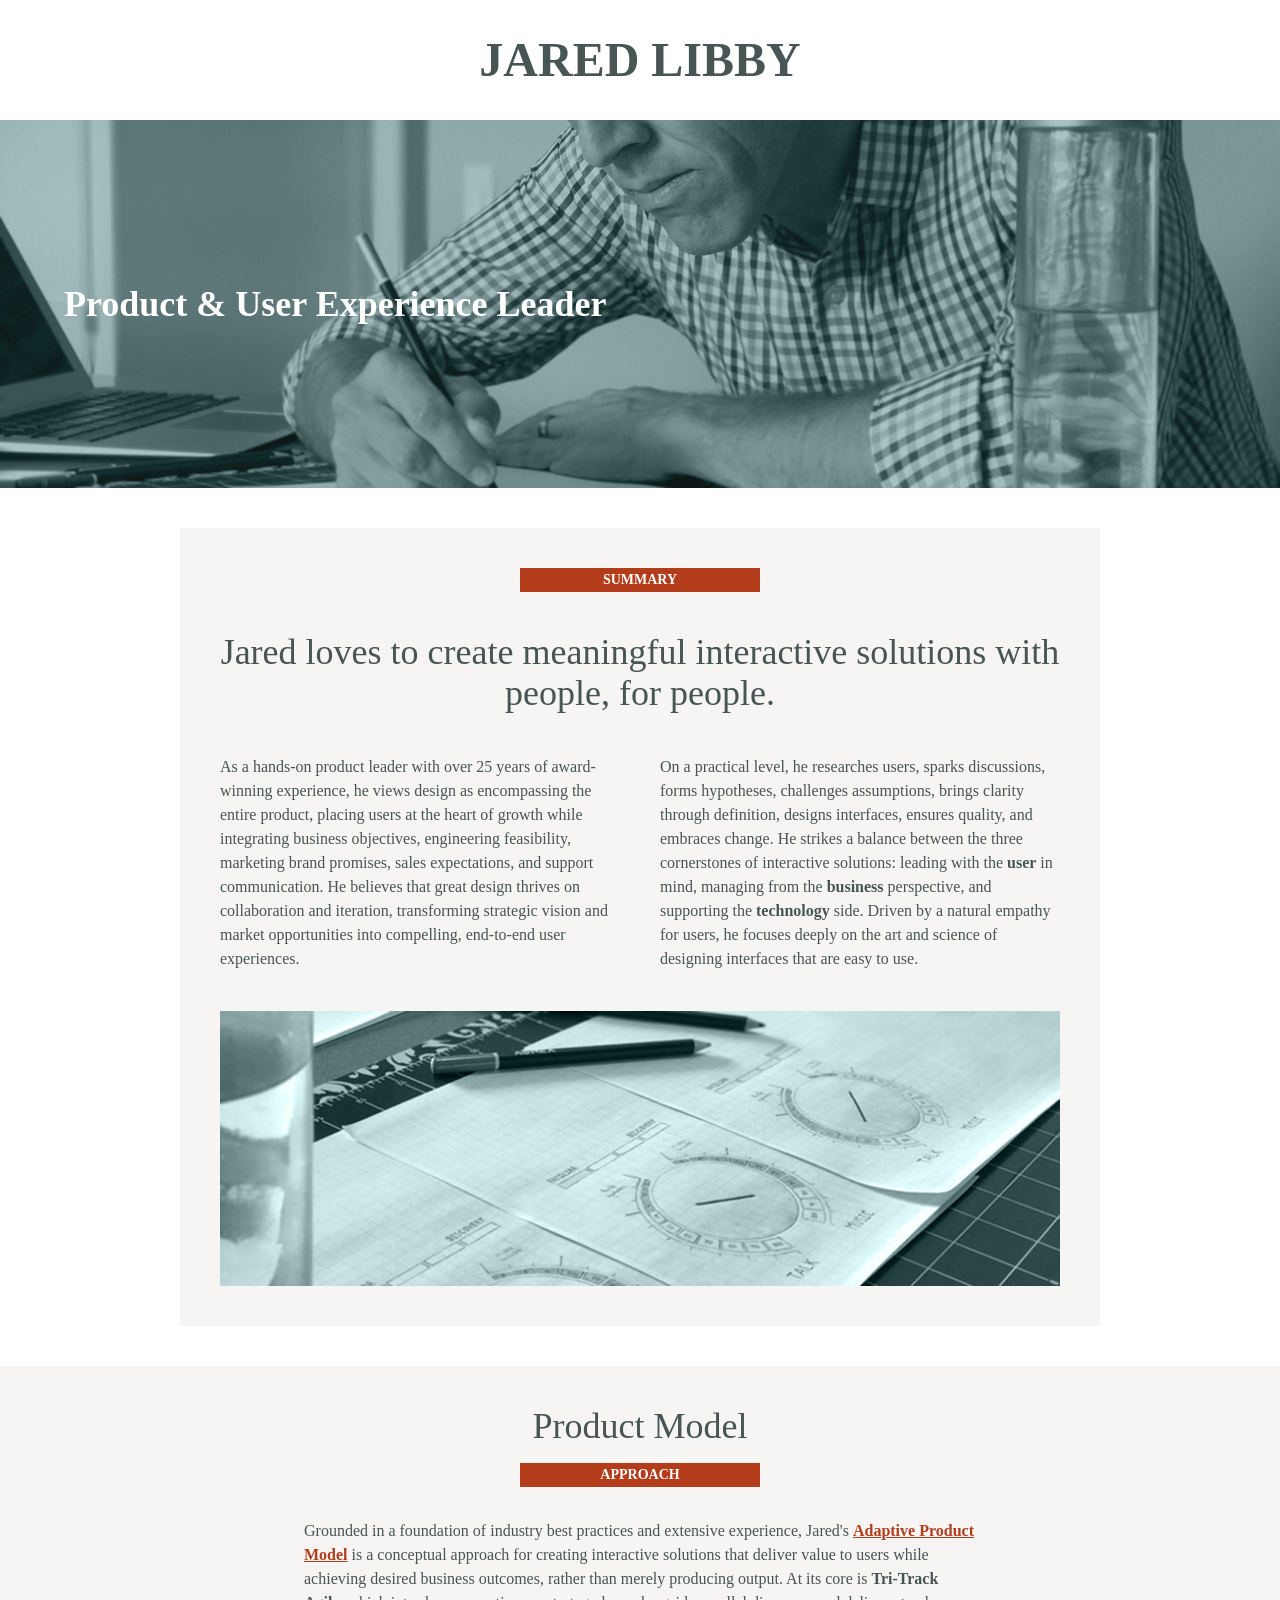
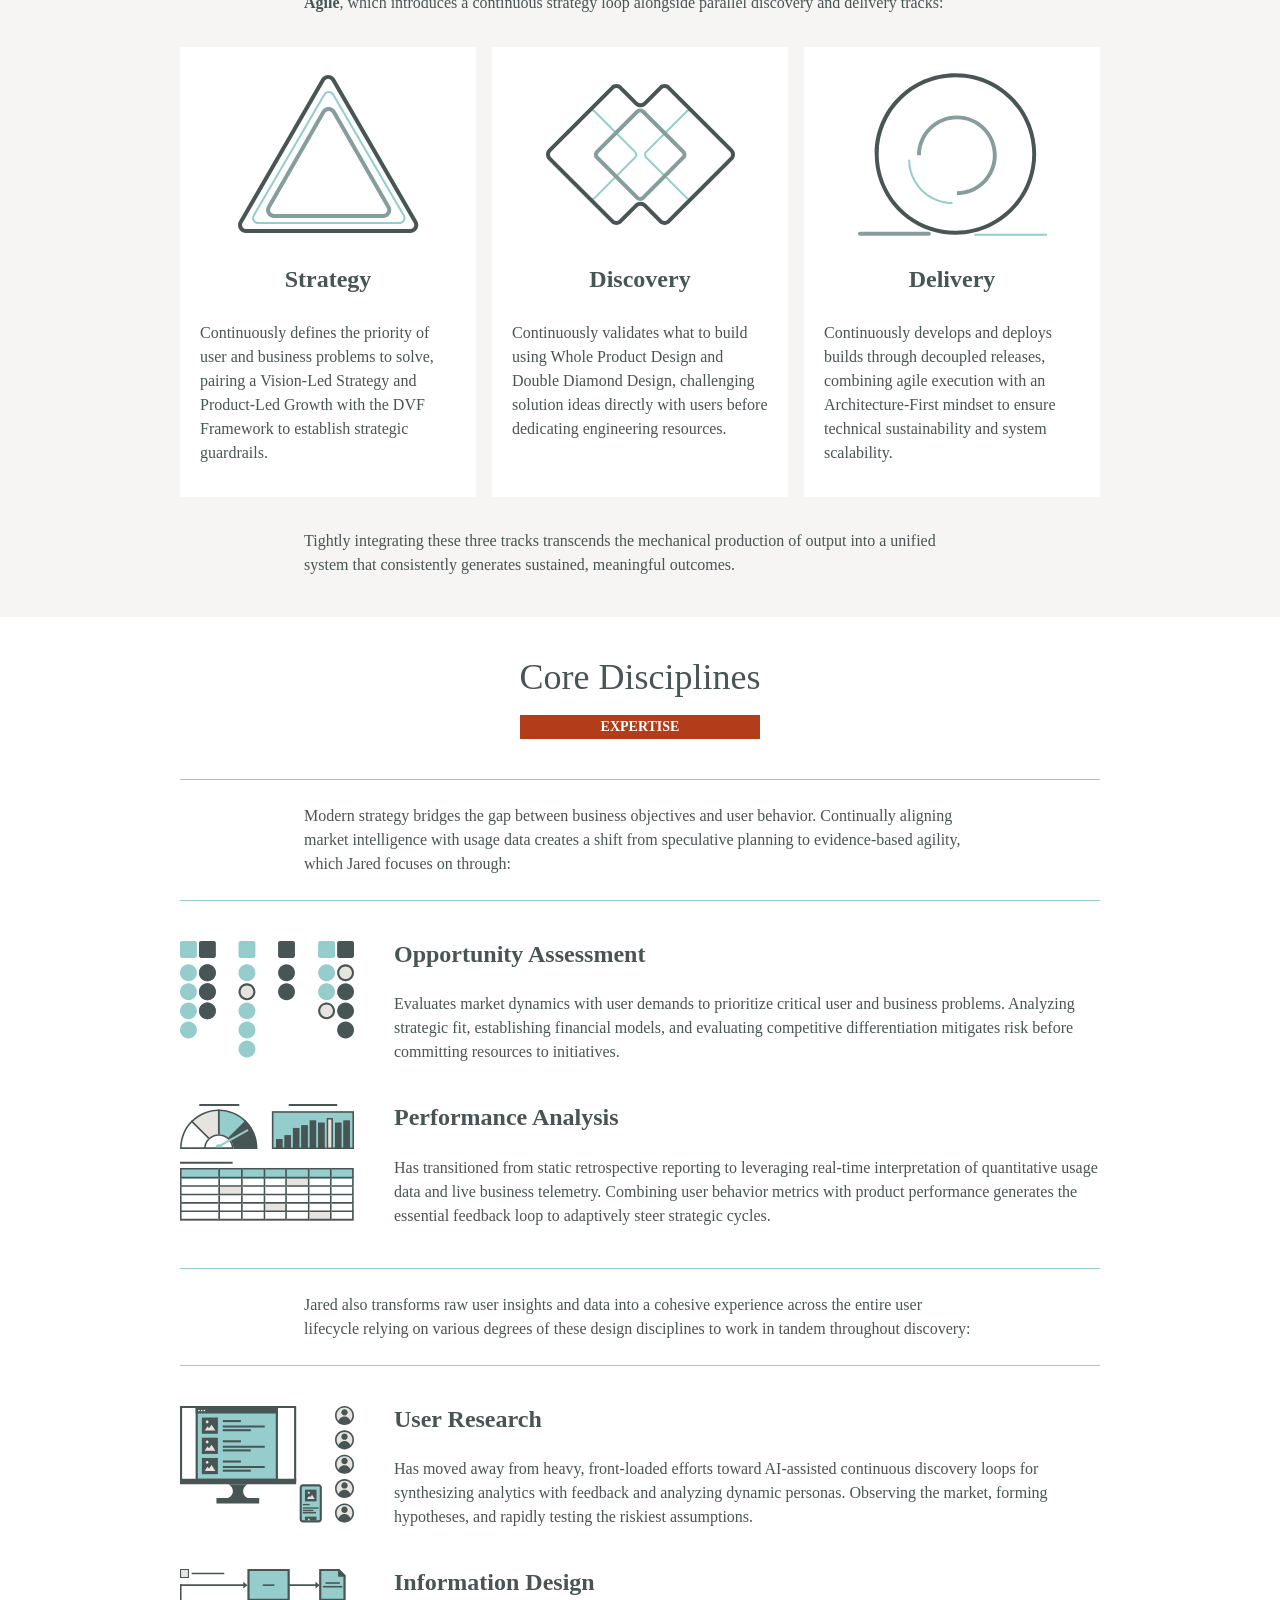
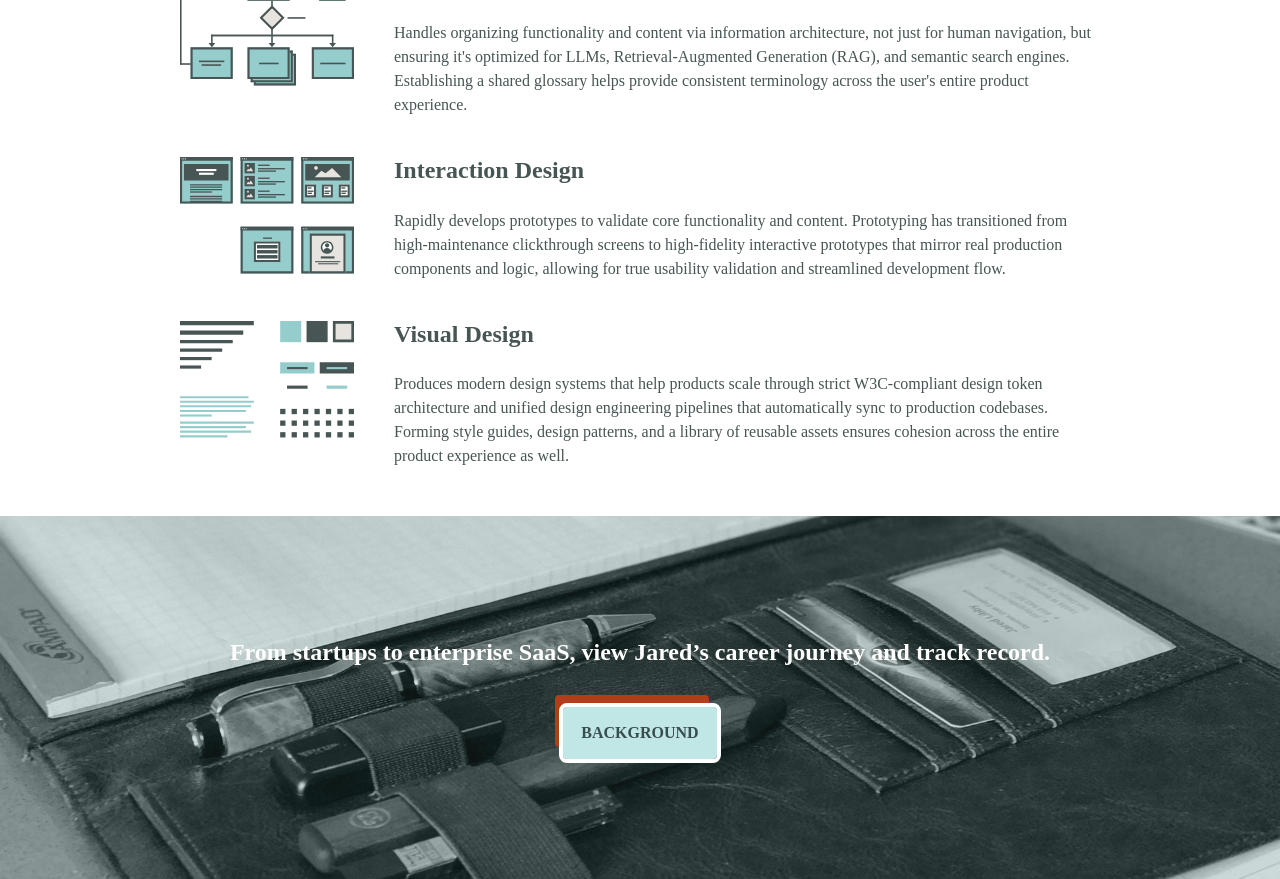
==== commit ec4ebc7f: "Added the footer section" ====
--- a/index.html
+++ b/index.html
@@ -100,7 +100,8 @@
             </div>
         </div>
     </section>
-   <!-- CORE DISCIPLINES SECTION: -->
+   
+    <!-- CORE DISCIPLINES SECTION: -->
     <section class="core-disciplines-section" aria-labelledby="core-disciplines-heading">
         <div class="container">
             <div class="core-disciplines-content">
@@ -600,5 +601,19 @@
             </div>
         </div>
     </section>
+
+ <!-- FOOTER SECTION: -->
+ <footer class="site-footer">
+     <section class="cta-section" aria-labelledby="cta-heading">
+         <img src="assets/banner-footer.jpg" alt="" class="cta-bg-image" loading="lazy">
+         <div class="container">
+             <div class="cta-content">
+                 <h2 class="cta-title" id="cta-heading">From startups to enterprise SaaS, view Jared’s career journey and track record.</h2>
+                 <a href="#" class="btn-primary">BACKGROUND</a>
+             </div>
+         </div>
+     </section>
+ </footer>
+
 </body>
 </html>
--- a/style.css
+++ b/style.css
@@ -548,27 +548,32 @@
 }
 
 /* CTA Footer */
+.site-footer {
+  width: 100%;
+}
+
 .cta-section {
-  height: 363px;
-  background-color: var(--c-primary);
   position: relative;
+  min-height: 363px;
+  background: var(--color-brand-800);
   display: flex;
   align-items: center;
   justify-content: center;
   text-align: center;
   overflow: hidden;
-}
-
-.cta-section img {
+  padding: var(--spacing-spacing-10) 0;
+}
+
+.cta-bg-image {
   position: absolute;
   top: 0;
   left: 0;
   width: 100%;
   height: 100%;
   object-fit: cover;
-  mix-blend-mode: multiply;
+  z-index: 1;
+  mix-blend-mode: luminosity;
   opacity: 0.8;
-  z-index: 1;
 }
 
 .cta-content {
@@ -577,38 +582,50 @@
   display: flex;
   flex-direction: column;
   align-items: center;
-  gap: 24px;
-  padding: 0 20px;
+  gap: var(--spacing-spacing-10);
+  width: 100%;
+  max-width: 920px;
+  padding: 0 var(--spacing-spacing-6);
+  margin: 0 auto;
 }
 
 .cta-title {
-  color: var(--c-white);
-  font-size: 18px;
-  font-family: var(--font-serif);
-  font-weight: 700;
-  max-width: 920px;
+  color: var(--color-white);
+  font-size: var(--type-font-size-2xl);
+  font-family: var(--type-font-family-raleway);
+  font-weight: var(--type-heading-sm-weight);
+  line-height: 1.25;
 }
 
 .btn-primary {
-  background: var(--c-soft-aqua);
-  color: var(--c-primary);
-  font-size: 16px;
-  font-family: var(--font-sans);
+  display: inline-flex;
+  justify-content: center;
+  align-items: center;
+  background: var(--color-brand-300);
+  color: var(--color-black);
+  font-size: var(--type-body-size);
+  font-family: var(--type-font-family-raleway);
   font-weight: 700;
   text-transform: uppercase;
-  letter-spacing: 0.8px;
-  padding: 14px 18px;
+  padding: var(--spacing-spacing-3-5) 18px;
+  border-radius: var(--radius-radius-lg);
+  box-shadow: -8px -12px 0px var(--color-rust-red-500);
+  outline: 4px solid var(--color-white);
   text-decoration: none;
-  display: inline-flex;
-  border-radius: 1px;
-  outline: 2px solid var(--c-soft-aqua);
-  outline-offset: -2px;
   transition: all var(--transition-smooth);
 }
 
-.btn-primary:hover {
-  background: var(--c-white);
-  outline-color: var(--c-white);
+.btn-primary:hover, 
+.btn-primary:focus-visible {
+  background: var(--color-brand-400);
+  outline-color: var(--color-brand-100);
+  box-shadow: -6px -9px 0px var(--color-rust-red-500);
+  transform: translate(-2px, -3px);
+}
+
+.btn-primary:active {
+  box-shadow: 0px 0px 0px var(--color-rust-red-500);
+  transform: translate(-8px, -12px);
 }
 
 /* Mobile Media Query */
@@ -721,6 +738,8 @@
   }
   
   .cta-section {
-    height: 223px;
-  }
-}
+    min-height: auto;
+    padding: var(--spacing-spacing-10) 0;
+    background: var(--color-black);
+  }
+}
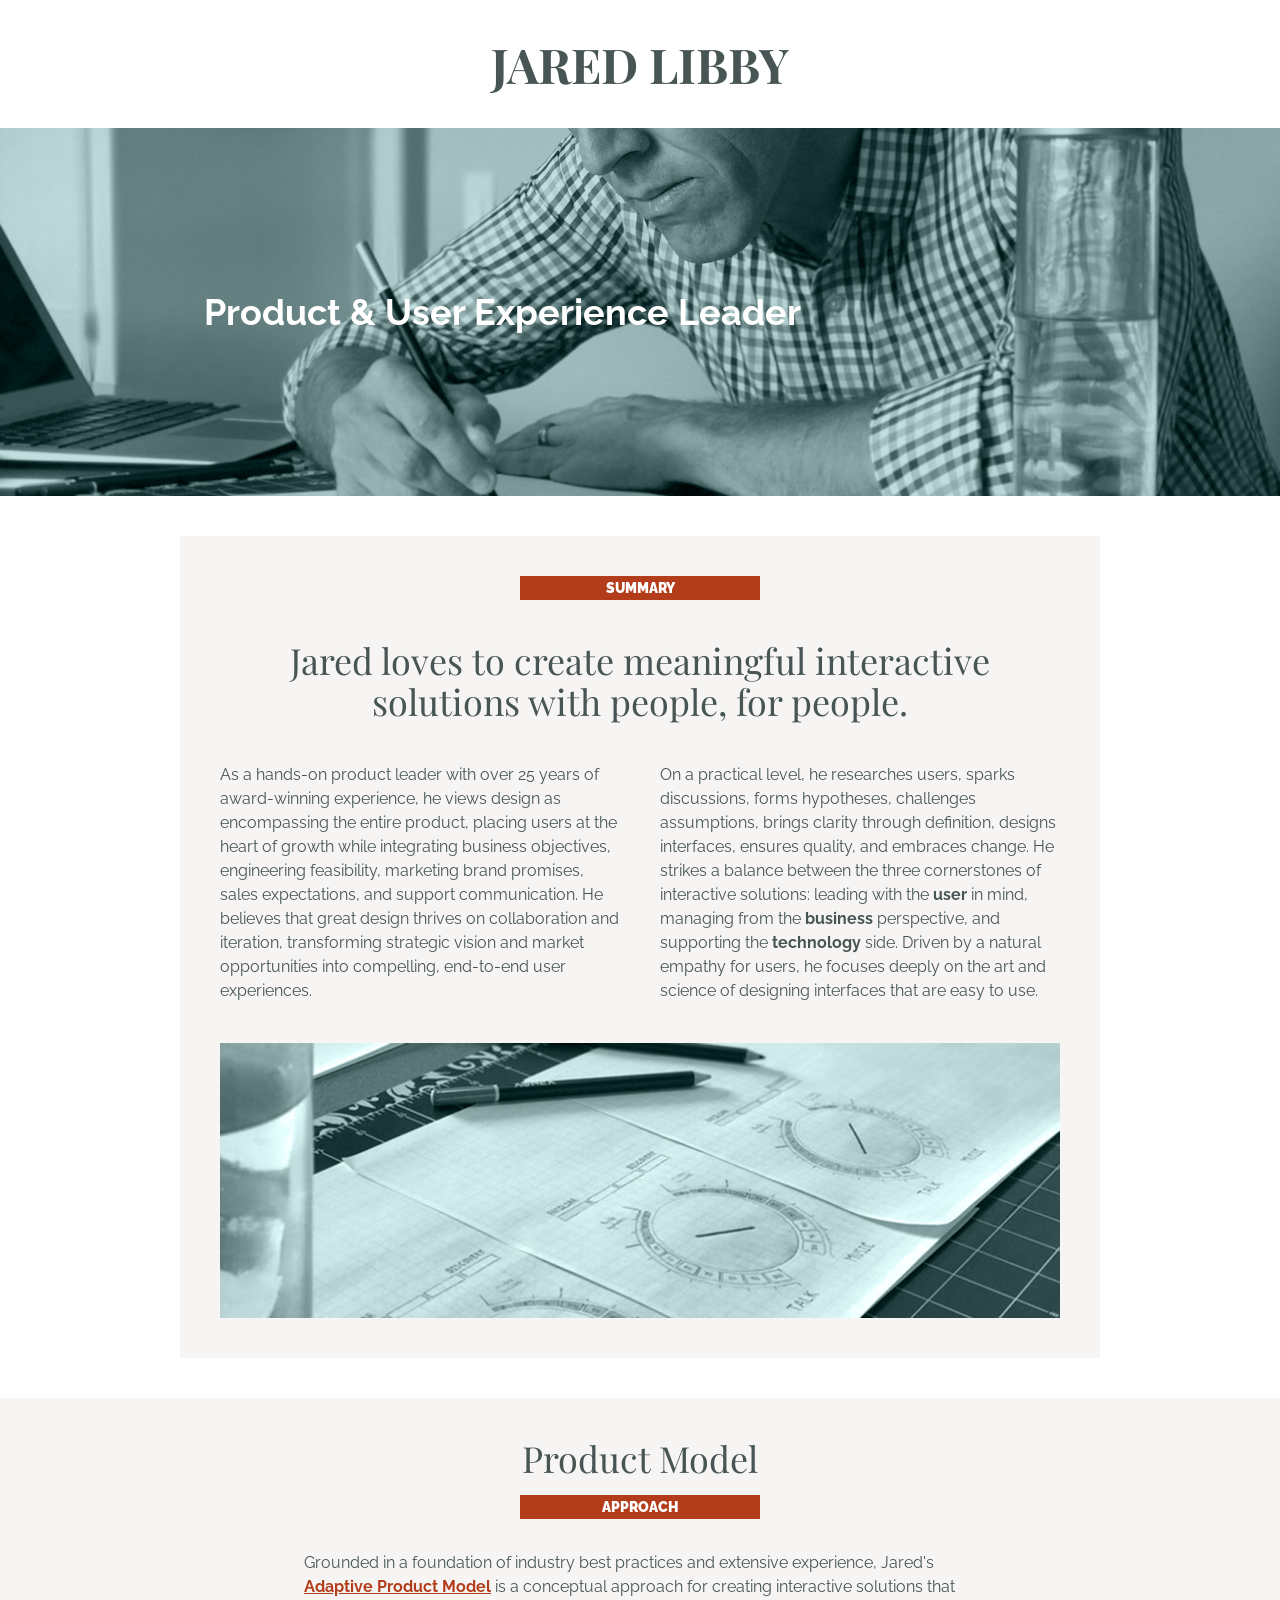
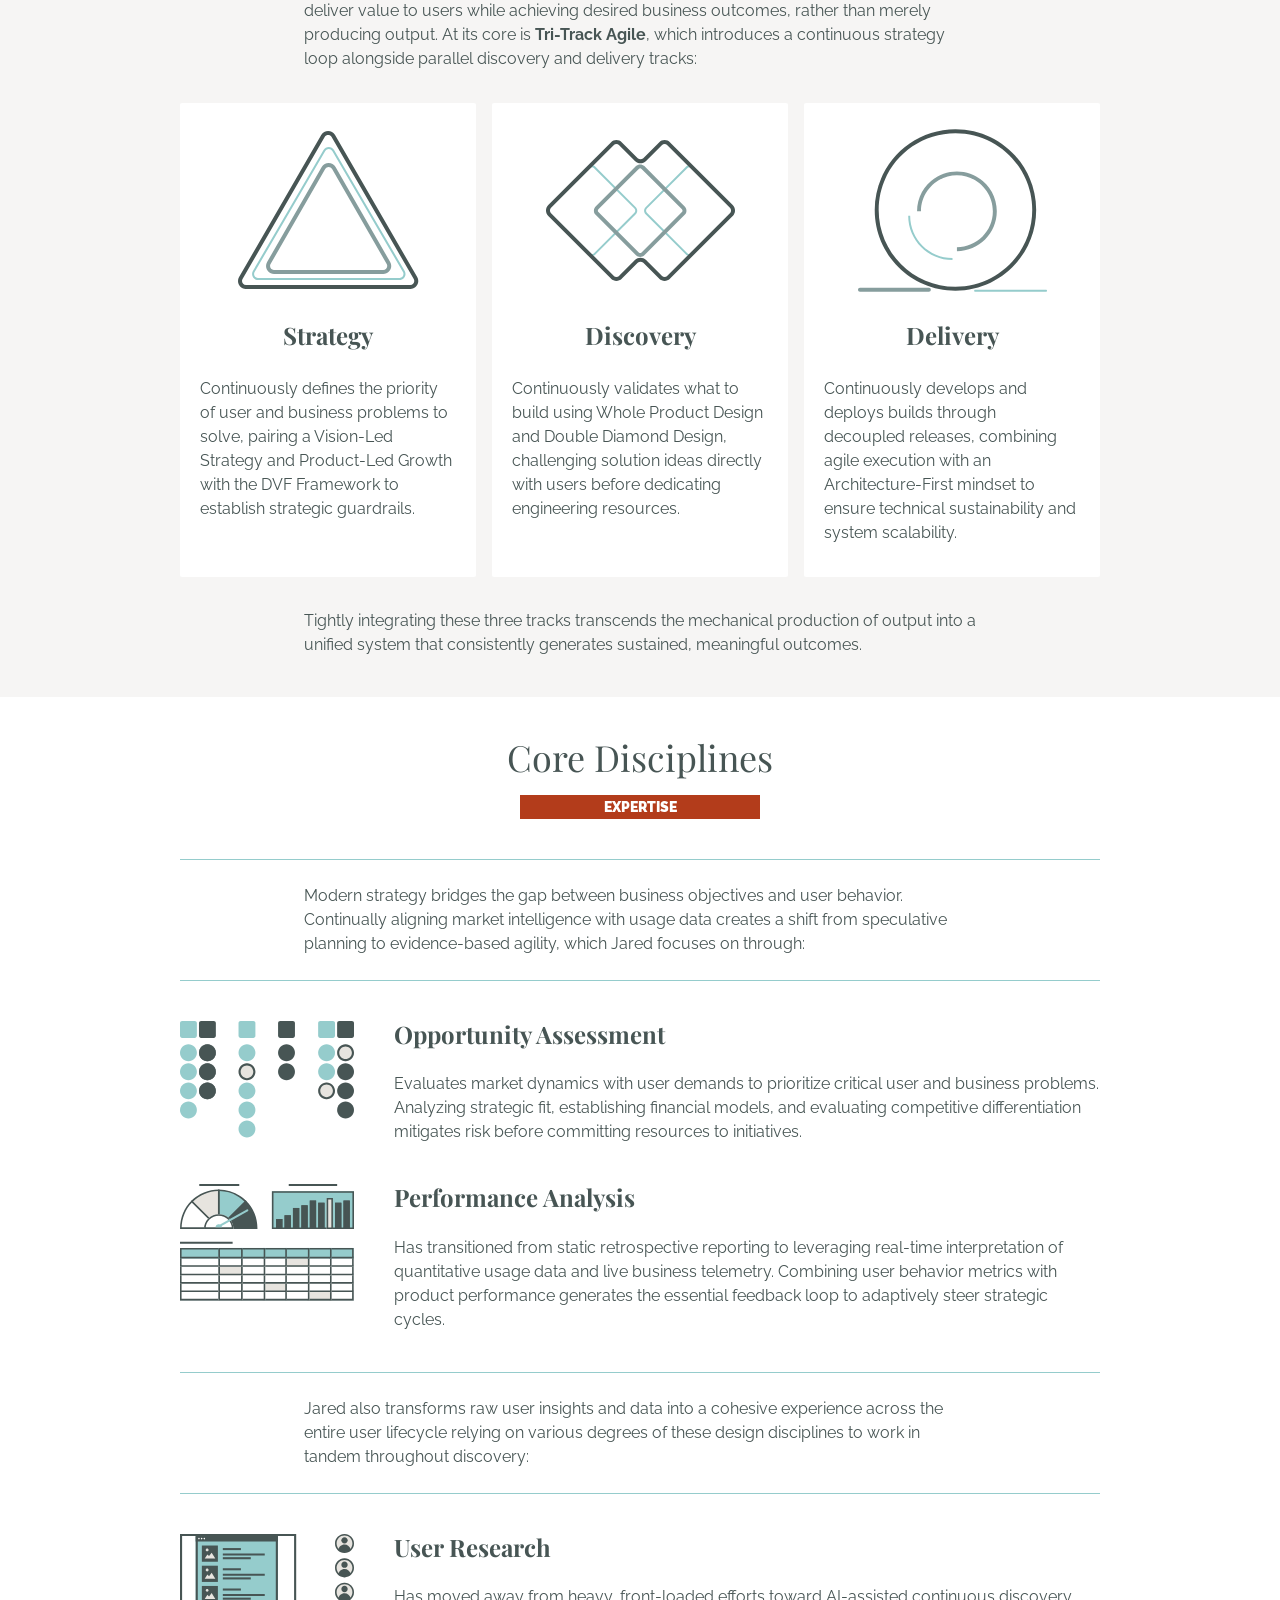
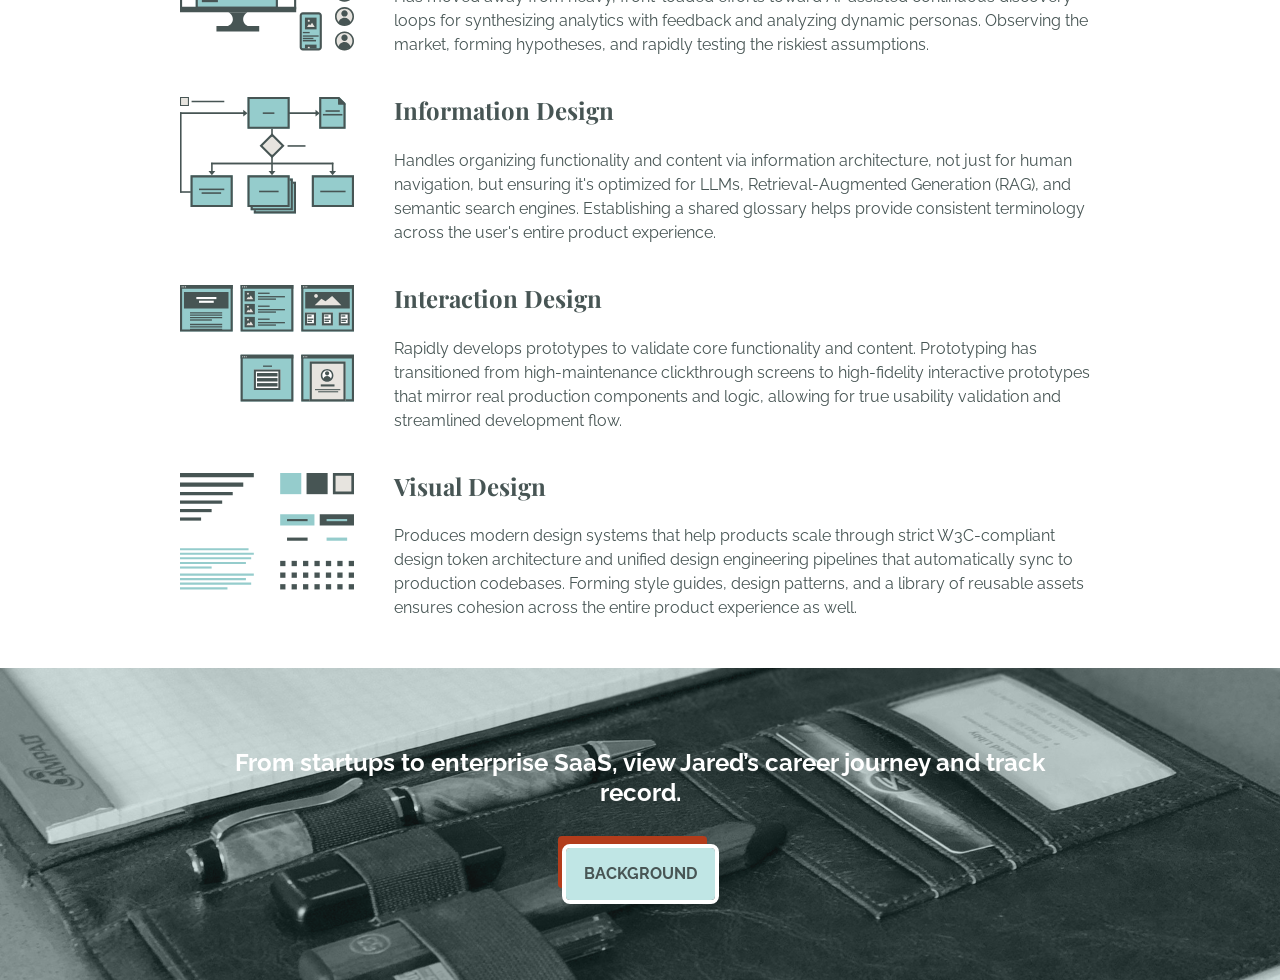
==== commit 78b08d74: "Added product model screen" ====
--- a/index.html
+++ b/index.html
@@ -5,10 +5,10 @@
     <meta name="viewport" content="width=device-width, initial-scale=1.0">
     <title>Jared Libby - Product & User Experience Leader</title>
     <meta name="description" content="Product & User Experience Leader - Jared loves to create meaningful interactive solutions with people, for people." />
-    <link rel="preconnect" href="https://fonts.googleapis.com">
-    <link rel="preconnect" href="https://fonts.gstatic.com" crossorigin>
-    <link href="https://fonts.googleapis.com/css2?family=Playfair+Display...&display=swap" rel="stylesheet">
-    <link rel="stylesheet" href="style.css">
+    <link rel="preconnect" href="https://fonts.googleapis.com" />
+    <link rel="preconnect" href="https://fonts.gstatic.com" crossorigin />
+    <link href="https://fonts.googleapis.com/css2?family=Playfair+Display:ital,wght@0,400;0,600;0,700;1,400&family=Raleway:ital,wght@0,400;0,500;0,600;0,700;0,900;1,400&display=swap" rel="stylesheet" />
+    <link rel="stylesheet" href="style.css" />
 </head>
 <body>
 
--- a/style.css
+++ b/style.css
@@ -1,11 +1,11 @@
 :root {
   /* layout */
-  --header-height: 120px;
+  --header-height: 128px;
   --container-wide: 1200px;
 
   /* colour/primitive */
   --color-white: #ffffff;
-  --color-black: #384d4d;
+  --color-black: #475554;
   --color-brand-50: #eff7f7;
   --color-brand-100: #e5f3f3;
   --color-brand-200: #d9eded;
@@ -175,7 +175,7 @@
 
 .hero {
   position: relative;
-  height: 368px;
+  height: 368px; /* Restored original height for home */
   overflow: hidden;
   display: flex;
   align-items: center;
@@ -191,19 +191,55 @@
   height: 100%;
   object-fit: cover;
   z-index: 1;
-  opacity: 0.8;
 }
 
 .hero-content {
   position: relative;
   z-index: 2;
   width: 100%;
-  max-width: var(--container-wide);
+  max-width: 920px;
   padding: 0 var(--spacing-spacing-6);
   margin: 0 auto;
 }
 
 .hero-title {
+  color: var(--color-white);
+  font-size: var(--type-heading-lg-size);
+  font-family: var(--type-font-family-raleway);
+  font-weight: var(--type-heading-xl-weight);
+}
+
+/* Subheader Variant */
+.hero-sub {
+  position: relative;
+  height: 128px;
+  overflow: hidden;
+  display: flex;
+  align-items: center;
+  justify-content: flex-start;
+  background: var(--color-brand-500);
+}
+
+.hero-sub img {
+  position: absolute;
+  top: 0;
+  left: 0;
+  width: 100%;
+  height: 100%;
+  object-fit: cover;
+  z-index: 1;
+}
+
+.hero-sub .hero-content {
+  position: relative;
+  z-index: 2;
+  width: 100%;
+  max-width: 920px;
+  padding: 0 var(--spacing-spacing-6);
+  margin: 0 auto;
+}
+
+.hero-sub .hero-title {
   color: var(--color-white);
   font-size: var(--type-heading-lg-size);
   font-family: var(--type-font-family-raleway);
@@ -454,6 +490,207 @@
   text-align: left;
 }
 
+/* Approach Section */
+.approach-section {
+  padding: var(--spacing-spacing-10) var(--spacing-spacing-6) var(--spacing-spacing-12);
+  background: var(--color-white);
+  display: flex;
+  justify-content: center;
+}
+
+.approach-content {
+  display: flex;
+  flex-direction: column;
+  align-items: center;
+  gap: var(--spacing-spacing-10);
+  width: 100%;
+  max-width: 920px;
+  margin: 0 auto;
+}
+
+.approach-label {
+  background: var(--color-brand-300);
+  color: var(--color-brand-800);
+}
+
+.approach-intro {
+  display: flex;
+  flex-direction: column;
+  gap: var(--spacing-spacing-6);
+  width: 100%;
+}
+
+.approach-intro p {
+  font-size: var(--type-body-size);
+  font-family: var(--type-font-family-raleway);
+  font-weight: var(--type-body-weight);
+  color: var(--color-brand-800);
+  line-height: 1.5;
+  text-align: left;
+}
+
+.approach-intro p strong {
+  font-weight: 700;
+}
+
+.track-diagram {
+  width: 100%;
+  max-width: 856px;
+  display: flex;
+  justify-content: space-between;
+  align-items: flex-end;
+  gap: var(--spacing-spacing-6);
+  margin-top: var(--spacing-spacing-8);
+}
+
+.track-step {
+  display: flex;
+  flex-direction: column;
+  align-items: center;
+  gap: var(--spacing-spacing-1-5);
+  flex: 1;
+}
+
+.track-step:nth-child(2) {
+  transform: translateY(24px); /* Staggered downward */
+}
+
+.track-step:nth-child(3) {
+  transform: translateY(48px); /* Staggered further downward */
+}
+
+.track-label {
+  font-size: 10px; /* Matching the small visual size from SVGs */
+  font-family: var(--type-font-family-raleway);
+  font-weight: 900;
+  color: var(--color-brand-500);
+  text-transform: uppercase;
+  letter-spacing: 0.5px;
+}
+
+.track-line {
+  width: 100%;
+  height: 4px;
+  background: var(--color-brand-800);
+}
+
+.track-name {
+  font-size: var(--type-font-size-2xl);
+  font-family: var(--type-font-family-playfair);
+  font-weight: var(--type-heading-lg-weight);
+  color: var(--color-brand-800);
+  margin-top: var(--spacing-spacing-2);
+}
+
+/* Common Track Sections (Strategy, Discovery, Delivery) */
+.track-section {
+  padding: var(--spacing-spacing-10) var(--spacing-spacing-6) var(--spacing-spacing-12);
+  display: flex;
+  justify-content: center;
+}
+
+.strategy-track {
+  background: var(--color-neutral-50);
+}
+
+.discovery-track {
+  background: var(--color-white);
+}
+
+.delivery-track {
+  background: var(--color-neutral-50);
+}
+
+.track-content {
+  display: flex;
+  flex-direction: column;
+  align-items: center;
+  gap: var(--spacing-spacing-10);
+  width: 100%;
+  max-width: 920px;
+  margin: 0 auto;
+  padding: 0 124px;
+}
+
+.track-body {
+  display: flex;
+  flex-direction: column;
+  gap: var(--spacing-spacing-4);
+  width: 100%;
+}
+
+.track-row {
+  display: flex;
+  justify-content: flex-start;
+  align-items: flex-start;
+  gap: var(--spacing-spacing-6);
+  width: 100%;
+}
+
+.track-text {
+  flex: 1 1 0;
+  display: flex;
+  flex-direction: column;
+  gap: var(--spacing-spacing-4);
+}
+
+.track-text p {
+  font-size: var(--type-body-size);
+  font-family: var(--type-font-family-raleway);
+  font-weight: var(--type-body-weight);
+  color: var(--color-brand-800);
+  line-height: 1.5;
+  text-align: left;
+}
+
+.track-text p strong {
+  font-weight: 700;
+}
+
+.text-underline {
+  text-decoration: underline;
+}
+
+.track-image {
+  display: flex;
+  justify-content: center;
+  align-items: center;
+  flex-shrink: 0;
+}
+
+/* Conclusion Section */
+.conclusion-section {
+  padding: var(--spacing-spacing-10) var(--spacing-spacing-6) var(--spacing-spacing-12);
+  background: var(--color-white);
+  display: flex;
+  justify-content: center;
+}
+
+.conclusion-content {
+  display: flex;
+  flex-direction: column;
+  align-items: center;
+  gap: var(--spacing-spacing-10);
+  width: 100%;
+  max-width: 920px;
+  padding: 0 var(--spacing-spacing-10);
+  margin: 0 auto;
+}
+
+.conclusion-divider {
+  display: block;
+}
+
+.conclusion-text {
+  font-size: var(--type-body-size);
+  font-family: var(--type-font-family-raleway);
+  font-weight: var(--type-body-weight);
+  color: var(--color-brand-800);
+  line-height: 1.5;
+  text-align: left;
+  width: 100%;
+}
+
 /* Core Disciplines Section */
 .core-disciplines-section {
   padding: var(--spacing-spacing-10) var(--spacing-spacing-6) var(--spacing-spacing-12);
@@ -554,14 +791,14 @@
 
 .cta-section {
   position: relative;
-  min-height: 363px;
+  min-height: 256px;
   background: var(--color-brand-800);
   display: flex;
   align-items: center;
   justify-content: center;
   text-align: center;
   overflow: hidden;
-  padding: var(--spacing-spacing-10) 0;
+  padding: var(--spacing-spacing-20) 0;
 }
 
 .cta-bg-image {
@@ -634,16 +871,16 @@
     height: 96px;
     font-size: var(--type-heading-lg-size);
     padding: var(--spacing-spacing-6);
-    line-height: 40px;
+    line-height: 40px; /* Restored original line-height */
   }
   
   .hero {
-    height: 96px;
+    height: 96px; /* Restored original home height */
     align-items: center;
   }
   
   .hero-title {
-    font-size: var(--type-font-size-2xl);
+    font-size: var(--type-font-size-2xl); /* Restored original font size */
     line-height: 30px;
     margin-top: 0;
   }
@@ -656,6 +893,26 @@
     align-items: flex-start;
     height: 100%;
   }
+
+  .hero-sub {
+    height: 96px;
+    align-items: center;
+  }
+  
+  .hero-sub .hero-title {
+    font-size: var(--type-heading-sm-size);
+    line-height: 1.25;
+    margin-top: 0;
+  }
+  
+  .hero-sub .hero-content {
+    padding: 0 var(--spacing-spacing-6);
+    display: flex;
+    flex-direction: column;
+    justify-content: center;
+    align-items: flex-start;
+    height: 100%;
+  }
   
   .section {
     padding: 24px;
@@ -715,6 +972,50 @@
   .card-icon {
     width: 160px;
     height: 138px;
+  }
+
+  .approach-section {
+    padding: var(--spacing-spacing-6) var(--spacing-spacing-6) var(--spacing-spacing-8);
+  }
+
+  .approach-content {
+    gap: var(--spacing-spacing-6);
+  }
+
+  .track-diagram-img {
+    margin-top: var(--spacing-spacing-4);
+  }
+
+  .track-section {
+    padding: var(--spacing-spacing-6) var(--spacing-spacing-6) var(--spacing-spacing-8);
+  }
+
+  .track-content {
+    padding: 0;
+    gap: var(--spacing-spacing-6);
+  }
+
+  .track-body {
+    gap: var(--spacing-spacing-6);
+  }
+
+  .track-row {
+    flex-direction: column;
+    align-items: center;
+  }
+
+  .track-image {
+    width: 189px;
+    height: 166px;
+  }
+
+  .conclusion-section {
+    padding: var(--spacing-spacing-6) var(--spacing-spacing-6) var(--spacing-spacing-8);
+  }
+
+  .conclusion-content {
+    padding: 0;
+    gap: var(--spacing-spacing-6);
   }
 
   .discipline-list {
@@ -739,7 +1040,12 @@
   
   .cta-section {
     min-height: auto;
-    padding: var(--spacing-spacing-10) 0;
-    background: var(--color-black);
-  }
-}
+    padding: var(--spacing-spacing-10) var(--spacing-spacing-6);
+    background: var(--color-brand-800);
+  }
+
+  .cta-title {
+    font-size: var(--type-font-size-lg);
+    font-family: var(--type-font-family-playfair);
+  }
+}
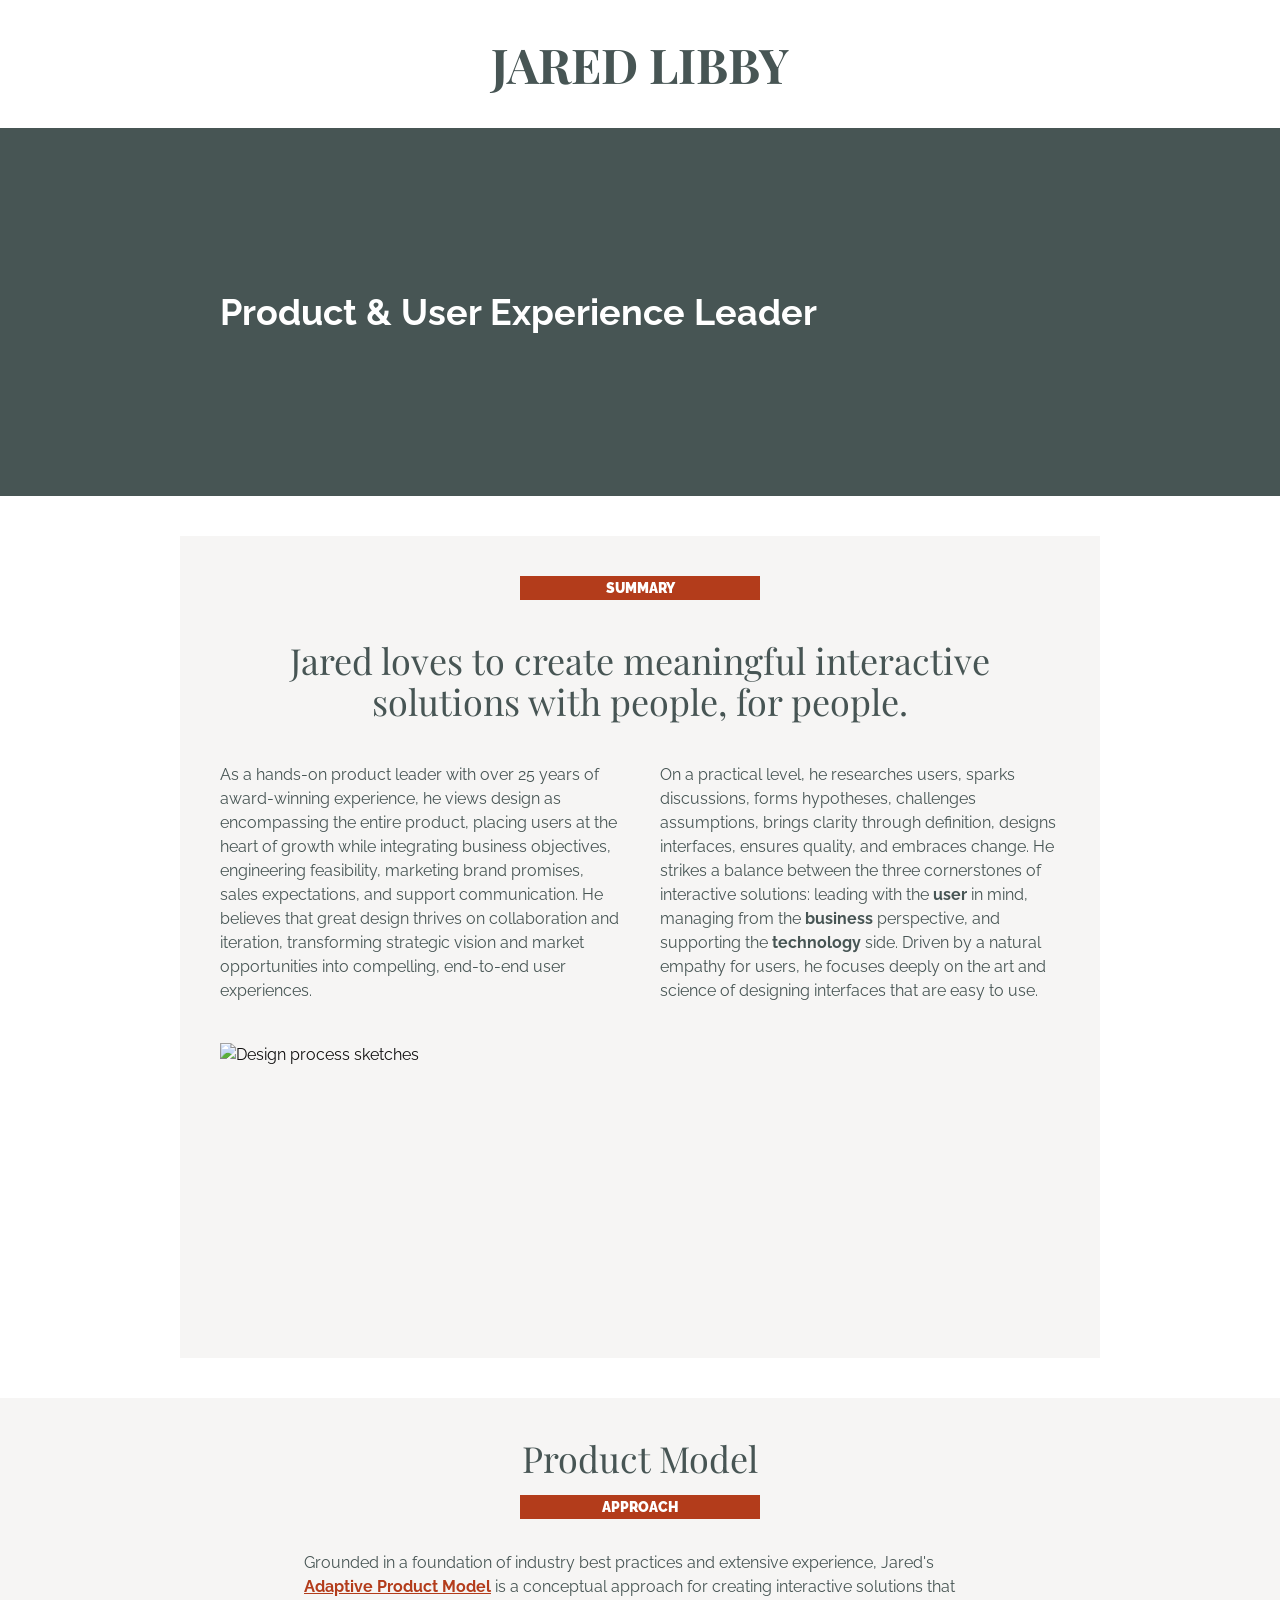
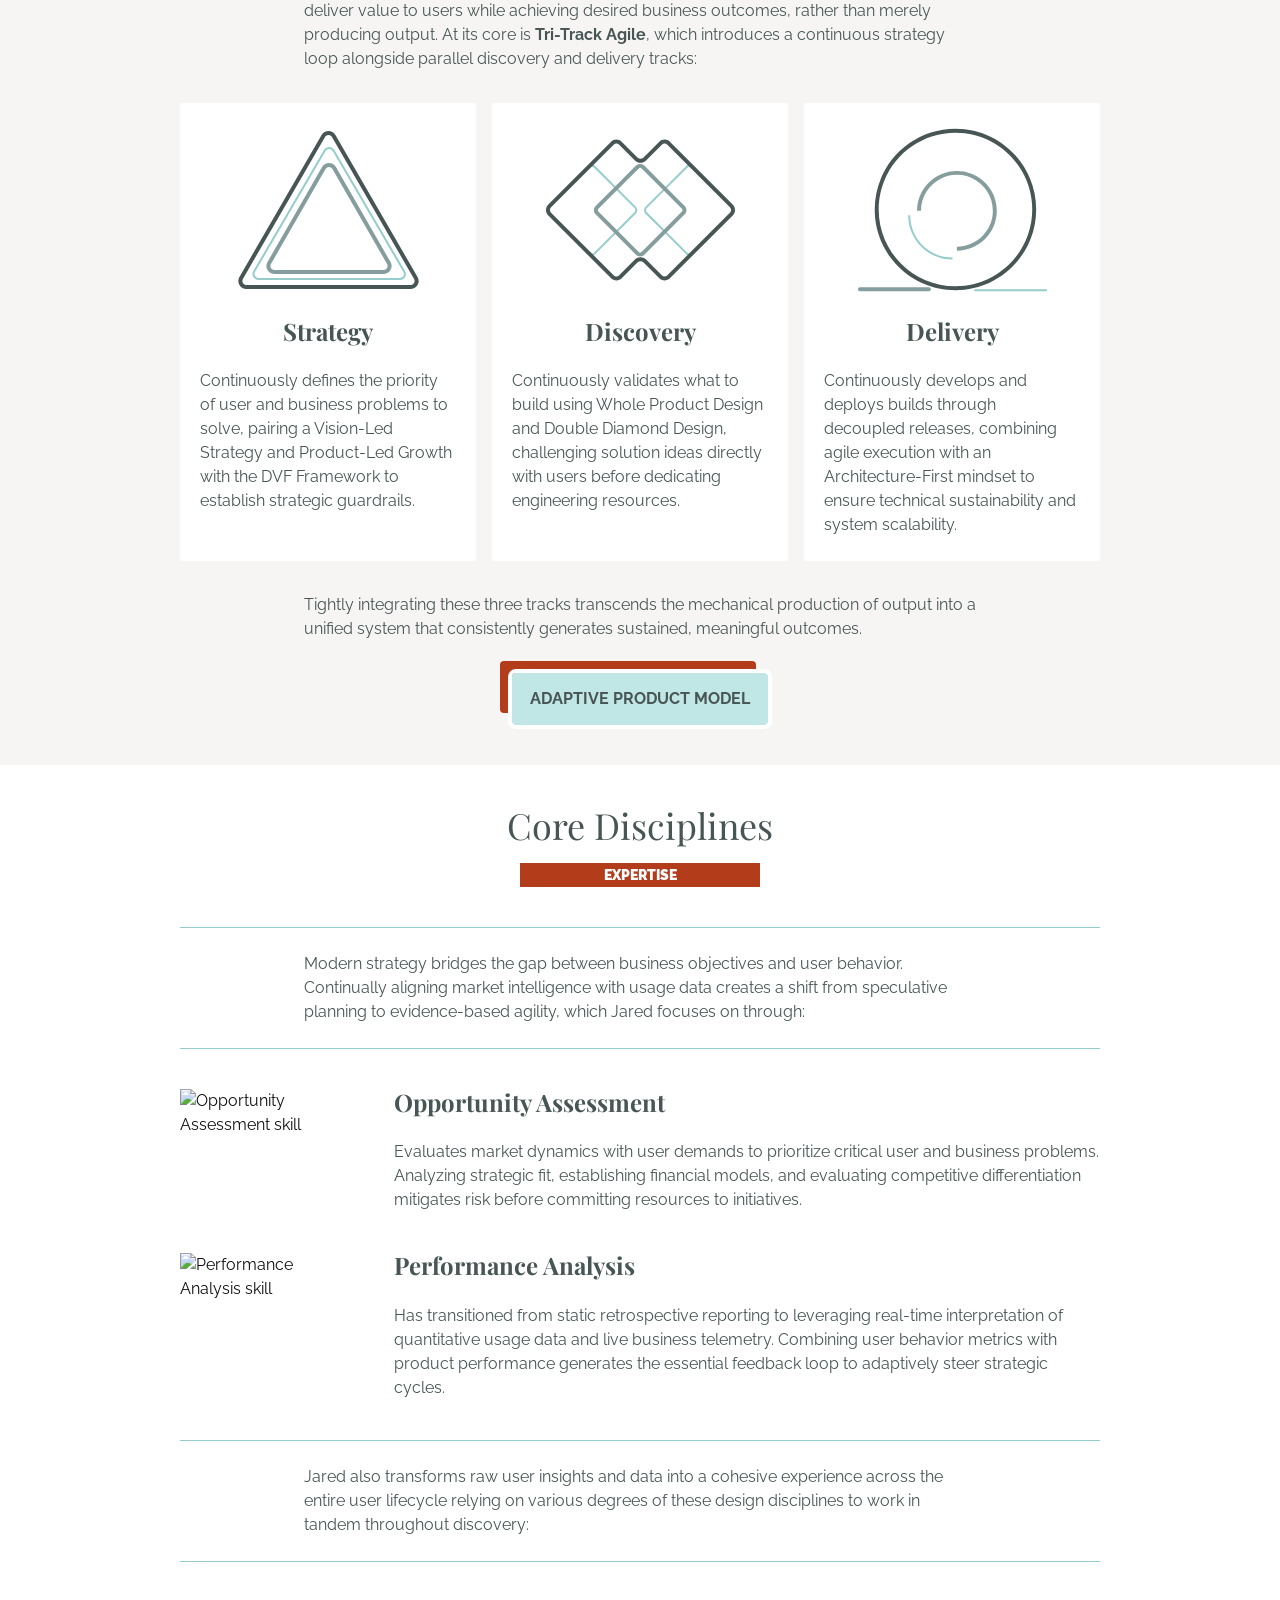
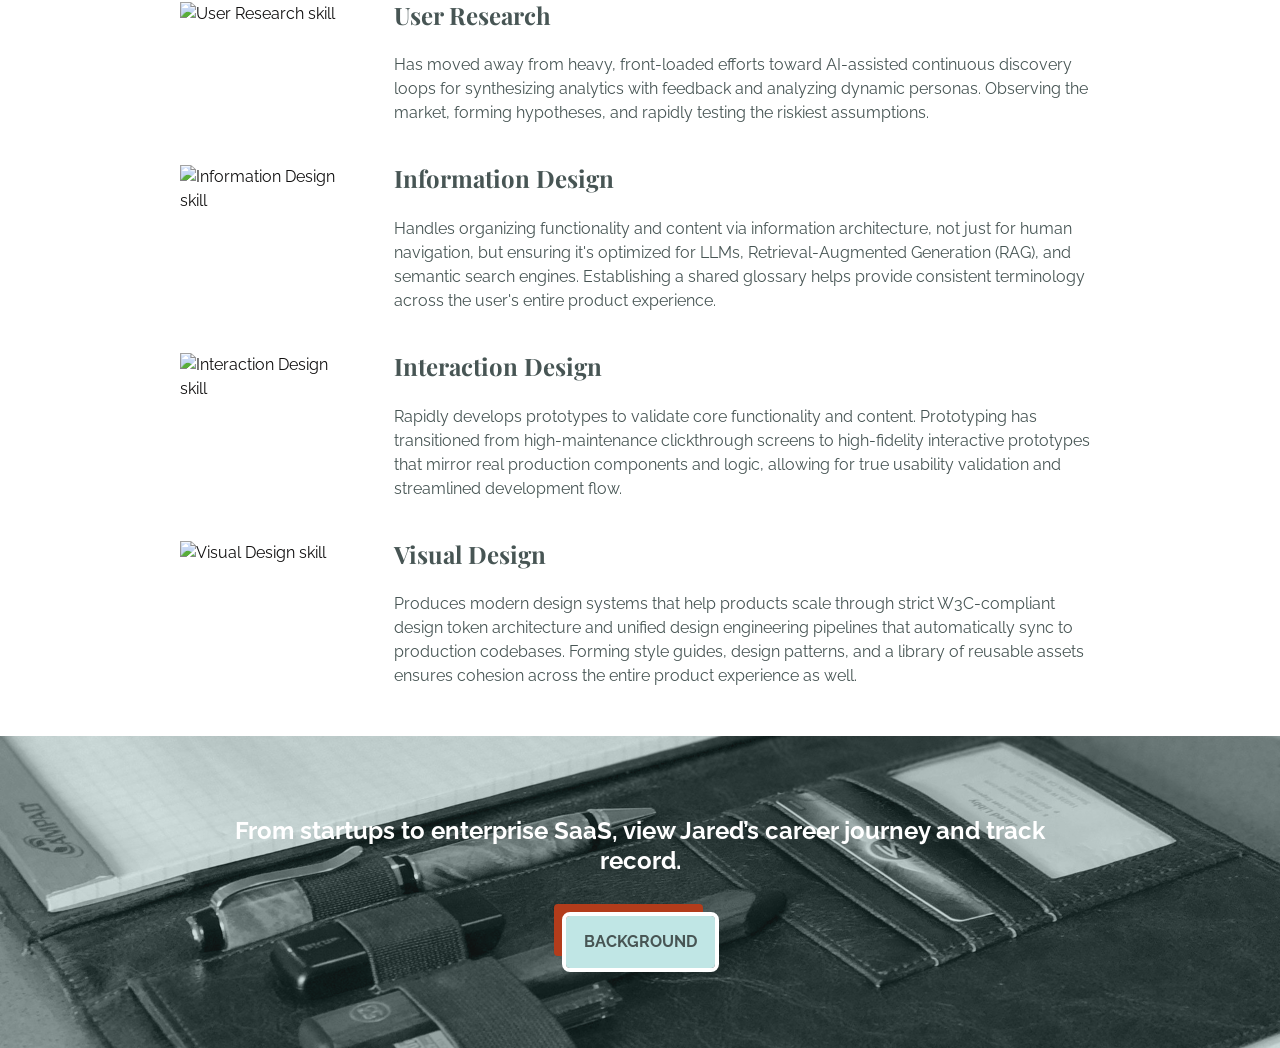
==== commit 64498b29: "Restore correct state" ====
--- a/index.html
+++ b/index.html
@@ -16,7 +16,7 @@
     <header>
         <div class="site-header">JARED LIBBY</div>
         <section class="hero">
-            <img src="assets/banner-header.jpg" alt="Hero Background">
+            <img src="assets/image-UI-design-work.jpg" alt="Jared Libby working on UI design sketches" class="hero-image" loading="lazy">
             <div class="hero-content">
                 <h1 class="hero-title">Product &amp; User Experience Leader</h1>
             </div>
@@ -34,7 +34,7 @@
                         <p class="summary-col">As a hands-on product leader with over 25 years of award-winning experience, he views design as encompassing the entire product, placing users at the heart of growth while integrating business objectives, engineering feasibility, marketing brand promises, sales expectations, and support communication. He believes that great design thrives on collaboration and iteration, transforming strategic vision and market opportunities into compelling, end-to-end user experiences.</p>
                         <p class="summary-col">On a practical level, he researches users, sparks discussions, forms hypotheses, challenges assumptions, brings clarity through definition, designs interfaces, ensures quality, and embraces change. He strikes a balance between the three cornerstones of interactive solutions: leading with the <strong>user</strong> in mind, managing from the <strong>business</strong> perspective, and supporting the <strong>technology</strong> side. Driven by a natural empathy for users, he focuses deeply on the art and science of designing interfaces that are easy to use.</p>
                     </div>
-                    <img src="assets/summary.jpg" alt="Design process sketches" class="summary-image" loading="lazy">
+                    <img src="assets/image-summary.jpg" alt="Design process sketches" class="summary-image" loading="lazy">
                 </div>
             </div>
         </section>
@@ -50,17 +50,13 @@
                 </header>
 
                 <div class="intro-text">
-                    <p>Grounded in a foundation of industry best practices and extensive experience, Jared's <span class="highlight-underline">Adaptive Product Model</span> is a conceptual approach for creating interactive solutions that deliver value to users while achieving desired business outcomes, rather than merely producing output. At its core is <strong>Tri-Track Agile</strong>, which introduces a continuous strategy loop alongside parallel discovery and delivery tracks:</p>
+                    <p>Grounded in a foundation of industry best practices and extensive experience, Jared's <a href="adaptiveproductmodel/index.html" class="highlight-underline">Adaptive Product Model</a> is a conceptual approach for creating interactive solutions that deliver value to users while achieving desired business outcomes, rather than merely producing output. At its core is <strong>Tri-Track Agile</strong>, which introduces a continuous strategy loop alongside parallel discovery and delivery tracks:</p>
                 </div>
 
                 <div class="model-cards">
                     <article class="card" tabindex="0">
                         <div class="card-icon">
-                            <svg width="181" height="159" viewBox="0 0 181 159" fill="none" xmlns="http://www.w3.org/2000/svg" aria-hidden="true">
-                                <path d="M83.2184 3.99489C86.2989 -1.33163 93.9895 -1.33163 97.07 3.99489L179.202 146.015C182.286 151.349 178.437 158.02 172.276 158.02V154.02C175.357 154.02 177.281 150.684 175.739 148.017L93.6071 5.99782C92.0668 3.33449 88.2216 3.33449 86.6813 5.99782L4.54948 148.017C3.00731 150.684 4.93188 154.02 8.01237 154.02V158.02L7.72526 158.015C1.82792 157.815 -1.83197 151.472 0.946937 146.266L1.08659 146.015L83.2184 3.99489ZM172.276 154.02V158.02H8.01237V154.02H172.276Z" fill="var(--color-brand-800)"/>
-                                <path d="M83.7085 36.0603C86.7844 30.7097 94.5038 30.7097 97.5796 36.0603L152.168 131.034C155.233 136.367 151.382 143.02 145.231 143.02H36.0572C29.9058 143.02 26.0555 136.367 29.1207 131.034L83.7085 36.0603ZM94.1119 38.0545C92.574 35.3788 88.7142 35.3788 87.1763 38.0545L32.5884 133.027L32.4556 133.279C31.2192 135.814 32.958 138.819 35.772 139.011L36.0572 139.02H145.231C148.211 139.02 150.11 135.899 148.833 133.279L148.7 133.027L94.1119 38.0545Z" fill="var(--color-brand-600)"/>
-                                <path d="M85.5294 19.0262C87.8662 15.0241 93.7124 15.0242 96.0493 19.0262L166.697 140.022C169.032 144.022 166.11 149.02 161.437 149.02H20.1429C15.4694 149.02 12.5477 144.022 14.883 140.022L85.5294 19.0262ZM94.296 20.0262C92.7381 17.3581 88.8406 17.3581 87.2828 20.0262L16.6363 141.021L16.5009 141.273C15.2443 143.809 17.0038 146.819 19.8544 147.011L20.1429 147.02H161.437L161.725 147.011C164.576 146.819 166.335 143.809 165.079 141.273L164.943 141.021L94.296 20.0262Z" fill="var(--color-brand-500)"/>
-                            </svg>
+                            <img src="../assets/diagram-strategy-track.svg" alt="Strategy Track diagram" width="189" height="166" />
                         </div>
                         <h3 class="card-title">Strategy</h3>
                         <p class="card-text">Continuously defines the priority of user and business problems to solve, pairing a Vision-Led Strategy and Product-Led Growth with the DVF Framework to establish strategic guardrails.</p>
@@ -68,12 +64,7 @@
 
                     <article class="card" tabindex="0">
                         <div class="card-icon">
-                            <svg width="192" height="143" viewBox="0 0 192 143" fill="none" xmlns="http://www.w3.org/2000/svg" aria-hidden="true">
-                                <path d="M48.7904 28.5365C47.6188 27.3649 45.7193 27.3649 44.5477 28.5365L3.53553 69.5487C2.36396 70.7202 2.36396 72.6197 3.53553 73.7913L44.5477 114.804C45.7193 115.975 47.6188 115.975 48.7904 114.804L89.8026 73.7913C90.9741 72.6197 90.9741 70.7202 89.8026 69.5487L48.7904 28.5365ZM91.2168 68.1345C93.1694 70.0871 93.1694 73.2529 91.2168 75.2055L50.2046 116.218C48.252 118.17 45.0861 118.17 43.1335 116.218L2.12132 75.2055C0.168699 73.2529 0.168699 70.0871 2.12132 68.1345L43.1335 27.1223C45.0861 25.1696 48.252 25.1696 50.2046 27.1223L91.2168 68.1345Z" fill="var(--color-brand-500)"/>
-                                <path d="M147.79 28.5365C146.619 27.3649 144.719 27.3649 143.548 28.5365L102.536 69.5487C101.364 70.7202 101.364 72.6197 102.536 73.7913L143.548 114.804C144.719 115.975 146.619 115.975 147.79 114.804L188.803 73.7913C189.974 72.6197 189.974 70.7202 188.803 69.5487L147.79 28.5365ZM190.217 68.1345C192.169 70.0871 192.169 73.2529 190.217 75.2055L149.205 116.218C147.252 118.17 144.086 118.17 142.134 116.218L101.121 75.2055C99.1687 73.2529 99.1687 70.0871 101.121 68.1345L142.134 27.1223C144.086 25.1696 147.252 25.1696 149.205 27.1223L190.217 68.1345Z" fill="var(--color-brand-500)"/>
-                                <path d="M97.0833 29.2436C96.3022 28.4625 95.0359 28.4625 94.2548 29.2436L53.2426 70.2558C52.4616 71.0368 52.4616 72.3032 53.2426 73.0842L94.2548 114.096C95.0359 114.877 96.3022 114.877 97.0833 114.096L138.095 73.0842C138.877 72.3032 138.877 71.0368 138.095 70.2558L97.0833 29.2436ZM140.924 67.4274C143.267 69.7705 143.267 73.5695 140.924 75.9126L99.9117 116.925C97.5685 119.268 93.7696 119.268 91.4264 116.925L50.4142 75.9126C48.0711 73.5695 48.0711 69.7705 50.4142 67.4274L91.4264 26.4152C93.7696 24.072 97.5685 24.072 99.9117 26.4152L140.924 67.4274Z" fill="var(--color-brand-600)"/>
-                                <path d="M114.856 2.32326C117.955 -0.774444 122.981 -0.774394 126.08 2.32326L189.676 65.8916C192.726 68.9409 192.773 73.8544 189.818 76.9619L189.676 77.1084L126.08 140.677L125.933 140.819C122.874 143.727 118.063 143.726 115.004 140.819L114.856 140.677L98.827 124.654C97.2651 123.093 94.7337 123.093 93.1718 124.654L77.1425 140.677L76.996 140.819C73.9363 143.727 69.1259 143.727 66.0663 140.819L65.9198 140.677L2.3241 77.1084C-0.774675 74.0107 -0.774727 68.9893 2.3241 65.8916L65.9198 2.32326C69.0188 -0.774365 74.0434 -0.774286 77.1425 2.32326L93.1718 18.3457C94.7336 19.9068 97.2651 19.9066 98.827 18.3457L114.856 2.32326ZM123.252 5.15236C121.715 3.61589 119.222 3.61596 117.684 5.15236L101.655 21.1748C98.5312 24.2971 93.4675 24.2973 90.3436 21.1748L74.3153 5.15236C72.7782 3.61595 70.285 3.61614 68.7479 5.15236L5.15223 68.7207C3.61614 70.2562 3.6162 72.7438 5.15223 74.2793L68.746 137.846L68.8348 137.932C70.347 139.356 72.7154 139.355 74.2274 137.931L74.3143 137.848L90.3436 121.825C93.4675 118.703 98.5312 118.703 101.655 121.825L117.683 137.846L117.759 137.92L117.903 138.051C119.423 139.359 121.709 139.315 123.178 137.92L123.253 137.846L186.81 74.3164L186.932 74.1914C188.382 72.6518 188.355 70.2274 186.848 68.7207L123.252 5.15236Z" fill="var(--color-brand-800)"/>
-                            </svg>
+                            <img src="../assets/diagram-discovery-track.svg" alt="Discovery Track diagram" width="189" height="166" />
                         </div>
                         <h3 class="card-title">Discovery</h3>
                         <p class="card-text">Continuously validates what to build using Whole Product Design and Double Diamond Design, challenging solution ideas directly with users before dedicating engineering resources.</p>
@@ -81,13 +72,7 @@
 
                     <article class="card" tabindex="0">
                         <div class="card-icon">
-                            <svg width="192" height="165" viewBox="0 0 192 165" fill="none" xmlns="http://www.w3.org/2000/svg" aria-hidden="true">
-                                <path d="M137 83.3C137 63.1417 120.658 46.8 100.5 46.8C80.3416 46.8 64 63.1417 64 83.3H60C60 60.9325 78.1325 42.8 100.5 42.8C122.868 42.8 141 60.9325 141 83.3C141 105.668 122.868 123.8 100.5 123.8V119.8C120.658 119.8 137 103.458 137 83.3Z" fill="var(--color-brand-600)"/>
-                                <path d="M177 82C177 38.9218 142.078 4 99 4C55.9218 4 21 38.9218 21 82C21 125.078 55.9218 160 99 160V164C53.7127 164 17 127.287 17 82C17 36.7127 53.7127 0 99 0C144.287 0 181 36.7127 181 82C181 127.287 144.287 164 99 164V160C142.078 160 177 125.078 177 82Z" fill="var(--color-brand-800)"/>
-                                <path d="M96 132.8C71.1472 132.8 51 112.653 51 87.8H53C53 111.548 72.2518 130.8 96 130.8V132.8Z" fill="var(--color-brand-500)"/>
-                                <path d="M191 163C191.552 163 192 163.448 192 164C192 164.552 191.552 165 191 165H119C118.448 165 118 164.552 118 164C118 163.448 118.448 163 119 163H191Z" fill="var(--color-brand-500)"/>
-                                <path d="M72 161C73.1046 161 74 161.895 74 163C74 164.105 73.1046 165 72 165H2C0.895431 165 0 164.105 0 163C0 161.895 0.895431 161 2 161H72Z" fill="var(--color-brand-600)"/>
-                            </svg>
+                            <img src="../assets/diagram-delivery-track.svg" alt="Delivery Track diagram" width="189" height="166" />
                         </div>
                         <h3 class="card-title">Delivery</h3>
                         <p class="card-text">Continuously develops and deploys builds through decoupled releases, combining agile execution with an Architecture-First mindset to ensure technical sustainability and system scalability.</p>
@@ -97,6 +82,7 @@
                 <div class="outro-text">
                     <p>Tightly integrating these three tracks transcends the mechanical production of output into a unified system that consistently generates sustained, meaningful outcomes.</p>
                 </div>
+                <a href="adaptiveproductmodel/index.html" class="btn-primary">ADAPTIVE PRODUCT MODEL</a>
             </div>
         </div>
     </section>
@@ -119,41 +105,7 @@
                 <div class="discipline-list">
                     <article class="discipline-item">
                         <div class="discipline-icon" aria-hidden="true">
-                            <svg width="174" height="117" viewBox="0 0 174 117" fill="none" xmlns="http://www.w3.org/2000/svg">
-                                <path d="M16.8727 31.7571C16.8727 36.4342 13.0956 40.2257 8.43635 40.2257C3.77708 40.2257 0 36.4342 0 31.7571C0 27.0801 3.77708 23.2886 8.43635 23.2886C13.0956 23.2886 16.8727 27.0801 16.8727 31.7571Z" fill="var(--color-brand-500)"/>
-                                <path d="M16.8727 50.8115C16.8727 55.4885 13.0956 59.28 8.43635 59.28C3.77708 59.28 0 55.4885 0 50.8115C0 46.1344 3.77708 42.3428 8.43635 42.3428C13.0956 42.3428 16.8727 46.1344 16.8727 50.8115Z" fill="var(--color-brand-500)"/>
-                                <path d="M16.8727 69.8657C16.8727 74.5428 13.0956 78.3343 8.43635 78.3343C3.77708 78.3343 0 74.5428 0 69.8657C0 65.1886 3.77708 61.3971 8.43635 61.3971C13.0956 61.3971 16.8727 65.1886 16.8727 69.8657Z" fill="var(--color-brand-500)"/>
-                                <path d="M16.8727 88.9204C16.8727 93.5969 13.0956 97.3882 8.43635 97.3882C3.77708 97.3882 0 93.5969 0 88.9204C0 84.2429 3.77708 80.4514 8.43635 80.4514C13.0956 80.4514 16.8727 84.2429 16.8727 88.9204Z" fill="var(--color-brand-500)"/>
-                                <path d="M0 2.11715C0 0.947879 0.944273 0 2.10909 0H14.7636C15.9284 0 16.8727 0.947879 16.8727 2.11715V14.82C16.8727 15.9892 15.9284 16.9371 14.7636 16.9371H2.10909C0.944273 16.9371 0 15.9892 0 14.82V2.11715Z" fill="var(--color-brand-500)"/>
-                                <path d="M35.8542 31.7571C35.8542 36.4342 32.0771 40.2257 27.4179 40.2257C22.7586 40.2257 18.9814 36.4342 18.9814 31.7571C18.9814 27.0801 22.7586 23.2886 27.4179 23.2886C32.0771 23.2886 35.8542 27.0801 35.8542 31.7571Z" fill="var(--color-brand-800)"/>
-                                <path d="M35.3269 31.7571C35.3269 27.3724 31.7859 23.8179 27.4179 23.8179C23.0498 23.8179 19.5087 27.3724 19.5087 31.7571C19.5087 36.1419 23.0498 39.6964 27.4179 39.6964V40.2257C22.7586 40.2257 18.9814 36.4342 18.9814 31.7571C18.9814 27.0801 22.7586 23.2886 27.4179 23.2886C32.0771 23.2886 35.8542 27.0801 35.8542 31.7571C35.8542 36.4342 32.0771 40.2257 27.4179 40.2257V39.6964C31.7859 39.6964 35.3269 36.1419 35.3269 31.7571Z" fill="var(--color-brand-800)"/>
-                                <path d="M35.8542 50.8114C35.8542 55.4885 32.0771 59.28 27.4179 59.28C22.7586 59.28 18.9814 55.4885 18.9814 50.8114C18.9814 46.1344 22.7586 42.3428 27.4179 42.3428C32.0771 42.3428 35.8542 46.1344 35.8542 50.8114Z" fill="var(--color-brand-800)"/>
-                                <path d="M35.3269 50.8114C35.3269 46.4267 31.7859 42.8721 27.4179 42.8721C23.0498 42.8721 19.5087 46.4267 19.5087 50.8114C19.5087 55.1961 23.0498 58.7507 27.4179 58.7507V59.28C22.7586 59.28 18.9814 55.4885 18.9814 50.8114C18.9814 46.1344 22.7586 42.3428 27.4179 42.3428C32.0771 42.3428 35.8542 46.1344 35.8542 50.8114C35.8542 55.4885 32.0771 59.28 27.4179 59.28V58.7507C31.7859 58.7507 35.3269 55.1961 35.3269 50.8114Z" fill="var(--color-brand-800)"/>
-                                <path d="M35.8542 69.8655C35.8542 74.5426 32.0771 78.3341 27.4179 78.3341C22.7586 78.3341 18.9814 74.5426 18.9814 69.8655C18.9814 65.1885 22.7586 61.397 27.4179 61.397C32.0771 61.397 35.8542 65.1885 35.8542 69.8655Z" fill="var(--color-brand-800)"/>
-                                <path d="M35.3269 69.8655C35.3269 65.4808 31.7859 61.9263 27.4179 61.9263C23.0498 61.9263 19.5087 65.4808 19.5087 69.8655C19.5087 74.2503 23.0498 77.8048 27.4179 77.8048V78.3341C22.7586 78.3341 18.9814 74.5426 18.9814 69.8655C18.9814 65.1885 22.7586 61.397 27.4179 61.397C32.0771 61.397 35.8542 65.1885 35.8542 69.8655C35.8542 74.5426 32.0771 78.3341 27.4179 78.3341V77.8048C31.7859 77.8048 35.3269 74.2503 35.3269 69.8655Z" fill="var(--color-brand-800)"/>
-                                <path d="M18.9814 2.11715C18.9814 0.947879 19.9257 0 21.0906 0H33.7451C34.9099 0 35.8542 0.947879 35.8542 2.11715V14.82C35.8542 15.9892 34.9099 16.9371 33.7451 16.9371H21.0906C19.9257 16.9371 18.9814 15.9892 18.9814 14.82V2.11715Z" fill="var(--color-brand-800)"/>
-                                <path d="M58.5272 2.11715C58.5272 0.947879 59.4715 0 60.6363 0H73.2908C74.4556 0 75.3999 0.947879 75.3999 2.11715V14.82C75.3999 15.9892 74.4556 16.9371 73.2908 16.9371H60.6363C59.4715 16.9371 58.5272 15.9892 58.5272 14.82V2.11715Z" fill="var(--color-brand-500)"/>
-                                <path d="M75.3999 31.7571C75.3999 36.4342 71.6228 40.2257 66.9636 40.2257C62.3043 40.2257 58.5272 36.4342 58.5272 31.7571C58.5272 27.0801 62.3043 23.2886 66.9636 23.2886C71.6228 23.2886 75.3999 27.0801 75.3999 31.7571Z" fill="var(--color-brand-500)"/>
-                                <path d="M75.3999 50.8115C75.3999 55.4885 71.6228 59.28 66.9636 59.28C62.3043 59.28 58.5272 55.4885 58.5272 50.8115C58.5272 46.1344 62.3043 42.3428 66.9636 42.3428C71.6228 42.3428 75.3999 46.1344 75.3999 50.8115Z" fill="var(--color-neutral-200)"/>
-                                <path d="M73.2908 50.8115C73.2908 47.3036 70.458 44.46 66.9636 44.46C63.4691 44.46 60.6363 47.3036 60.6363 50.8115C60.6363 54.3192 63.4691 57.1628 66.9636 57.1628V59.28C62.3043 59.28 58.5272 55.4885 58.5272 50.8115C58.5272 46.1344 62.3043 42.3428 66.9636 42.3428C71.6228 42.3428 75.3999 46.1344 75.3999 50.8115C75.3999 55.4885 71.6228 59.28 66.9636 59.28V57.1628C70.458 57.1628 73.2908 54.3192 73.2908 50.8115Z" fill="var(--color-brand-800)"/>
-                                <path d="M75.3999 69.8657C75.3999 74.5428 71.6228 78.3343 66.9636 78.3343C62.3043 78.3343 58.5272 74.5428 58.5272 69.8657C58.5272 65.1886 62.3043 61.3971 66.9636 61.3971C71.6228 61.3971 75.3999 65.1886 75.3999 69.8657Z" fill="var(--color-brand-500)"/>
-                                <path d="M75.3999 88.9204C75.3999 93.5969 71.6228 97.3882 66.9636 97.3882C62.3043 97.3882 58.5272 93.5969 58.5272 88.9204C58.5272 84.2429 62.3043 80.4514 66.9636 80.4514C71.6228 80.4514 75.3999 84.2429 75.3999 88.9204Z" fill="var(--color-brand-500)"/>
-                                <path d="M75.3999 107.974C75.3999 112.652 71.6228 116.443 66.9636 116.443C62.3043 116.443 58.5272 112.652 58.5272 107.974C58.5272 103.297 62.3043 99.5056 66.9636 99.5056C71.6228 99.5056 75.3999 103.297 75.3999 107.974Z" fill="var(--color-brand-500)"/>
-                                <path d="M98.0732 2.11715C98.0732 0.947879 99.0174 0 100.183 0H112.837C114.002 0 114.946 0.947879 114.946 2.11715V14.82C114.946 15.9892 114.002 16.9371 112.837 16.9371H100.183C99.0174 16.9371 98.0732 15.9892 98.0732 14.82V2.11715Z" fill="var(--color-brand-800)"/>
-                                <path d="M114.946 31.7571C114.946 36.4342 111.168 40.2257 106.51 40.2257C101.85 40.2257 98.0732 36.4342 98.0732 31.7571C98.0732 27.0801 101.85 23.2886 106.51 23.2886C111.168 23.2886 114.946 27.0801 114.946 31.7571Z" fill="var(--color-brand-800)"/>
-                                <path d="M114.946 50.8114C114.946 55.4885 111.168 59.28 106.51 59.28C101.85 59.28 98.0732 55.4885 98.0732 50.8114C98.0732 46.1344 101.85 42.3428 106.51 42.3428C111.168 42.3428 114.946 46.1344 114.946 50.8114Z" fill="var(--color-brand-800)"/>
-                                <path d="M138.146 2.11715C138.146 0.947879 139.09 0 140.254 0H152.909C154.073 0 155.018 0.947879 155.018 2.11715V14.82C155.018 15.9892 154.073 16.9371 152.909 16.9371H140.254C139.09 16.9371 138.146 15.9892 138.146 14.82V2.11715Z" fill="var(--color-brand-500)"/>
-                                <path d="M155.018 31.7571C155.018 36.4342 151.241 40.2257 146.582 40.2257C141.922 40.2257 138.146 36.4342 138.146 31.7571C138.146 27.0801 141.922 23.2886 146.582 23.2886C151.241 23.2886 155.018 27.0801 155.018 31.7571Z" fill="var(--color-brand-500)"/>
-                                <path d="M155.018 50.8115C155.018 55.4885 151.241 59.28 146.582 59.28C141.922 59.28 138.146 55.4885 138.146 50.8115C138.146 46.1344 141.922 42.3428 146.582 42.3428C151.241 42.3428 155.018 46.1344 155.018 50.8115Z" fill="var(--color-brand-500)"/>
-                                <path d="M155.018 69.8657C155.018 74.5428 151.241 78.3343 146.582 78.3343C141.922 78.3343 138.146 74.5428 138.146 69.8657C138.146 65.1886 141.922 61.3971 146.582 61.3971C151.241 61.3971 155.018 65.1886 155.018 69.8657Z" fill="var(--color-neutral-200)"/>
-                                <path d="M152.909 69.8657C152.909 66.358 150.076 63.5143 146.582 63.5143C143.088 63.5143 140.254 66.358 140.254 69.8657C140.254 73.3735 143.088 76.2172 146.582 76.2172V78.3343C141.922 78.3343 138.146 74.5428 138.146 69.8657C138.146 65.1886 141.922 61.3971 146.582 61.3971C151.241 61.3971 155.018 65.1886 155.018 69.8657C155.018 74.5428 151.241 78.3343 146.582 78.3343V76.2172C150.076 76.2172 152.909 73.3735 152.909 69.8657Z" fill="var(--color-brand-800)"/>
-                                <path d="M174 69.8657C174 74.5428 170.223 78.3343 165.563 78.3343C160.904 78.3343 157.127 74.5428 157.127 69.8657C157.127 65.1886 160.904 61.3971 165.563 61.3971C170.223 61.3971 174 65.1886 174 69.8657Z" fill="var(--color-brand-800)"/>
-                                <path d="M174 88.9204C174 93.5969 170.223 97.3882 165.563 97.3882C160.904 97.3882 157.127 93.5969 157.127 88.9204C157.127 84.2429 160.904 80.4514 165.563 80.4514C170.223 80.4514 174 84.2429 174 88.9204Z" fill="var(--color-brand-800)"/>
-                                <path d="M157.127 2.11715C157.127 0.947879 158.071 0 159.236 0H171.89C173.056 0 174 0.947879 174 2.11715V14.82C174 15.9892 173.056 16.9371 171.89 16.9371H159.236C158.071 16.9371 157.127 15.9892 157.127 14.82V2.11715Z" fill="var(--color-brand-800)"/>
-                                <path d="M174 31.7571C174 36.4342 170.223 40.2257 165.563 40.2257C160.904 40.2257 157.127 36.4342 157.127 31.7571C157.127 27.0801 160.904 23.2886 165.563 23.2886C170.223 23.2886 174 27.0801 174 31.7571Z" fill="var(--color-neutral-200)"/>
-                                <path d="M171.89 31.7571C171.89 28.2494 169.058 25.4057 165.563 25.4057C162.069 25.4057 159.236 28.2494 159.236 31.7571C159.236 35.265 162.069 38.1086 165.563 38.1086V40.2257C160.904 40.2257 157.127 36.4342 157.127 31.7571C157.127 27.0801 160.904 23.2886 165.563 23.2886C170.223 23.2886 174 27.0801 174 31.7571C174 36.4342 170.223 40.2257 165.563 40.2257V38.1086C169.058 38.1086 171.89 35.265 171.89 31.7571Z" fill="var(--color-brand-800)"/>
-                                <path d="M174 50.8115C174 55.4885 170.223 59.28 165.563 59.28C160.904 59.28 157.127 55.4885 157.127 50.8115C157.127 46.1344 160.904 42.3428 165.563 42.3428C170.223 42.3428 174 46.1344 174 50.8115Z" fill="var(--color-brand-800)"/>
-                            </svg>
+                            <img src="../assets/graphic-opportunity-assessment.svg" alt="Opportunity Assessment skill" width="174" height="116" />
                         </div>
                         <div class="discipline-text">
                             <h3 class="discipline-title">Opportunity Assessment</h3>
@@ -163,141 +115,7 @@
 
                     <article class="discipline-item">
                         <div class="discipline-icon" aria-hidden="true">
-                            <svg width="174" height="117" viewBox="0 0 174 117" fill="none" xmlns="http://www.w3.org/2000/svg">
-                                <path d="M0 105.94H39.9984V116.443H0V105.94Z" fill="var(--color-brand-500)"/>
-                                <path d="M39.9984 105.94V116.443H0V105.94H39.9984ZM1.57889 114.867H38.4195V107.515H1.57889V114.867Z" fill="var(--color-brand-800)"/>
-                                <path d="M149.468 105.94H173.677V116.443H149.468V105.94Z" fill="var(--color-brand-500)"/>
-                                <path d="M173.677 105.94V116.443H149.468V105.94H173.677ZM151.046 114.867H172.099V107.515H151.046V114.867Z" fill="var(--color-brand-800)"/>
-                                <path d="M127.363 105.94H151.572V116.443H127.363V105.94Z" fill="var(--color-brand-500)"/>
-                                <path d="M151.572 105.94V116.443H127.363V105.94H151.572ZM128.942 114.867H149.993V107.515H128.942V114.867Z" fill="var(--color-brand-800)"/>
-                                <path d="M105.259 105.94H129.469V116.443H105.259V105.94Z" fill="var(--color-brand-500)"/>
-                                <path d="M129.469 105.94V116.443H105.259V105.94H129.469ZM106.838 114.867H127.89V107.515H106.838V114.867Z" fill="var(--color-brand-800)"/>
-                                <path d="M82.6279 105.94H106.837V116.443H82.6279V105.94Z" fill="var(--color-brand-500)"/>
-                                <path d="M106.837 105.94V116.443H82.6279V105.94H106.837ZM84.2068 114.867H105.259V107.515H84.2068V114.867Z" fill="var(--color-brand-800)"/>
-                                <path d="M61.0498 105.94H85.2594V116.443H61.0498V105.94Z" fill="var(--color-brand-500)"/>
-                                <path d="M85.2594 105.94V116.443H61.0498V105.94H85.2594ZM62.6287 114.867H83.6805V107.515H62.6287V114.867Z" fill="var(--color-brand-800)"/>
-                                <path d="M38.4189 105.94H62.6285V116.443H38.4189V105.94Z" fill="var(--color-brand-500)"/>
-                                <path d="M62.6285 105.94V116.443H38.4189V105.94H62.6285ZM39.9978 114.867H61.0496V107.515H39.9978V114.867Z" fill="var(--color-brand-800)"/>
-                                <path d="M0 105.94H39.9984V116.443H0V105.94Z" fill="var(--color-white)"/>
-                                <path d="M39.9984 105.94V116.443H0V105.94H39.9984ZM1.57889 114.867H38.4195V107.515H1.57889V114.867Z" fill="var(--color-brand-800)"/>
-                                <path d="M149.468 105.94H173.677V116.443H149.468V105.94Z" fill="var(--color-white)"/>
-                                <path d="M173.677 105.94V116.443H149.468V105.94H173.677ZM151.046 114.867H172.099V107.515H151.046V114.867Z" fill="var(--color-brand-800)"/>
-                                <path d="M127.363 105.94H151.572V116.443H127.363V105.94Z" fill="var(--color-neutral-200)"/>
-                                <path d="M151.572 105.94V116.443H127.363V105.94H151.572ZM128.942 114.867H149.993V107.515H128.942V114.867Z" fill="var(--color-brand-800)"/>
-                                <path d="M105.259 105.94H129.469V116.443H105.259V105.94Z" fill="var(--color-white)"/>
-                                <path d="M129.469 105.94V116.443H105.259V105.94H129.469ZM106.838 114.867H127.89V107.515H106.838V114.867Z" fill="var(--color-brand-800)"/>
-                                <path d="M82.6279 105.94H106.837V116.443H82.6279V105.94Z" fill="var(--color-white)"/>
-                                <path d="M106.837 105.94V116.443H82.6279V105.94H106.837ZM84.2068 114.867H105.259V107.515H84.2068V114.867Z" fill="var(--color-brand-800)"/>
-                                <path d="M61.0498 105.94H85.2594V116.443H61.0498V105.94Z" fill="var(--color-white)"/>
-                                <path d="M85.2594 105.94V116.443H61.0498V105.94H85.2594ZM62.6287 114.867H83.6805V107.515H62.6287V114.867Z" fill="var(--color-brand-800)"/>
-                                <path d="M38.4189 105.94H62.6285V116.443H38.4189V105.94Z" fill="var(--color-white)"/>
-                                <path d="M62.6285 105.94V116.443H38.4189V105.94H62.6285ZM39.9978 114.867H61.0496V107.515H39.9978V114.867Z" fill="var(--color-brand-800)"/>
-                                <path d="M2.14527e-05 97.538H39.9984V108.041H2.14527e-05V97.538Z" fill="var(--color-white)"/>
-                                <path d="M39.9984 97.538V108.041H2.14527e-05V97.538H39.9984ZM1.5789 106.466H38.4195V99.1134H1.5789V106.466Z" fill="var(--color-brand-800)"/>
-                                <path d="M149.468 97.538H173.677V108.041H149.468V97.538Z" fill="var(--color-white)"/>
-                                <path d="M173.677 97.538V108.041H149.468V97.538H173.677ZM151.046 106.466H172.099V99.1134H151.046V106.466Z" fill="var(--color-brand-800)"/>
-                                <path d="M127.363 97.5382H151.572V108.041H127.363V97.5382Z" fill="var(--color-white)"/>
-                                <path d="M151.572 97.5382V108.041H127.363V97.5382H151.572ZM128.942 106.466H149.993V99.1136H128.942V106.466Z" fill="var(--color-brand-800)"/>
-                                <path d="M105.259 97.538H129.469V108.041H105.259V97.538Z" fill="var(--color-white)"/>
-                                <path d="M129.469 97.538V108.041H105.259V97.538H129.469ZM106.838 106.466H127.89V99.1134H106.838V106.466Z" fill="var(--color-brand-800)"/>
-                                <path d="M82.6279 97.5382H106.837V108.041H82.6279V97.5382Z" fill="var(--color-neutral-200)"/>
-                                <path d="M106.837 97.5382V108.041H82.6279V97.5382H106.837ZM84.2068 106.466H105.259V99.1136H84.2068V106.466Z" fill="var(--color-brand-800)"/>
-                                <path d="M61.0498 97.5382H85.2593V108.041H61.0498V97.5382Z" fill="var(--color-white)"/>
-                                <path d="M85.2593 97.5382V108.041H61.0498V97.5382H85.2593ZM62.6287 106.466H83.6804V99.1136H62.6287V106.466Z" fill="var(--color-brand-800)"/>
-                                <path d="M38.4189 97.5382H62.6285V108.041H38.4189V97.5382Z" fill="var(--color-white)"/>
-                                <path d="M62.6285 97.5382V108.041H38.4189V97.5382H62.6285ZM39.9978 106.466H61.0496V99.1136H39.9978V106.466Z" fill="var(--color-brand-800)"/>
-                                <path d="M2.14527e-05 89.1361H39.9984V99.6383H2.14527e-05V89.1361Z" fill="var(--color-white)"/>
-                                <path d="M39.9984 89.1361V99.6383H2.14527e-05V89.1361H39.9984ZM1.5789 98.0628H38.4195V90.7115H1.5789V98.0628Z" fill="var(--color-brand-800)"/>
-                                <path d="M149.468 89.1361H173.677V99.6383H149.468V89.1361Z" fill="var(--color-white)"/>
-                                <path d="M173.677 89.1361V99.6383H149.468V89.1361H173.677ZM151.046 98.0628H172.099V90.7115H151.046V98.0628Z" fill="var(--color-brand-800)"/>
-                                <path d="M127.363 89.1361H151.572V99.6382H127.363V89.1361Z" fill="var(--color-white)"/>
-                                <path d="M151.572 89.1361V99.6382H127.363V89.1361H151.572ZM128.942 98.0628H149.993V90.7115H128.942V98.0628Z" fill="var(--color-brand-800)"/>
-                                <path d="M105.259 89.1361H129.469V99.6383H105.259V89.1361Z" fill="var(--color-white)"/>
-                                <path d="M129.469 89.1361V99.6383H105.259V89.1361H129.469ZM106.838 98.0628H127.89V90.7115H106.838V98.0628Z" fill="var(--color-brand-800)"/>
-                                <path d="M82.6279 89.1361H106.837V99.6382H82.6279V89.1361Z" fill="var(--color-white)"/>
-                                <path d="M106.837 89.1361V99.6382H82.6279V89.1361H106.837ZM84.2068 98.0628H105.259V90.7115H84.2068V98.0628Z" fill="var(--color-brand-800)"/>
-                                <path d="M61.0498 89.1361H85.2593V99.6382H61.0498V89.1361Z" fill="var(--color-white)"/>
-                                <path d="M85.2593 89.1361V99.6382H61.0498V89.1361H85.2593ZM62.6287 98.0628H83.6804V90.7115H62.6287V98.0628Z" fill="var(--color-brand-800)"/>
-                                <path d="M38.4189 89.1361H62.6285V99.6382H38.4189V89.1361Z" fill="var(--color-white)"/>
-                                <path d="M62.6285 89.1361V99.6382H38.4189V89.1361H62.6285ZM39.9978 98.0628H61.0496V90.7115H39.9978V98.0628Z" fill="var(--color-brand-800)"/>
-                                <path d="M2.14527e-05 80.7337H39.9984V91.2364H2.14527e-05V80.7337Z" fill="var(--color-white)"/>
-                                <path d="M39.9984 80.7337V91.2364H2.14527e-05V80.7337H39.9984ZM1.5789 89.661H38.4195V82.3091H1.5789V89.661Z" fill="var(--color-brand-800)"/>
-                                <path d="M149.468 80.7337H173.677V91.2364H149.468V80.7337Z" fill="var(--color-white)"/>
-                                <path d="M173.677 80.7337V91.2364H149.468V80.7337H173.677ZM151.046 89.661H172.099V82.3091H151.046V89.661Z" fill="var(--color-brand-800)"/>
-                                <path d="M127.363 80.7335H151.572V91.2363H127.363V80.7335Z" fill="var(--color-white)"/>
-                                <path d="M151.572 80.7335V91.2363H127.363V80.7335H151.572ZM128.942 89.6609H149.993V82.3089H128.942V89.6609Z" fill="var(--color-brand-800)"/>
-                                <path d="M105.259 80.7337H129.469V91.2364H105.259V80.7337Z" fill="var(--color-white)"/>
-                                <path d="M129.469 80.7337V91.2364H105.259V80.7337H129.469ZM106.838 89.661H127.89V82.3091H106.838V89.661Z" fill="var(--color-brand-800)"/>
-                                <path d="M82.6279 80.7335H106.837V91.2363H82.6279V80.7335Z" fill="var(--color-white)"/>
-                                <path d="M106.837 80.7335V91.2363H82.6279V80.7335H106.837ZM84.2068 89.6609H105.259V82.3089H84.2068V89.6609Z" fill="var(--color-brand-800)"/>
-                                <path d="M61.0498 80.7335H85.2593V91.2363H61.0498V80.7335Z" fill="var(--color-white)"/>
-                                <path d="M85.2593 80.7335V91.2363H61.0498V80.7335H85.2593ZM62.6287 89.6609H83.6804V82.3089H62.6287V89.6609Z" fill="var(--color-brand-800)"/>
-                                <path d="M38.4189 80.7335H62.6285V91.2363H38.4189V80.7335Z" fill="var(--color-neutral-200)"/>
-                                <path d="M62.6285 80.7335V91.2363H38.4189V80.7335H62.6285ZM39.9978 89.6609H61.0496V82.3089H39.9978V89.6609Z" fill="var(--color-brand-800)"/>
-                                <path d="M2.14527e-05 72.3316H39.9984V82.8342H2.14527e-05V72.3316Z" fill="var(--color-white)"/>
-                                <path d="M39.9984 72.3316V82.8342H2.14527e-05V72.3316H39.9984ZM1.5789 81.2588H38.4195V73.907H1.5789V81.2588Z" fill="var(--color-brand-800)"/>
-                                <path d="M149.468 72.3316H173.677V82.8342H149.468V72.3316Z" fill="var(--color-white)"/>
-                                <path d="M173.677 72.3316V82.8342H149.468V72.3316H173.677ZM151.046 81.2588H172.099V73.907H151.046V81.2588Z" fill="var(--color-brand-800)"/>
-                                <path d="M127.363 72.3314H151.572V82.8341H127.363V72.3314Z" fill="var(--color-white)"/>
-                                <path d="M151.572 72.3314V82.8341H127.363V72.3314H151.572ZM128.942 81.2587H149.993V73.9068H128.942V81.2587Z" fill="var(--color-brand-800)"/>
-                                <path d="M105.259 72.3316H129.469V82.8342H105.259V72.3316Z" fill="var(--color-neutral-200)"/>
-                                <path d="M129.469 72.3316V82.8342H105.259V72.3316H129.469ZM106.838 81.2588H127.89V73.907H106.838V81.2588Z" fill="var(--color-brand-800)"/>
-                                <path d="M82.6279 72.3314H106.837V82.8341H82.6279V72.3314Z" fill="var(--color-white)"/>
-                                <path d="M106.837 72.3314V82.8341H82.6279V72.3314H106.837ZM84.2068 81.2587H105.259V73.9068H84.2068V81.2587Z" fill="var(--color-brand-800)"/>
-                                <path d="M61.0498 72.3314H85.2593V82.8341H61.0498V72.3314Z" fill="var(--color-white)"/>
-                                <path d="M85.2593 72.3314V82.8341H61.0498V72.3314H85.2593ZM62.6287 81.2587H83.6804V73.9068H62.6287V81.2587Z" fill="var(--color-brand-800)"/>
-                                <path d="M38.4189 72.3314H62.6285V82.8341H38.4189V72.3314Z" fill="var(--color-white)"/>
-                                <path d="M62.6285 72.3314V82.8341H38.4189V72.3314H62.6285ZM39.9978 81.2587H61.0496V73.9068H39.9978V81.2587Z" fill="var(--color-brand-800)"/>
-                                <path d="M2.14527e-05 63.9294H39.9984V74.4321H2.14527e-05V63.9294Z" fill="var(--color-brand-500)"/>
-                                <path d="M39.9984 63.9294V74.4321H2.14527e-05V63.9294H39.9984ZM1.5789 72.8567H38.4195V65.5048H1.5789V72.8567Z" fill="var(--color-brand-800)"/>
-                                <path d="M149.468 63.9294H173.677V74.4321H149.468V63.9294Z" fill="var(--color-brand-500)"/>
-                                <path d="M173.677 63.9294V74.4321H149.468V63.9294H173.677ZM151.046 72.8567H172.099V65.5048H151.046V72.8567Z" fill="var(--color-brand-800)"/>
-                                <path d="M127.363 63.9294H151.572V74.4321H127.363V63.9294Z" fill="var(--color-brand-500)"/>
-                                <path d="M151.572 63.9294V74.4321H127.363V63.9294H151.572ZM128.942 72.8567H149.993V65.5048H128.942V72.8567Z" fill="var(--color-brand-800)"/>
-                                <path d="M105.259 63.9294H129.469V74.4321H105.259V63.9294Z" fill="var(--color-brand-500)"/>
-                                <path d="M129.469 63.9294V74.4321H105.259V63.9294H129.469ZM106.838 72.8567H127.89V65.5048H106.838V72.8567Z" fill="var(--color-brand-800)"/>
-                                <path d="M82.6279 63.9294H106.837V74.4321H82.6279V63.9294Z" fill="var(--color-brand-500)"/>
-                                <path d="M106.837 63.9294V74.4321H82.6279V63.9294H106.837ZM84.2068 72.8567H105.259V65.5048H84.2068V72.8567Z" fill="var(--color-brand-800)"/>
-                                <path d="M61.0498 63.9294H85.2593V74.4321H61.0498V63.9294Z" fill="var(--color-brand-500)"/>
-                                <path d="M85.2593 63.9294V74.4321H61.0498V63.9294H85.2593ZM62.6287 72.8567H83.6804V65.5048H62.6287V72.8567Z" fill="var(--color-brand-800)"/>
-                                <path d="M38.4189 63.9294H62.6285V74.4321H38.4189V63.9294Z" fill="var(--color-brand-500)"/>
-                                <path d="M62.6285 63.9294V74.4321H38.4189V63.9294H62.6285ZM39.9978 72.8567H61.0496V65.5048H39.9978V72.8567Z" fill="var(--color-brand-800)"/>
-                                <path d="M0 57.6277H52.6295V59.7283H0V57.6277Z" fill="var(--color-brand-800)"/>
-                                <path d="M66.0946 16.8186C69.6866 20.4026 72.5358 24.6579 74.4799 29.3407C76.4238 34.0235 77.4243 39.0425 77.4243 44.1111V44.8988H36.8359L65.5364 16.2616L66.0946 16.8186ZM40.6475 43.3234H75.8367C75.7387 38.73 74.7851 34.1923 73.0212 29.9433C71.2574 25.6943 68.7158 21.8132 65.5298 18.496L40.6475 43.3234Z" fill="var(--color-brand-800)"/>
-                                <path d="M65.5367 17.3758C58.4303 10.2851 48.792 6.30158 38.7421 6.30158V44.1112L65.5367 17.3758Z" fill="var(--color-brand-500)"/>
-                                <path d="M38.7415 5.51415C49.0008 5.51415 58.8402 9.58009 66.0946 16.8186L66.6526 17.3758L37.9521 46.0131V5.51415H38.7415ZM39.531 42.2094L64.4128 17.382C57.7029 10.9658 48.8225 7.29535 39.531 7.09827V42.2094Z" fill="var(--color-brand-800)"/>
-                                <path d="M11.9476 17.3758C8.42881 20.8868 5.63762 25.0549 3.73331 29.6422C1.82899 34.2294 0.848861 39.146 0.848862 44.1113L38.7421 44.1112L11.9476 17.3758Z" fill="var(--color-white)"/>
-                                <path d="M40.6479 44.8989H0.059527V44.1112C0.0595267 39.0426 1.06006 34.0236 3.004 29.3408C4.94798 24.658 7.79723 20.4027 11.3892 16.8186L11.9474 16.2617L40.6479 44.8989ZM11.9536 18.4961C8.76771 21.8132 6.22646 25.6945 4.46262 29.9434C2.69875 34.1923 1.74512 38.7301 1.64715 43.3235H36.8364L11.9536 18.4961Z" fill="var(--color-brand-800)"/>
-                                <path d="M38.7421 6.30158C33.7659 6.30158 28.8381 7.27979 24.2407 9.17987C19.6433 11.08 15.4662 13.8648 11.9476 17.3758L38.7421 44.1112V6.30158Z" fill="var(--color-neutral-200)"/>
-                                <path d="M39.5315 5.51399V46.0129L10.831 17.3757L11.3892 16.8186C14.9813 13.2345 19.2457 10.3917 23.939 8.45197C28.6321 6.51231 33.6617 5.51415 38.7415 5.51415L39.5315 5.51399ZM37.9526 7.09811C33.349 7.19586 28.8012 8.14738 24.5428 9.9074C20.2846 11.6673 16.3947 14.203 13.0703 17.3818L37.9526 42.2092V7.09811Z" fill="var(--color-brand-800)"/>
-                                <path d="M20.8477 44.8989H56.1094V46.9994H20.8477V44.8989Z" fill="var(--color-white)"/>
-                                <path d="M19.2695 0H59.2679V2.10053H19.2695V0Z" fill="var(--color-brand-800)"/>
-                                <path d="M108.739 0H157.158V2.10053H108.739V0Z" fill="var(--color-brand-800)"/>
-                                <path d="M91.8975 7.14763H174V44.9573H91.8975V7.14763Z" fill="var(--color-brand-500)"/>
-                                <path d="M174 7.14763V44.9573H91.8975V7.14763H174ZM93.4771 43.3819H172.421V8.72302H93.4771V43.3819Z" fill="var(--color-brand-800)"/>
-                                <path d="M96.1085 34.9797H102.424V44.4321H96.1085V34.9797Z" fill="var(--color-brand-800)"/>
-                                <path d="M102.424 34.9797V44.4321H96.1085V34.9797H102.424ZM97.6872 42.8567H100.845V36.5551H97.6872V42.8567Z" fill="var(--color-brand-800)"/>
-                                <path d="M146.633 13.9746H152.949V44.9574H146.633V13.9746Z" fill="var(--color-neutral-200)"/>
-                                <path d="M152.949 13.9746V44.9574H146.633V13.9746H152.949ZM148.212 43.382H151.37V15.55H148.212V43.382Z" fill="var(--color-brand-800)"/>
-                                <path d="M104.528 31.3037H110.844V44.432H104.528V31.3037Z" fill="var(--color-brand-800)"/>
-                                <path d="M110.844 31.3037V44.432H104.528V31.3037H110.844ZM106.107 42.8566H109.266V32.8791H106.107V42.8566Z" fill="var(--color-brand-800)"/>
-                                <path d="M112.95 23.952H119.265V44.4322H112.95V23.952Z" fill="var(--color-brand-800)"/>
-                                <path d="M119.265 23.952V44.4322H112.95V23.952H119.265ZM114.529 42.8568H117.687V25.5274H114.529V42.8568Z" fill="var(--color-brand-800)"/>
-                                <path d="M121.37 21.3264H127.686V44.4323H121.37V21.3264Z" fill="var(--color-brand-800)"/>
-                                <path d="M127.686 21.3264V44.4323H121.37V21.3264H127.686ZM122.949 42.8569H126.107V22.9018H122.949V42.8569Z" fill="var(--color-brand-800)"/>
-                                <path d="M129.791 16.6H136.106V44.4321H129.791V16.6Z" fill="var(--color-brand-800)"/>
-                                <path d="M136.106 16.6V44.4321H129.791V16.6H136.106ZM131.37 42.8567H134.527V18.1754H131.37V42.8567Z" fill="var(--color-brand-800)"/>
-                                <path d="M163.474 16.6H169.79V44.4321H163.474V16.6Z" fill="var(--color-brand-800)"/>
-                                <path d="M169.79 16.6V44.4321H163.474V16.6H169.79ZM165.052 42.8567H168.211V18.1754H165.052V42.8567Z" fill="var(--color-brand-800)"/>
-                                <path d="M138.212 18.7006H144.527V44.4322H138.212V18.7006Z" fill="var(--color-brand-800)"/>
-                                <path d="M144.527 18.7006V44.4322H138.212V18.7006H144.527ZM139.791 42.8568H142.948V20.276H139.791V42.8568Z" fill="var(--color-brand-800)"/>
-                                <path d="M155.053 18.7006H161.369V44.4323H155.053V18.7006Z" fill="var(--color-brand-800)"/>
-                                <path d="M161.369 18.7006V44.4323H155.053V18.7006H161.369ZM156.632 42.8569H159.79V20.276H156.632V42.8569Z" fill="var(--color-brand-800)"/>
-                                <path d="M76.6353 44.1113C76.6353 39.146 75.6552 34.2294 73.7508 29.6422C71.8466 25.0549 69.0553 20.8868 65.5367 17.3758L38.7421 44.1112L76.6353 44.1113Z" fill="var(--color-brand-800)"/>
-                                <path d="M53.4782 44.899C53.4782 42.9681 53.0972 41.056 52.3565 39.2721C51.616 37.4882 50.5305 35.8672 49.1621 34.5018C47.7937 33.1366 46.1692 32.0535 44.3814 31.3145C42.5935 30.5756 40.6772 30.1953 38.742 30.1953C36.8068 30.1953 34.8906 30.5756 33.1027 31.3145C31.3148 32.0535 29.6903 33.1366 28.322 34.5018C26.9535 35.8672 25.8681 37.4882 25.1275 39.2721C24.3869 41.056 24.0057 42.9681 24.0057 44.899H38.742H53.4782Z" fill="var(--color-white)"/>
-                                <path d="M39.1049 30.1999C40.9164 30.2444 42.7053 30.6218 44.3814 31.3145C46.1692 32.0535 47.7937 33.1366 49.1621 34.5018C50.5305 35.8672 51.616 37.4882 52.3565 39.2721C53.0972 41.056 53.4782 42.9681 53.4782 44.899H38.742V43.3236H51.8038C51.6605 42.1407 51.3566 40.9802 50.8977 39.8748C50.2365 38.2821 49.2675 36.8349 48.0457 35.6158C46.824 34.3968 45.3735 33.4299 43.7773 32.7702C42.181 32.1104 40.4699 31.7707 38.742 31.7707C37.0142 31.7707 35.3031 32.1104 33.7068 32.7702C32.1106 33.4299 30.66 34.3968 29.4383 35.6158C28.2166 36.8349 27.2476 38.2821 26.5864 39.8748C26.1275 40.9802 25.8235 42.1407 25.6802 43.3236H38.742V44.899H24.0057C24.0057 43.0887 24.341 41.2953 24.9931 39.6082L25.1275 39.2721C25.8217 37.5997 26.8192 36.0706 28.0686 34.7609L28.322 34.5018C29.6047 33.2219 31.1127 32.1902 32.7693 31.4573L33.1027 31.3145C34.8906 30.5756 36.8068 30.1953 38.742 30.1953L39.1049 30.1999Z" fill="var(--color-brand-800)"/>
-                                <path d="M66.7921 25.4644C67.2989 25.1805 67.9408 25.3602 68.2254 25.8659C68.5099 26.3718 68.3295 27.0122 67.8226 27.2961L41.5998 41.9847C41.6205 42.0286 41.6409 42.0728 41.6595 42.1177C41.8182 42.5 41.8999 42.9102 41.8999 43.324H35.584C35.584 42.9102 35.6657 42.5 35.8244 42.1177C35.9831 41.7355 36.2159 41.3882 36.5092 41.0957C36.8023 40.8031 37.1507 40.5707 37.5337 40.4124C37.9167 40.2542 38.3271 40.1728 38.7416 40.1728C39.1562 40.1728 39.5671 40.2541 39.9502 40.4124C39.9794 40.4244 40.0083 40.4375 40.0372 40.4504L66.7921 25.4644Z" fill="var(--color-brand-500)"/>
-                            </svg>
+                            <img src="../assets/graphic-performance-analysis.svg" alt="Performance Analysis skill" width="174" height="116" />
                         </div>
                         <div class="discipline-text">
                             <h3 class="discipline-title">Performance Analysis</h3>
@@ -315,68 +133,7 @@
                 <div class="discipline-list">
                     <article class="discipline-item">
                         <div class="discipline-icon" aria-hidden="true">
-                            <svg width="174" height="117" viewBox="0 0 174 117" fill="none" xmlns="http://www.w3.org/2000/svg">
-                                <path d="M0 0H116.197V75.2997H0V0Z" fill="var(--color-white)"/>
-                                <path d="M116.197 0V75.2997H0V0H116.197ZM2.10909 73.1825H114.088V2.11715H2.10909V73.1825Z" fill="var(--color-brand-800)"/>
-                                <path d="M15.6894 2.20076H97.9078V74.8296H15.6894V2.20076Z" fill="var(--color-brand-500)"/>
-                                <path d="M97.9078 2.20076V74.8296H15.6894V2.20076H97.9078ZM17.7985 72.7126H95.7993V4.31789H17.7985V72.7126Z" fill="var(--color-brand-800)"/>
-                                <path d="M15.6894 1.6714H97.9078V7.4817H15.6894V1.6714Z" fill="var(--color-brand-800)"/>
-                                <path d="M19.7675 4.57746C19.7675 5.03574 19.4066 5.40726 18.9614 5.40726C18.5161 5.40726 18.1553 5.03574 18.1553 4.57746C18.1553 4.11917 18.5161 3.74766 18.9614 3.74766C19.4066 3.74766 19.7675 4.11917 19.7675 4.57746Z" fill="var(--color-white)"/>
-                                <path d="M22.4558 4.57733C22.4558 5.03561 22.0949 5.40713 21.6497 5.40713C21.2044 5.40713 20.8436 5.03561 20.8436 4.57733C20.8436 4.11905 21.2044 3.74753 21.6497 3.74753C22.0949 3.74753 22.4558 4.11905 22.4558 4.57733Z" fill="var(--color-white)"/>
-                                <path d="M25.1445 4.57746C25.1445 5.03574 24.7836 5.40725 24.3383 5.40725C23.8931 5.40725 23.5322 5.03574 23.5322 4.57746C23.5322 4.11917 23.8931 3.74766 24.3383 3.74766C24.7836 3.74766 25.1445 4.11917 25.1445 4.57746Z" fill="var(--color-white)"/>
-                                <path d="M21.8544 51.9557H37.887V68.1904H21.8544V51.9557Z" fill="var(--color-brand-800)"/>
-                                <path fill-rule="evenodd" clip-rule="evenodd" d="M27.3851 60.8206L29.0388 62.5316L31.6586 59.0989L35.3264 64.9596H24.7412L27.3851 60.8206Z" fill="var(--color-neutral-200)"/>
-                                <path d="M28.589 56.3379C28.589 57.1449 27.9429 57.799 27.146 57.799C26.3491 57.799 25.7031 57.1449 25.7031 56.3379C25.7031 55.5309 26.3491 54.8768 27.146 54.8768C27.9429 54.8768 28.589 55.5309 28.589 56.3379Z" fill="var(--color-neutral-200)"/>
-                                <path d="M42.8211 54.494H60.9092V56.5691H42.8211V54.494Z" fill="var(--color-brand-800)"/>
-                                <path d="M42.8211 59.8904H84.7527V61.9655H42.8211V59.8904Z" fill="var(--color-brand-800)"/>
-                                <path d="M42.8211 63.6252H70.7755V65.7003H42.8211V63.6252Z" fill="var(--color-brand-800)"/>
-                                <path d="M21.8544 31.7004H37.887V47.935H21.8544V31.7004Z" fill="var(--color-brand-800)"/>
-                                <path fill-rule="evenodd" clip-rule="evenodd" d="M27.3851 40.5648L29.0388 42.2758L31.6586 38.8431L35.3264 44.7038H24.7412L27.3851 40.5648Z" fill="var(--color-neutral-200)"/>
-                                <path d="M28.589 36.0846C28.589 36.8915 27.9429 37.5457 27.146 37.5457C26.3491 37.5457 25.7031 36.8915 25.7031 36.0846C25.7031 35.2777 26.3491 34.6235 27.146 34.6235C27.9429 34.6235 28.589 35.2777 28.589 36.0846Z" fill="var(--color-neutral-200)"/>
-                                <path d="M42.8211 34.2392H60.9092V36.3143H42.8211V34.2392Z" fill="var(--color-brand-800)"/>
-                                <path d="M42.8211 39.6349H84.7527V41.7101H42.8211V39.6349Z" fill="var(--color-brand-800)"/>
-                                <path d="M42.8211 43.372H70.7755V45.447H42.8211V43.372Z" fill="var(--color-brand-800)"/>
-                                <path d="M21.8544 11.5138H37.8871V27.7484H21.8544V11.5138Z" fill="var(--color-brand-800)"/>
-                                <path fill-rule="evenodd" clip-rule="evenodd" d="M27.3851 20.3791L29.0388 22.0901L31.6586 18.6574L35.3263 24.5181H24.7412L27.3851 20.3791Z" fill="var(--color-neutral-200)"/>
-                                <path d="M28.589 15.8974C28.589 16.7044 27.943 17.3585 27.1461 17.3585C26.3492 17.3585 25.7031 16.7044 25.7031 15.8974C25.7031 15.0904 26.3492 14.4363 27.1461 14.4363C27.943 14.4363 28.589 15.0904 28.589 15.8974Z" fill="var(--color-neutral-200)"/>
-                                <path d="M42.8211 14.0528H60.9092V16.1278H42.8211V14.0528Z" fill="var(--color-brand-800)"/>
-                                <path d="M42.8211 19.4488H84.7527V21.5239H42.8211V19.4488Z" fill="var(--color-brand-800)"/>
-                                <path d="M42.8211 23.1828H70.7755V25.2579H42.8211V23.1828Z" fill="var(--color-brand-800)"/>
-                                <path d="M0 72.6288H116.203V78.131H0V72.6288Z" fill="var(--color-brand-800)"/>
-                                <path d="M36.4463 91.8863H79.2088V97.3882H36.4463V91.8863Z" fill="var(--color-brand-800)"/>
-                                <path d="M48.0957 78.131H67.5585C67.5585 78.131 63.1387 80.3843 63.1387 85.2795C63.1387 90.1747 67.5585 91.8863 67.5585 91.8863H48.0957C48.0957 91.8863 52.8722 90.1747 52.8722 85.2795C52.8722 79.869 48.0957 78.131 48.0957 78.131Z" fill="var(--color-brand-800)"/>
-                                <path d="M174 9.52717C174 14.7888 169.75 19.0542 164.509 19.0542C159.267 19.0542 155.018 14.7888 155.018 9.52717C155.018 4.26545 159.267 0 164.509 0C169.75 0 174 4.26545 174 9.52717Z" fill="var(--color-neutral-200)"/>
-                                <path d="M172.418 9.52717C172.418 5.1424 168.877 1.58786 164.509 1.58786C160.141 1.58786 156.6 5.1424 156.6 9.52717C156.6 13.9119 160.141 17.4664 164.509 17.4664V19.0542C159.267 19.0542 155.018 14.7888 155.018 9.52717C155.018 4.26545 159.267 0 164.509 0C169.75 0 174 4.26545 174 9.52717C174 14.7888 169.75 19.0542 164.509 19.0542V17.4664C168.877 17.4664 172.418 13.9119 172.418 9.52717Z" fill="var(--color-brand-800)"/>
-                                <path d="M161.346 6.35143C161.346 8.10533 162.761 9.52717 164.509 9.52717C166.256 9.52717 167.673 8.10533 167.673 6.35143C167.673 4.59753 166.256 3.17571 164.509 3.17571C162.761 3.17571 161.346 4.59753 161.346 6.35143Z" fill="var(--color-brand-800)"/>
-                                <path d="M164.51 10.5857C167.483 10.5857 169.977 12.6448 170.655 15.42C169.782 16.6725 167.146 17.9957 164.51 17.9957C161.873 17.9957 159.237 16.9371 158.269 15.8786C158.772 12.8747 161.374 10.5857 164.51 10.5857Z" fill="var(--color-brand-800)"/>
-                                <path d="M174 33.8743C174 39.136 169.75 43.4014 164.509 43.4014C159.267 43.4014 155.018 39.136 155.018 33.8743C155.018 28.6126 159.267 24.3472 164.509 24.3472C169.75 24.3472 174 28.6126 174 33.8743Z" fill="var(--color-neutral-200)"/>
-                                <path d="M172.418 33.8743C172.418 29.4896 168.877 25.935 164.509 25.935C160.141 25.935 156.6 29.4896 156.6 33.8743C156.6 38.259 160.141 41.8136 164.509 41.8136V43.4014C159.267 43.4014 155.018 39.136 155.018 33.8743C155.018 28.6126 159.267 24.3472 164.509 24.3472C169.75 24.3472 174 28.6126 174 33.8743C174 39.136 169.75 43.4014 164.509 43.4014V41.8136C168.877 41.8136 172.418 38.259 172.418 33.8743Z" fill="var(--color-brand-800)"/>
-                                <path d="M161.346 30.6985C161.346 32.4525 162.761 33.8743 164.509 33.8743C166.256 33.8743 167.673 32.4525 167.673 30.6985C167.673 28.9447 166.256 27.5229 164.509 27.5229C162.761 27.5229 161.346 28.9447 161.346 30.6985Z" fill="var(--color-brand-800)"/>
-                                <path d="M164.51 34.9327C167.483 34.9327 169.977 36.9917 170.655 39.7669C169.782 41.0195 167.146 42.3427 164.51 42.3427C161.873 42.3427 159.237 41.2842 158.269 40.2256C158.772 37.2217 161.374 34.9327 164.51 34.9327Z" fill="var(--color-brand-800)"/>
-                                <path d="M174 58.2214C174 63.4831 169.75 67.7486 164.509 67.7486C159.267 67.7486 155.018 63.4831 155.018 58.2214C155.018 52.9598 159.267 48.6943 164.509 48.6943C169.75 48.6943 174 52.9598 174 58.2214Z" fill="var(--color-neutral-200)"/>
-                                <path d="M172.418 58.2214C172.418 53.8367 168.877 50.2822 164.509 50.2822C160.141 50.2822 156.6 53.8367 156.6 58.2214C156.6 62.6062 160.141 66.1607 164.509 66.1607V67.7486C159.267 67.7486 155.018 63.4831 155.018 58.2214C155.018 52.9598 159.267 48.6943 164.509 48.6943C169.75 48.6943 174 52.9598 174 58.2214C174 63.4831 169.75 67.7486 164.509 67.7486V66.1607C168.877 66.1607 172.418 62.6062 172.418 58.2214Z" fill="var(--color-brand-800)"/>
-                                <path d="M161.346 55.0457C161.346 56.7996 162.761 58.2214 164.509 58.2214C166.256 58.2214 167.673 56.7996 167.673 55.0457C167.673 53.2918 166.256 51.87 164.509 51.87C162.761 51.87 161.346 53.2918 161.346 55.0457Z" fill="var(--color-brand-800)"/>
-                                <path d="M164.51 59.2798C167.483 59.2798 169.977 61.3388 170.655 64.114C169.782 65.3666 167.146 66.6897 164.51 66.6897C161.873 66.6897 159.237 65.6311 158.269 64.5726C158.772 61.5687 161.374 59.2798 164.51 59.2798Z" fill="var(--color-brand-800)"/>
-                                <path d="M174 82.5686C174 87.8304 169.75 92.096 164.509 92.096C159.267 92.096 155.018 87.8304 155.018 82.5686C155.018 77.3068 159.267 73.0414 164.509 73.0414C169.75 73.0414 174 77.3068 174 82.5686Z" fill="var(--color-neutral-200)"/>
-                                <path d="M172.418 82.5686C172.418 78.1838 168.877 74.6293 164.509 74.6293C160.141 74.6293 156.6 78.1838 156.6 82.5686C156.6 86.9537 160.141 90.5078 164.509 90.5078V92.096C159.267 92.096 155.018 87.8304 155.018 82.5686C155.018 77.3068 159.267 73.0414 164.509 73.0414C169.75 73.0414 174 77.3068 174 82.5686C174 87.8304 169.75 92.096 164.509 92.096V90.5078C168.877 90.5078 172.418 86.9537 172.418 82.5686Z" fill="var(--color-brand-800)"/>
-                                <path d="M161.346 79.3929C161.346 81.1467 162.761 82.5686 164.509 82.5686C166.256 82.5686 167.673 81.1467 167.673 79.3929C167.673 77.639 166.256 76.2172 164.509 76.2172C162.761 76.2172 161.346 77.639 161.346 79.3929Z" fill="var(--color-brand-800)"/>
-                                <path d="M164.51 83.6273C167.483 83.6273 169.977 85.6867 170.655 88.4617C169.782 89.7143 167.146 91.0371 164.51 91.0371C161.873 91.0371 159.237 89.9789 158.269 88.9206C158.772 85.9162 161.374 83.6273 164.51 83.6273Z" fill="var(--color-brand-800)"/>
-                                <path d="M174 106.916C174 112.177 169.75 116.443 164.509 116.443C159.267 116.443 155.018 112.177 155.018 106.916C155.018 101.654 159.267 97.3882 164.509 97.3882C169.75 97.3882 174 101.654 174 106.916Z" fill="var(--color-neutral-200)"/>
-                                <path d="M172.418 106.916C172.418 102.531 168.877 98.9764 164.509 98.9764C160.141 98.9764 156.6 102.531 156.6 106.916C156.6 111.301 160.141 114.855 164.509 114.855V116.443C159.267 116.443 155.018 112.177 155.018 106.916C155.018 101.654 159.267 97.3882 164.509 97.3882C169.75 97.3882 174 101.654 174 106.916C174 112.177 169.75 116.443 164.509 116.443V114.855C168.877 114.855 172.418 111.301 172.418 106.916Z" fill="var(--color-brand-800)"/>
-                                <path d="M161.346 103.74C161.346 105.494 162.761 106.916 164.509 106.916C166.256 106.916 167.673 105.494 167.673 103.74C167.673 101.986 166.256 100.565 164.509 100.565C162.761 100.565 161.346 101.986 161.346 103.74Z" fill="var(--color-brand-800)"/>
-                                <path d="M164.51 107.974C167.483 107.974 169.977 110.034 170.655 112.808C169.782 114.061 167.146 115.385 164.51 115.385C161.873 115.385 159.237 114.326 158.269 113.267C158.772 110.263 161.374 107.974 164.51 107.974Z" fill="var(--color-brand-800)"/>
-                                <path d="M120.746 81.5101C120.746 80.3408 121.69 79.3929 122.855 79.3929H138.673C139.837 79.3929 140.782 80.3408 140.782 81.5101V113.267C140.782 114.437 139.837 115.385 138.673 115.385H122.855C121.69 115.385 120.746 114.437 120.746 113.267V81.5101Z" fill="var(--color-brand-500)"/>
-                                <path d="M139.727 81.51C139.727 80.9254 139.255 80.4514 138.673 80.4514H122.854C122.272 80.4514 121.8 80.9254 121.8 81.51V113.267C121.8 113.852 122.272 114.325 122.854 114.325H138.673C139.255 114.325 139.727 113.852 139.727 113.267V81.51ZM141.836 113.267C141.836 115.021 140.42 116.443 138.673 116.443H122.854C121.107 116.443 119.691 115.021 119.691 113.267V81.51C119.691 79.7561 121.107 78.3343 122.854 78.3343H138.673C140.42 78.3343 141.836 79.7561 141.836 81.51V113.267Z" fill="var(--color-brand-800)"/>
-                                <path d="M122.854 97.918H129.678V99.2486H122.854V97.918Z" fill="var(--color-brand-800)"/>
-                                <path d="M122.854 101.378H138.673V102.709H122.854V101.378Z" fill="var(--color-brand-800)"/>
-                                <path d="M122.854 103.773H133.4V105.104H122.854V103.773Z" fill="var(--color-brand-800)"/>
-                                <path d="M122.854 105.857H136.037V107.445H122.854V105.857Z" fill="var(--color-brand-800)"/>
-                                <path d="M124.964 83.6273H136.564V95.3737H124.964V83.6273Z" fill="var(--color-brand-800)"/>
-                                <path fill-rule="evenodd" clip-rule="evenodd" d="M128.965 90.0412L130.162 91.2793L132.057 88.7954L134.71 93.0362H127.052L128.965 90.0412Z" fill="var(--color-neutral-200)"/>
-                                <path d="M129.835 86.7987C129.835 87.3827 129.368 87.8561 128.791 87.8561C128.214 87.8561 127.747 87.3827 127.747 86.7987C127.747 86.2148 128.214 85.7413 128.791 85.7413C129.368 85.7413 129.835 86.2148 129.835 86.7987Z" fill="var(--color-neutral-200)"/>
-                                <path d="M124.964 110.621H136.564V114.325H124.964V110.621Z" fill="var(--color-brand-800)"/>
-                                <path d="M128.791 112.735C128.214 112.735 127.747 113.208 127.747 113.792C127.747 113.986 127.799 114.169 127.889 114.325H129.693C129.783 114.169 129.835 113.986 129.835 113.792C129.835 113.208 129.368 112.735 128.791 112.735Z" fill="var(--color-neutral-200)"/>
-                            </svg>
+                            <img src="../assets/graphic-user-research.svg" alt="User Research skill" width="174" height="116" />
                         </div>
                         <div class="discipline-text">
                             <h3 class="discipline-title">User Research</h3>
@@ -386,49 +143,7 @@
 
                     <article class="discipline-item">
                         <div class="discipline-icon" aria-hidden="true">
-                            <svg width="174" height="117" viewBox="0 0 174 117" fill="none" xmlns="http://www.w3.org/2000/svg">
-                                <path d="M67.4909 0H109.673V31.7572H67.4909V0Z" fill="var(--color-brand-500)"/>
-                                <path d="M109.673 0V31.7572H67.4909V0H109.673ZM69.5999 29.64H107.563V2.11715H69.5999V29.64Z" fill="var(--color-brand-800)"/>
-                                <path d="M10.5458 78.3342H52.7276V110.092H10.5458V78.3342Z" fill="var(--color-brand-500)"/>
-                                <path d="M52.7276 78.3342V110.092H10.5458V78.3342H52.7276ZM12.6549 107.974H50.6185V80.4514H12.6549V107.974Z" fill="var(--color-brand-800)"/>
-                                <path d="M73.8184 84.6857H116V116.443H73.8184V84.6857Z" fill="var(--color-brand-500)"/>
-                                <path d="M116 84.6857V116.443H73.8184V84.6857H116ZM75.9275 114.325H113.891V86.803H75.9275V114.325Z" fill="var(--color-brand-800)"/>
-                                <path d="M70.6545 81.5101H112.836V113.267H70.6545V81.5101Z" fill="var(--color-brand-500)"/>
-                                <path d="M112.836 81.5101V113.267H70.6545V81.5101H112.836ZM72.7636 111.15H110.727V83.6272H72.7636V111.15Z" fill="var(--color-brand-800)"/>
-                                <path d="M67.4909 78.3343H109.673V110.092H67.4909V78.3343Z" fill="var(--color-brand-500)"/>
-                                <path d="M109.673 78.3343V110.092H67.4909V78.3343H109.673ZM69.5999 107.974H107.563V80.4515H69.5999V107.974Z" fill="var(--color-brand-800)"/>
-                                <path d="M79.0908 93.6835H98.5999V95.2717H79.0908V93.6835Z" fill="var(--color-brand-800)"/>
-                                <path d="M131.818 78.3343H174V110.092H131.818V78.3343Z" fill="var(--color-brand-500)"/>
-                                <path d="M174 78.3343V110.092H131.818V78.3343H174ZM133.927 107.974H171.89V80.4515H133.927V107.974Z" fill="var(--color-brand-800)"/>
-                                <path d="M140.254 93.6835H165.563V95.2717H140.254V93.6835Z" fill="var(--color-brand-800)"/>
-                                <path d="M67.4909 16.1432L63.2726 19.5836V16.9371H0V15.3493H63.2726V12.7029L67.4909 16.1432Z" fill="var(--color-brand-800)"/>
-                                <path d="M135.509 19.5836V16.9371H108.618V15.3493H135.509V12.7029L139.727 16.1432L135.509 19.5836Z" fill="var(--color-brand-800)"/>
-                                <path d="M35.3273 74.1001H28.4727L31.9 78.3343L35.3273 74.1001Z" fill="var(--color-brand-800)"/>
-                                <path d="M31.109 74.1001V65.6314H32.6909V74.1001H31.109Z" fill="var(--color-brand-800)"/>
-                                <path d="M95.4363 74.1001H88.5821L92.0092 78.3343L95.4363 74.1001Z" fill="var(--color-brand-800)"/>
-                                <path d="M151.854 74.1001V65.6314H153.436V74.1001H151.854Z" fill="var(--color-brand-800)"/>
-                                <path d="M156.072 74.1001H149.217L152.645 78.3343L156.072 74.1001Z" fill="var(--color-brand-800)"/>
-                                <path d="M92.8002 31.7573V74.1002H91.218V31.7573H92.8002Z" fill="var(--color-brand-800)"/>
-                                <path d="M152.909 67.2193H31.109V65.6314H152.909V67.2193Z" fill="var(--color-brand-800)"/>
-                                <path d="M153.436 67.2193H31.109V65.6314H153.436L153.436 67.2193Z" fill="var(--color-brand-800)"/>
-                                <path d="M82.7817 15.3493H94.3821V16.9371H82.7817V15.3493Z" fill="var(--color-brand-800)"/>
-                                <path d="M92.0698 39.1672L101.56 48.6943L92.0698 58.2215L82.5789 48.6943L92.0698 39.1672Z" fill="var(--color-neutral-200)"/>
-                                <path d="M101.56 48.6943L92.0698 39.1672L82.5789 48.6943L92.0698 58.2215L101.56 48.6943ZM92.0695 61.2157L79.5958 48.6944L92.0695 36.1731L104.543 48.6944L92.0695 61.2157Z" fill="var(--color-brand-800)"/>
-                                <path d="M10.8091 94.2126V95.8009H0.263636V94.2126H10.8091Z" fill="var(--color-brand-800)"/>
-                                <path d="M1.58182 15.3492V95.8009H0V15.3493L1.58182 15.3492Z" fill="var(--color-brand-800)"/>
-                                <path d="M18.982 91.5659H44.2911V93.1541H18.982V91.5659Z" fill="var(--color-brand-800)"/>
-                                <path d="M21.6187 95.2718H41.1277V96.8592H21.6187V95.2718Z" fill="var(--color-brand-800)"/>
-                                <path d="M107.563 48.165H125.491V49.7529H107.563V48.165Z" fill="var(--color-brand-800)"/>
-                                <path d="M159.236 0L165.563 6.35143V31.7572H139.2V0H159.236Z" fill="var(--color-brand-500)"/>
-                                <path d="M165.563 6.35143V31.7572H139.2V0H159.236L165.563 6.35143ZM141.309 29.64H163.454V7.22807L158.363 2.11715H141.309V29.64Z" fill="var(--color-brand-800)"/>
-                                <path fill-rule="evenodd" clip-rule="evenodd" d="M158.182 0L165.563 7.41001H158.182V0Z" fill="var(--color-brand-800)"/>
-                                <path d="M165.563 7.41001H158.182V0L165.563 7.41001ZM160.29 5.29286H160.472L160.29 5.11092V5.29286Z" fill="var(--color-brand-800)"/>
-                                <path d="M145.527 13.2321H159.764V14.82H145.527V13.2321Z" fill="var(--color-brand-800)"/>
-                                <path d="M142.891 16.9371H162.4V18.525H142.891V16.9371Z" fill="var(--color-brand-800)"/>
-                                <path d="M0 0H8.96363V8.99787H0V0Z" fill="var(--color-neutral-200)"/>
-                                <path d="M8.96363 0V8.99787H0V0H8.96363ZM1.05454 7.93929H7.90908V1.05857H1.05454V7.93929Z" fill="var(--color-brand-800)"/>
-                                <path d="M11.6 3.705H44.2909V5.29286H11.6V3.705Z" fill="var(--color-brand-800)"/>
-                            </svg>
+                            <img src="../assets/graphic-information-design.svg" alt="Information Design skill" width="174" height="117" />
                         </div>
                         <div class="discipline-text">
                             <h3 class="discipline-title">Information Design</h3>
@@ -438,102 +153,7 @@
 
                     <article class="discipline-item">
                         <div class="discipline-icon" aria-hidden="true">
-                            <svg width="174" height="117" viewBox="0 0 174 117" fill="none" xmlns="http://www.w3.org/2000/svg">
-                                <path d="M60.636 0H113.363V46.5771H60.636V0Z" fill="var(--color-brand-500)"/>
-                                <path d="M113.363 0V46.5771H60.636V0H113.363ZM62.745 44.4599H111.254V2.11714H62.745V44.4599Z" fill="var(--color-brand-800)"/>
-                                <path d="M60.636 0H113.363V3.72617H60.636V0Z" fill="var(--color-brand-800)"/>
-                                <path d="M63.2523 1.86308C63.2523 2.15707 63.0209 2.39539 62.7352 2.39539C62.4496 2.39539 62.2182 2.15707 62.2182 1.86308C62.2182 1.5691 62.4496 1.33078 62.7352 1.33078C63.0209 1.33078 63.2523 1.5691 63.2523 1.86308Z" fill="var(--color-white)"/>
-                                <path d="M64.9761 1.86308C64.9761 2.15707 64.7446 2.39539 64.459 2.39539C64.1734 2.39539 63.9419 2.15707 63.9419 1.86308C63.9419 1.5691 64.1734 1.33078 64.459 1.33078C64.7446 1.33078 64.9761 1.5691 64.9761 1.86308Z" fill="var(--color-white)"/>
-                                <path d="M66.7003 1.86285C66.7003 2.15683 66.4688 2.39516 66.1832 2.39516C65.8976 2.39516 65.666 2.15683 65.666 1.86285C65.666 1.56887 65.8976 1.33055 66.1832 1.33055C66.4688 1.33055 66.7003 1.56887 66.7003 1.86285Z" fill="var(--color-white)"/>
-                                <path d="M64.5905 31.9073H74.8723V42.3187H64.5905V31.9073Z" fill="var(--color-brand-800)"/>
-                                <path fill-rule="evenodd" clip-rule="evenodd" d="M68.1368 37.5925L69.1974 38.6898L70.8775 36.4884L73.2296 40.2469H66.4413L68.1368 37.5925Z" fill="var(--color-neutral-200)"/>
-                                <path d="M68.909 34.7182C68.909 35.2357 68.4947 35.6552 67.9836 35.6552C67.4725 35.6552 67.0582 35.2357 67.0582 34.7182C67.0582 34.2007 67.4725 33.7812 67.9836 33.7812C68.4947 33.7812 68.909 34.2007 68.909 34.7182Z" fill="var(--color-neutral-200)"/>
-                                <path d="M78.0365 33.5353H89.6366V34.8661H78.0365V33.5353Z" fill="var(--color-brand-800)"/>
-                                <path d="M78.0365 36.9953H104.927V38.3261H78.0365V36.9953Z" fill="var(--color-brand-800)"/>
-                                <path d="M78.0365 39.391H95.9637V40.7217H78.0365V39.391Z" fill="var(--color-brand-800)"/>
-                                <path d="M64.5905 18.9187H74.8723V29.3301H64.5905V18.9187Z" fill="var(--color-brand-800)"/>
-                                <path fill-rule="evenodd" clip-rule="evenodd" d="M68.1368 24.6039L69.1974 25.7012L70.8775 23.4998L73.2296 27.2583H66.4413L68.1368 24.6039Z" fill="var(--color-neutral-200)"/>
-                                <path d="M68.909 21.7296C68.909 22.2471 68.4947 22.6666 67.9836 22.6666C67.4725 22.6666 67.0582 22.2471 67.0582 21.7296C67.0582 21.2121 67.4725 20.7926 67.9836 20.7926C68.4947 20.7926 68.909 21.2121 68.909 21.7296Z" fill="var(--color-neutral-200)"/>
-                                <path d="M78.0365 20.5467H89.6366V21.8775H78.0365V20.5467Z" fill="var(--color-brand-800)"/>
-                                <path d="M78.0365 24.0067H104.927V25.3374H78.0365V24.0067Z" fill="var(--color-brand-800)"/>
-                                <path d="M78.0365 26.4024H95.9637V27.7332H78.0365V26.4024Z" fill="var(--color-brand-800)"/>
-                                <path d="M64.5905 5.97239H74.8723V16.3837H64.5905V5.97239Z" fill="var(--color-brand-800)"/>
-                                <path fill-rule="evenodd" clip-rule="evenodd" d="M68.1368 11.6576L69.1974 12.7549L70.8775 10.5535L73.2296 14.3119H66.4413L68.1368 11.6576Z" fill="var(--color-neutral-200)"/>
-                                <path d="M68.909 8.78327C68.909 9.30076 68.4947 9.72029 67.9836 9.72029C67.4725 9.72029 67.0582 9.30076 67.0582 8.78327C67.0582 8.26575 67.4725 7.84623 67.9836 7.84623C68.4947 7.84623 68.909 8.26575 68.909 8.78327Z" fill="var(--color-neutral-200)"/>
-                                <path d="M78.0365 7.60034H89.6366V8.93113H78.0365V7.60034Z" fill="var(--color-brand-800)"/>
-                                <path d="M78.0365 11.0603H104.927V12.3911H78.0365V11.0603Z" fill="var(--color-brand-800)"/>
-                                <path d="M78.0365 13.4561H95.9637V14.7869H78.0365V13.4561Z" fill="var(--color-brand-800)"/>
-                                <path d="M0 0H52.7272V46.5771H0V0Z" fill="var(--color-brand-500)"/>
-                                <path d="M52.7272 0V46.5771H0V0H52.7272ZM2.10909 44.4599H50.6182V2.11714H2.10909V44.4599Z" fill="var(--color-brand-800)"/>
-                                <path d="M0 0H52.7272V3.72617H0V0Z" fill="var(--color-brand-800)"/>
-                                <path d="M121.273 0H174V46.5771H121.273V0Z" fill="var(--color-brand-500)"/>
-                                <path d="M174 0V46.5771H121.273V0H174ZM123.382 44.4599H171.89V2.11714H123.382V44.4599Z" fill="var(--color-brand-800)"/>
-                                <path d="M121.273 0H174V3.72617H121.273V0Z" fill="var(--color-brand-800)"/>
-                                <path d="M123.889 1.86285C123.889 2.15683 123.658 2.39516 123.372 2.39516C123.086 2.39516 122.854 2.15683 122.854 1.86285C122.854 1.56887 123.086 1.33055 123.372 1.33055C123.658 1.33055 123.889 1.56887 123.889 1.86285Z" fill="var(--color-white)"/>
-                                <path d="M125.613 1.86308C125.613 2.15707 125.381 2.39539 125.096 2.39539C124.81 2.39539 124.578 2.15707 124.578 1.86308C124.578 1.5691 124.81 1.33078 125.096 1.33078C125.381 1.33078 125.613 1.5691 125.613 1.86308Z" fill="var(--color-white)"/>
-                                <path d="M127.337 1.86285C127.337 2.15683 127.105 2.39516 126.82 2.39516C126.534 2.39516 126.302 2.15683 126.302 1.86285C126.302 1.56887 126.534 1.33055 126.82 1.33055C127.105 1.33055 127.337 1.56887 127.337 1.86285Z" fill="var(--color-white)"/>
-                                <path d="M125.226 6.92H169.782V23.4216H125.226V6.92Z" fill="var(--color-brand-800)"/>
-                                <path fill-rule="evenodd" clip-rule="evenodd" d="M141.366 13.6489L145.527 16.3685L152.118 10.9123L161.346 20.2277H134.715L141.366 13.6489Z" fill="var(--color-neutral-200)"/>
-                                <path d="M137.882 10.9125C137.882 11.9415 137.056 12.7756 136.037 12.7756C135.017 12.7756 134.191 11.9415 134.191 10.9125C134.191 9.88365 135.017 9.04946 136.037 9.04946C137.056 9.04946 137.882 9.88365 137.882 10.9125Z" fill="var(--color-neutral-200)"/>
-                                <path d="M158.709 27.4137H169.777V40.4553H158.709V27.4137Z" fill="var(--color-white)"/>
-                                <path d="M169.777 27.4137V40.4553H158.709V27.4137H169.777ZM160.817 38.3379H167.667V29.5308H160.817V38.3379Z" fill="var(--color-brand-800)"/>
-                                <path d="M161.346 30.3416H165.3V31.6724H161.346V30.3416Z" fill="var(--color-brand-800)"/>
-                                <path d="M161.346 33.5355H167.146V34.8663H161.346V33.5355Z" fill="var(--color-brand-800)"/>
-                                <path d="M161.346 35.6648H165.827V36.9955H161.346V35.6648Z" fill="var(--color-brand-800)"/>
-                                <path d="M141.836 27.4139H152.904V40.4555H141.836V27.4139Z" fill="var(--color-white)"/>
-                                <path d="M152.904 27.4139V40.4555H141.836V27.4139H152.904ZM143.946 38.3381H150.795V29.5311H143.946V38.3381Z" fill="var(--color-brand-800)"/>
-                                <path d="M144.473 30.3416H148.427V31.6724H144.473V30.3416Z" fill="var(--color-brand-800)"/>
-                                <path d="M144.473 33.5353H150.273V34.8661H144.473V33.5353Z" fill="var(--color-brand-800)"/>
-                                <path d="M144.473 35.6647H148.954V36.9954H144.473V35.6647Z" fill="var(--color-brand-800)"/>
-                                <path d="M124.964 27.4137H136.032V40.4553H124.964V27.4137Z" fill="var(--color-white)"/>
-                                <path d="M136.032 27.4137V40.4553H124.964V27.4137H136.032ZM127.073 38.3379H133.922V29.5308H127.073V38.3379Z" fill="var(--color-brand-800)"/>
-                                <path d="M127.6 30.3416H131.554V31.6724H127.6V30.3416Z" fill="var(--color-brand-800)"/>
-                                <path d="M127.6 33.5353H133.4V34.8661H127.6V33.5353Z" fill="var(--color-brand-800)"/>
-                                <path d="M127.6 35.6647H132.082V36.9954H127.6V35.6647Z" fill="var(--color-brand-800)"/>
-                                <path d="M2.61569 1.86285C2.61569 2.15683 2.38417 2.39516 2.09856 2.39516C1.81295 2.39516 1.58143 2.15683 1.58143 1.86285C1.58143 1.56887 1.81295 1.33055 2.09856 1.33055C2.38417 1.33055 2.61569 1.56887 2.61569 1.86285Z" fill="var(--color-white)"/>
-                                <path d="M4.33985 1.86308C4.33985 2.15707 4.10832 2.39539 3.82272 2.39539C3.53712 2.39539 3.30559 2.15707 3.30559 1.86308C3.30559 1.5691 3.53712 1.33078 3.82272 1.33078C4.10832 1.33078 4.33985 1.5691 4.33985 1.86308Z" fill="var(--color-white)"/>
-                                <path d="M6.06337 1.86285C6.06337 2.15683 5.83184 2.39516 5.54624 2.39516C5.26063 2.39516 5.0291 2.15683 5.0291 1.86285C5.0291 1.56887 5.26063 1.33055 5.54624 1.33055C5.83184 1.33055 6.06337 1.56887 6.06337 1.86285Z" fill="var(--color-white)"/>
-                                <path d="M3.95454 6.92002H48.509V23.4216H3.95454V6.92002Z" fill="var(--color-brand-800)"/>
-                                <path d="M16.3454 11.977H36.3817V14.1062H16.3454V11.977Z" fill="var(--color-white)"/>
-                                <path d="M18.9818 15.7031H33.7454V17.8323H18.9818V15.7031Z" fill="var(--color-white)"/>
-                                <path d="M10.0186 27.1479H42.168V28.4787H10.0186V27.1479Z" fill="var(--color-brand-800)"/>
-                                <path d="M10.0186 29.5432H42.168V30.8739H10.0186V29.5432Z" fill="var(--color-brand-800)"/>
-                                <path d="M10.0186 31.9384H42.168V33.2691H10.0186V31.9384Z" fill="var(--color-brand-800)"/>
-                                <path d="M10.0186 34.3342H31.9004V35.665H10.0186V34.3342Z" fill="var(--color-brand-800)"/>
-                                <path d="M10.0186 38.8584H42.168V40.1892H10.0186V38.8584Z" fill="var(--color-brand-800)"/>
-                                <path d="M10.0186 41.2542H42.168V42.5849H10.0186V41.2542Z" fill="var(--color-brand-800)"/>
-                                <path d="M10.0186 43.6495H42.168V44.9803H10.0186V43.6495Z" fill="var(--color-brand-800)"/>
-                                <path d="M123.889 71.7183C123.889 72.0106 123.658 72.2476 123.372 72.2476C123.086 72.2476 122.854 72.0106 122.854 71.7183C122.854 71.426 123.086 71.189 123.372 71.189C123.658 71.189 123.889 71.426 123.889 71.7183Z" fill="var(--color-white)"/>
-                                <path d="M125.613 71.7181C125.613 72.0104 125.381 72.2474 125.096 72.2474C124.81 72.2474 124.578 72.0104 124.578 71.7181C124.578 71.4258 124.81 71.1888 125.096 71.1888C125.381 71.1888 125.613 71.4258 125.613 71.7181Z" fill="var(--color-white)"/>
-                                <path d="M127.337 71.7183C127.337 72.0106 127.105 72.2476 126.82 72.2476C126.534 72.2476 126.302 72.0106 126.302 71.7183C126.302 71.426 126.534 71.189 126.82 71.189C127.105 71.189 127.337 71.426 127.337 71.7183Z" fill="var(--color-white)"/>
-                                <path d="M121.273 69.8656H174V116.443H121.273V69.8656Z" fill="var(--color-brand-500)"/>
-                                <path d="M174 69.8656V116.443H121.273V69.8656H174ZM123.382 114.325H171.89V71.9827H123.382V114.325Z" fill="var(--color-brand-800)"/>
-                                <path d="M121.273 69.8656H174V73.5918H121.273V69.8656Z" fill="var(--color-brand-800)"/>
-                                <path d="M123.889 71.7286C123.889 72.0227 123.658 72.2609 123.372 72.2609C123.086 72.2609 122.854 72.0227 122.854 71.7286C122.854 71.4346 123.086 71.1963 123.372 71.1963C123.658 71.1963 123.889 71.4346 123.889 71.7286Z" fill="var(--color-white)"/>
-                                <path d="M125.613 71.7287C125.613 72.0227 125.381 72.261 125.096 72.261C124.81 72.261 124.578 72.0227 124.578 71.7287C124.578 71.4347 124.81 71.1964 125.096 71.1964C125.381 71.1964 125.613 71.4347 125.613 71.7287Z" fill="var(--color-white)"/>
-                                <path d="M127.337 71.7286C127.337 72.0227 127.105 72.2609 126.82 72.2609C126.534 72.2609 126.302 72.0227 126.302 71.7286C126.302 71.4346 126.534 71.1963 126.82 71.1963C127.105 71.1963 127.337 71.4346 127.337 71.7286Z" fill="var(--color-white)"/>
-                                <path d="M129.709 76.6139H165.563V116.31H129.709V76.6139Z" fill="var(--color-neutral-200)"/>
-                                <path d="M165.563 76.6139V116.31H129.709V76.6139H165.563ZM131.818 114.193H163.454V78.7311H131.818V114.193Z" fill="var(--color-brand-800)"/>
-                                <path d="M140.782 99.3735H154.491V101.49H140.782V99.3735Z" fill="var(--color-brand-800)"/>
-                                <path d="M134.983 104.136H160.291V105.195H134.983V104.136Z" fill="var(--color-brand-800)"/>
-                                <path d="M138.145 106.254H158.182V107.312H138.145V106.254Z" fill="var(--color-brand-800)"/>
-                                <path d="M153.436 90.3758C153.436 93.8827 150.604 96.727 147.109 96.727C143.615 96.727 140.782 93.8827 140.782 90.3758C140.782 86.8679 143.615 84.024 147.109 84.024C150.604 84.024 153.436 86.8679 153.436 90.3758Z" fill="var(--color-white)"/>
-                                <path d="M151.854 90.3758C151.854 87.7447 149.729 85.6118 147.109 85.6118C144.488 85.6118 142.363 87.7447 142.363 90.3758C142.363 93.006 144.488 95.1388 147.109 95.1388V96.727C143.615 96.727 140.782 93.8827 140.782 90.3758C140.782 86.8679 143.615 84.024 147.109 84.024C150.604 84.024 153.436 86.8679 153.436 90.3758C153.436 93.8827 150.604 96.727 147.109 96.727V95.1388C149.729 95.1388 151.854 93.006 151.854 90.3758Z" fill="var(--color-brand-800)"/>
-                                <path d="M145 88.2583C145 89.4279 145.944 90.3757 147.109 90.3757C148.274 90.3757 149.219 89.4279 149.219 88.2583C149.219 87.0887 148.274 86.1409 147.109 86.1409C145.944 86.1409 145 87.0887 145 88.2583Z" fill="var(--color-brand-800)"/>
-                                <path d="M147.109 91.0813C149.091 91.0813 150.755 92.4537 151.206 94.304C150.624 95.1388 148.866 96.0207 147.109 96.0207C145.351 96.0207 143.594 95.3152 142.949 94.6097C143.284 92.607 145.019 91.0813 147.109 91.0813Z" fill="var(--color-brand-800)"/>
-                                <path d="M60.636 69.8658H113.363V116.443H60.636V69.8658Z" fill="var(--color-brand-500)"/>
-                                <path d="M113.363 69.8658V116.443H60.636V69.8658H113.363ZM62.745 114.325H111.254V71.9829H62.745V114.325Z" fill="var(--color-brand-800)"/>
-                                <path d="M60.636 69.8658H113.363V73.592H60.636V69.8658Z" fill="var(--color-brand-800)"/>
-                                <path d="M63.2523 71.7287C63.2523 72.0227 63.0209 72.261 62.7352 72.261C62.4496 72.261 62.2182 72.0227 62.2182 71.7287C62.2182 71.4347 62.4496 71.1964 62.7352 71.1964C63.0209 71.1964 63.2523 71.4347 63.2523 71.7287Z" fill="var(--color-white)"/>
-                                <path d="M64.9761 71.7287C64.9761 72.0227 64.7446 72.261 64.459 72.261C64.1734 72.261 63.9419 72.0227 63.9419 71.7287C63.9419 71.4347 64.1734 71.1964 64.459 71.1964C64.7446 71.1964 64.9761 71.4347 64.9761 71.7287Z" fill="var(--color-white)"/>
-                                <path d="M66.7003 71.7286C66.7003 72.0227 66.4688 72.2609 66.1832 72.2609C65.8976 72.2609 65.666 72.0227 65.666 71.7286C65.666 71.4346 65.8976 71.1963 66.1832 71.1963C66.4688 71.1963 66.7003 71.4346 66.7003 71.7286Z" fill="var(--color-white)"/>
-                                <path d="M73.8184 84.5042H100.446V104.998H73.8184V84.5042Z" fill="var(--color-white)"/>
-                                <path d="M100.446 84.5042V104.998H73.8184V84.5042H100.446ZM75.9275 102.881H98.3366V86.6215H75.9275V102.881Z" fill="var(--color-brand-800)"/>
-                                <path d="M76.9813 98.0779H97.5452V101.538H76.9813V98.0779Z" fill="var(--color-brand-800)"/>
-                                <path d="M76.9813 93.0478H97.5452V96.5077H76.9813V93.0478Z" fill="var(--color-brand-800)"/>
-                                <path d="M76.9813 88.0211H97.5452V91.4818H76.9813V88.0211Z" fill="var(--color-brand-800)"/>
-                                <path d="M83.0453 80.5118H92.0092V81.8426H83.0453V80.5118Z" fill="var(--color-brand-800)"/>
-                            </svg>
+                            <img src="../assets/graphic-interaction-design.svg" alt="Interaction Design skill" width="176" height="117" />
                         </div>
                         <div class="discipline-text">
                             <h3 class="discipline-title">Interaction Design</h3>
@@ -543,54 +163,7 @@
 
                     <article class="discipline-item">
                         <div class="discipline-icon" aria-hidden="true">
-                            <svg width="174" height="117" viewBox="0 0 174 117" fill="none" xmlns="http://www.w3.org/2000/svg">
-                                <path d="M168.727 87.8613H173.999V93.1543H168.727V87.8613Z" fill="var(--color-brand-800)"/>
-                                <path d="M157.302 87.8613H162.575V93.1543H157.302V87.8613Z" fill="var(--color-brand-800)"/>
-                                <path d="M145.878 87.8613H151.151V93.1544H145.878V87.8613Z" fill="var(--color-brand-800)"/>
-                                <path d="M134.453 87.8613H139.726V93.1544H134.453V87.8613Z" fill="var(--color-brand-800)"/>
-                                <path d="M123.029 87.8613H128.302V93.1544H123.029V87.8613Z" fill="var(--color-brand-800)"/>
-                                <path d="M111.606 87.8613H116.879V93.1544H111.606V87.8613Z" fill="var(--color-brand-800)"/>
-                                <path d="M100.182 87.8613H105.454V93.1544H100.182V87.8613Z" fill="var(--color-brand-800)"/>
-                                <path d="M168.727 99.5056H173.999V104.799H168.727V99.5056Z" fill="var(--color-brand-800)"/>
-                                <path d="M157.302 99.5056H162.575V104.799H157.302V99.5056Z" fill="var(--color-brand-800)"/>
-                                <path d="M145.878 99.5053H151.151V104.798H145.878V99.5053Z" fill="var(--color-brand-800)"/>
-                                <path d="M134.453 99.5053H139.726V104.798H134.453V99.5053Z" fill="var(--color-brand-800)"/>
-                                <path d="M123.029 99.5053H128.302V104.798H123.029V99.5053Z" fill="var(--color-brand-800)"/>
-                                <path d="M111.606 99.5053H116.879V104.798H111.606V99.5053Z" fill="var(--color-brand-800)"/>
-                                <path d="M100.182 99.5053H105.454V104.798H100.182V99.5053Z" fill="var(--color-brand-800)"/>
-                                <path d="M168.727 111.15H173.999V116.443H168.727V111.15Z" fill="var(--color-brand-800)"/>
-                                <path d="M157.302 111.15H162.575V116.443H157.302V111.15Z" fill="var(--color-brand-800)"/>
-                                <path d="M145.878 111.15H151.151V116.443H145.878V111.15Z" fill="var(--color-brand-800)"/>
-                                <path d="M134.453 111.15H139.726V116.443H134.453V111.15Z" fill="var(--color-brand-800)"/>
-                                <path d="M123.029 111.15H128.302V116.443H123.029V111.15Z" fill="var(--color-brand-800)"/>
-                                <path d="M111.606 111.15H116.879V116.443H111.606V111.15Z" fill="var(--color-brand-800)"/>
-                                <path d="M100.182 111.15H105.454V116.443H100.182V111.15Z" fill="var(--color-brand-800)"/>
-                                <path d="M100.182 41.2844H134.454V52.3994H100.182V41.2844Z" fill="var(--color-brand-500)"/>
-                                <path d="M107.036 46.0478H127.6V48.165H107.036V46.0478Z" fill="var(--color-brand-800)"/>
-                                <path d="M107.036 64.5729H127.6V67.7486H107.036V64.5729Z" fill="var(--color-brand-800)"/>
-                                <path d="M146.582 64.5729H167.145V67.7486H146.582V64.5729Z" fill="var(--color-brand-500)"/>
-                                <path d="M139.727 41.2843H173.999V52.3993H139.727V41.2843Z" fill="var(--color-brand-800)"/>
-                                <path d="M146.582 46.0478H167.145V48.165H146.582V46.0478Z" fill="var(--color-brand-500)"/>
-                                <path d="M0 75.1585H68.5452V77.2757H0V75.1585Z" fill="var(--color-brand-500)"/>
-                                <path d="M0 79.6711H73.818V81.7883H0V79.6711Z" fill="var(--color-brand-500)"/>
-                                <path d="M0 84.1836H71.1815V86.3004H0V84.1836Z" fill="var(--color-brand-500)"/>
-                                <path d="M0 88.9469H65.9088V91.0643H0V88.9469Z" fill="var(--color-brand-500)"/>
-                                <path d="M0 93.4599H31.6362V95.5773H0V93.4599Z" fill="var(--color-brand-500)"/>
-                                <path d="M0 100.565H73.818V102.681H0V100.565Z" fill="var(--color-brand-500)"/>
-                                <path d="M0 105.077H65.9088V107.194H0V105.077Z" fill="var(--color-brand-500)"/>
-                                <path d="M0 109.589H71.1815V111.706H0V109.589Z" fill="var(--color-brand-500)"/>
-                                <path d="M0 114.325H47.4544V116.443H0V114.325Z" fill="var(--color-brand-500)"/>
-                                <path d="M100.182 0H121.273V21.1715H100.182V0Z" fill="var(--color-brand-500)"/>
-                                <path d="M126.545 0H147.636V21.1715H126.545V0Z" fill="var(--color-brand-800)"/>
-                                <path d="M152.909 0H174V21.1715H152.909V0Z" fill="var(--color-neutral-200)"/>
-                                <path d="M174 0V21.1715H152.909V0H174ZM155.546 18.525H171.363V2.64643H155.546V18.525Z" fill="var(--color-brand-800)"/>
-                                <path d="M0 9.52717H63.2725V13.7614H0V9.52717Z" fill="var(--color-brand-800)"/>
-                                <path d="M0 19.0542H52.7271V22.23H0V19.0542Z" fill="var(--color-brand-800)"/>
-                                <path d="M0 0H73.818V4.23428H0V0Z" fill="var(--color-brand-800)"/>
-                                <path d="M0 35.9915H31.6362V39.1672H0V35.9915Z" fill="var(--color-brand-800)"/>
-                                <path d="M0 27.5229H42.1816V30.6985H0V27.5229Z" fill="var(--color-brand-800)"/>
-                                <path d="M0 44.46H21.0909V47.6357H0V44.46Z" fill="var(--color-brand-800)"/>
-                            </svg>
+                            <img src="../assets/graphic-visual-design.svg" alt="Visual Design skill" width="176" height="117" />
                         </div>
                         <div class="discipline-text">
                             <h3 class="discipline-title">Visual Design</h3>
@@ -609,11 +182,11 @@
          <div class="container">
              <div class="cta-content">
                  <h2 class="cta-title" id="cta-heading">From startups to enterprise SaaS, view Jared’s career journey and track record.</h2>
-                 <a href="#" class="btn-primary">BACKGROUND</a>
+                 <a href="../background/index.html" class="btn-primary">BACKGROUND</a>
              </div>
          </div>
      </section>
  </footer>
 
 </body>
-</html>
+</html>
--- a/style.css
+++ b/style.css
@@ -185,11 +185,12 @@
 
 .hero img {
   position: absolute;
-  top: 0;
-  left: 0;
-  width: 100%;
-  height: 100%;
-  object-fit: cover;
+  bottom: -290px;
+  left: 50%;
+  transform: translateX(-50%);
+  width: 100%;
+  min-width: 1440px;
+  height: auto;
   z-index: 1;
 }
 
@@ -198,7 +199,7 @@
   z-index: 2;
   width: 100%;
   max-width: 920px;
-  padding: 0 var(--spacing-spacing-6);
+  padding: 0 var(--spacing-spacing-10);
   margin: 0 auto;
 }
 
@@ -217,7 +218,7 @@
   display: flex;
   align-items: center;
   justify-content: flex-start;
-  background: var(--color-brand-500);
+  background: var(--color-brand-800);
 }
 
 .hero-sub img {
@@ -235,7 +236,7 @@
   z-index: 2;
   width: 100%;
   max-width: 920px;
-  padding: 0 var(--spacing-spacing-6);
+  padding: 0 var(--spacing-spacing-10);
   margin: 0 auto;
 }
 
@@ -439,13 +440,13 @@
 
 .card {
   background: var(--color-white);
-  padding: var(--spacing-spacing-6) var(--spacing-spacing-5) var(--spacing-spacing-8) var(--spacing-spacing-5);
+  padding: var(--spacing-spacing-6) var(--spacing-spacing-5) var(--spacing-spacing-6) var(--spacing-spacing-5);
   display: flex;
   flex-direction: column;
   align-items: center;
   flex: 1 1 0;
   min-width: 0;
-  gap: var(--spacing-spacing-6);
+  gap: var(--spacing-spacing-5);
   text-align: center;
   border-radius: var(--radius-radius-md);
   transition: transform var(--transition-smooth), box-shadow var(--transition-smooth);
@@ -490,6 +491,302 @@
   text-align: left;
 }
 
+/* Sectors Section */
+.sectors-section {
+  padding: var(--spacing-spacing-10) var(--spacing-spacing-6);
+  background: var(--color-white);
+  display: flex;
+  justify-content: center;
+}
+
+.sectors-content {
+  display: flex;
+  flex-direction: column;
+  align-items: center;
+  gap: var(--spacing-spacing-10);
+  width: 100%;
+  max-width: 920px;
+  margin: 0 auto;
+}
+
+.sectors-intro {
+  padding: 0 124px;
+  text-align: left;
+  font-size: var(--type-body-size);
+  font-family: var(--type-font-family-raleway);
+  font-weight: var(--type-body-weight);
+  color: var(--color-brand-800);
+  line-height: 1.5;
+  width: 100%;
+}
+
+.sectors-block {
+  display: flex;
+  flex-direction: column;
+  align-items: center;
+  gap: var(--spacing-spacing-6);
+  width: 100%;
+}
+
+.sectors-label {
+  background: var(--color-brand-800);
+  color: var(--color-white);
+  padding: 0 var(--spacing-spacing-4);
+  font-size: var(--type-font-size-sm);
+  font-family: var(--type-font-family-raleway);
+  font-weight: 900;
+  text-align: center;
+  text-transform: uppercase;
+  line-height: 24px;
+  display: inline-flex;
+  justify-content: center;
+  align-items: center;
+  height: 24px;
+  width: 240px;
+}
+
+.sectors-grid {
+  display: grid;
+  grid-template-columns: repeat(3, 1fr);
+  gap: var(--spacing-spacing-2) var(--spacing-spacing-8);
+  width: 100%;
+}
+
+.sector-item {
+  display: flex;
+  align-items: center;
+  gap: var(--spacing-spacing-2);
+  color: var(--color-brand-800);
+  font-size: var(--type-body-size);
+  font-family: var(--type-font-family-raleway);
+  font-weight: 700;
+  line-height: 1.5;
+}
+
+.sector-item img {
+  flex-shrink: 0;
+  object-fit: contain;
+}
+
+/* Accomplishments Section */
+.accomplishments-section {
+  padding: var(--spacing-spacing-10) var(--spacing-spacing-6);
+  background: var(--color-neutral-50);
+  display: flex;
+  justify-content: center;
+}
+
+.accomplishments-container {
+  background: var(--color-brand-300);
+  padding: var(--spacing-spacing-6);
+  display: flex;
+  flex-direction: column;
+  align-items: center;
+  gap: var(--spacing-spacing-6);
+  width: 100%;
+  max-width: 920px;
+  margin: 0 auto;
+}
+
+.accomplishments-header {
+  display: flex;
+  flex-direction: column;
+  align-items: center;
+  gap: var(--spacing-spacing-6);
+  width: 100%;
+}
+
+.accomplishments-title {
+  color: var(--color-brand-800);
+  font-size: var(--type-heading-lg-size);
+  font-family: var(--type-font-family-playfair);
+  font-weight: var(--type-heading-lg-weight);
+  text-align: center;
+  line-height: 1.15;
+}
+
+.accomplishments-intro {
+  color: var(--color-brand-800);
+  font-size: var(--type-body-size);
+  font-family: var(--type-font-family-raleway);
+  font-weight: var(--type-body-weight);
+  text-align: center;
+  line-height: 1.5;
+  padding: 0 124px;
+  width: 100%;
+}
+
+.accomplishments-grid {
+  display: grid;
+  grid-template-columns: repeat(2, 1fr);
+  gap: var(--spacing-spacing-4);
+  width: 100%;
+}
+
+.accomplishment-card {
+  background: var(--color-white);
+  padding: var(--spacing-spacing-4);
+  display: flex;
+  align-items: center;
+  gap: var(--spacing-spacing-6);
+}
+
+.accomplishment-icon {
+  flex-shrink: 0;
+  width: 136px;
+  display: flex;
+  justify-content: center;
+  align-items: center;
+}
+
+.accomplishment-icon img {
+  max-width: 100%;
+  height: auto;
+}
+
+.accomplishment-text {
+  color: var(--color-brand-800);
+  font-size: var(--type-body-size);
+  font-family: var(--type-font-family-raleway);
+  font-weight: var(--type-body-weight);
+  line-height: 1.5;
+  text-align: left;
+}
+
+/* Experience Section */
+.experience-section {
+  padding: var(--spacing-spacing-10) var(--spacing-spacing-6) var(--spacing-spacing-12);
+  background: var(--color-white);
+  display: flex;
+  justify-content: center;
+}
+
+.experience-content {
+  display: flex;
+  flex-direction: column;
+  align-items: center;
+  gap: var(--spacing-spacing-10);
+  width: 100%;
+  max-width: 920px;
+  margin: 0 auto;
+}
+
+.experience-title {
+  color: var(--color-brand-800);
+  font-size: var(--type-heading-lg-size);
+  font-family: var(--type-font-family-playfair);
+  font-weight: var(--type-heading-lg-weight);
+  text-align: center;
+  line-height: 1.15;
+}
+
+.experience-text {
+  color: var(--color-brand-800);
+  font-size: var(--type-body-size);
+  font-family: var(--type-font-family-raleway);
+  font-weight: var(--type-body-weight);
+  line-height: 1.5;
+  padding: 0 124px;
+  width: 100%;
+}
+
+.experience-text p {
+  margin-bottom: var(--spacing-spacing-4);
+}
+
+.experience-text p:last-child {
+  margin-bottom: 0;
+}
+
+.experience-divider {
+  width: 100%;
+  height: 1px;
+  background: var(--color-brand-500);
+}
+
+.experience-timeline {
+  max-width: 100%;
+  height: auto;
+}
+
+/* Brands Section */
+.brands-section {
+  padding: var(--spacing-spacing-10) var(--spacing-spacing-6) var(--spacing-spacing-6);
+  background: var(--color-neutral-50);
+  display: flex;
+  justify-content: center;
+}
+
+.brands-content {
+  display: flex;
+  flex-direction: column;
+  align-items: center;
+  gap: var(--spacing-spacing-5);
+  width: 100%;
+  max-width: 920px;
+  margin: 0 auto;
+}
+
+.brands-header {
+  display: flex;
+  flex-direction: column;
+  align-items: center;
+  gap: var(--spacing-spacing-4);
+  padding-bottom: var(--spacing-spacing-8);
+  width: 100%;
+}
+
+.brands-label {
+  background: var(--color-brand-800);
+  color: var(--color-white);
+  padding: 0 var(--spacing-spacing-4);
+  font-size: var(--type-font-size-sm);
+  font-family: var(--type-font-family-raleway);
+  font-weight: 900;
+  text-align: center;
+  text-transform: uppercase;
+  line-height: 24px;
+  display: inline-flex;
+  justify-content: center;
+  align-items: center;
+  height: 24px;
+  width: 240px;
+}
+
+.brands-title {
+  color: var(--color-brand-800);
+  font-size: var(--type-heading-lg-size);
+  font-family: var(--type-font-family-playfair);
+  font-weight: var(--type-heading-lg-weight);
+  text-align: center;
+  line-height: 1.15;
+}
+
+.brands-divider {
+  width: 100%;
+  height: 1px;
+  background: var(--color-brand-500);
+}
+
+.brands-grid {
+  display: grid;
+  grid-template-columns: repeat(5, 1fr);
+  width: 100%;
+}
+
+.brand-logo {
+  height: 136px;
+  display: flex;
+  justify-content: center;
+  align-items: center;
+}
+
+.brand-logo img {
+  max-width: 100%;
+  max-height: 100%;
+  object-fit: contain;
+}
+
 /* Approach Section */
 .approach-section {
   padding: var(--spacing-spacing-10) var(--spacing-spacing-6) var(--spacing-spacing-12);
@@ -647,8 +944,11 @@
   font-weight: 700;
 }
 
-.text-underline {
+u {
   text-decoration: underline;
+  text-decoration-color: #95cccc;
+  text-decoration-style: dotted;
+  text-underline-offset: 4px;
 }
 
 .track-image {
@@ -839,30 +1139,48 @@
   justify-content: center;
   align-items: center;
   background: var(--color-brand-300);
-  color: var(--color-black);
+  color: var(--color-brand-800);
   font-size: var(--type-body-size);
   font-family: var(--type-font-family-raleway);
   font-weight: 700;
   text-transform: uppercase;
-  padding: var(--spacing-spacing-3-5) 18px;
+  padding: 14px 18px;
   border-radius: var(--radius-radius-lg);
-  box-shadow: -8px -12px 0px var(--color-rust-red-500);
+  box-shadow: -12px -12px 0px var(--color-rust-red-500);
   outline: 4px solid var(--color-white);
   text-decoration: none;
   transition: all var(--transition-smooth);
 }
 
-.btn-primary:hover, 
+.btn-primary:hover {
+  background: var(--color-neutral-50);
+  outline-color: var(--color-neutral-50);
+  box-shadow: -12px -12px 0px var(--color-rust-red-500);
+  color: var(--color-rust-red-500);
+  transform: none;
+}
+
 .btn-primary:focus-visible {
-  background: var(--color-brand-400);
-  outline-color: var(--color-brand-100);
-  box-shadow: -6px -9px 0px var(--color-rust-red-500);
-  transform: translate(-2px, -3px);
+  background: var(--color-brand-300);
+  outline-color: var(--color-brand-800);
+  box-shadow: -12px -12px 0px var(--color-rust-red-500);
+  color: var(--color-brand-800);
+  transform: none;
 }
 
 .btn-primary:active {
   box-shadow: 0px 0px 0px var(--color-rust-red-500);
-  transform: translate(-8px, -12px);
+  transform: translate(-12px, -12px);
+}
+
+.btn-primary:disabled,
+.btn-primary[disabled] {
+  background: var(--color-brand-800);
+  outline-color: var(--color-brand-800);
+  box-shadow: -12px -12px 0px var(--color-rust-red-500);
+  color: var(--color-brand-600);
+  cursor: not-allowed;
+  transform: none;
 }
 
 /* Mobile Media Query */
@@ -879,6 +1197,15 @@
     align-items: center;
   }
   
+  .hero img {
+    bottom: -81px;
+    left: 50%;
+    transform: translateX(-50%);
+    width: 100%;
+    min-width: 100vw;
+    height: auto;
+  }
+  
   .hero-title {
     font-size: var(--type-font-size-2xl); /* Restored original font size */
     line-height: 30px;
@@ -966,12 +1293,103 @@
   }
   
   .card {
-    padding: var(--spacing-spacing-6) var(--spacing-spacing-5) var(--spacing-spacing-8) var(--spacing-spacing-5);
+    padding: var(--spacing-spacing-6) var(--spacing-spacing-5) var(--spacing-spacing-6) var(--spacing-spacing-5);
   }
   
   .card-icon {
     width: 160px;
     height: 138px;
+  }
+
+  .sectors-section {
+    padding: var(--spacing-spacing-6);
+  }
+
+  .sectors-content {
+    gap: var(--spacing-spacing-6);
+  }
+
+  .sectors-intro {
+    padding: 0;
+  }
+
+  .sectors-block {
+    gap: var(--spacing-spacing-4);
+  }
+
+  .sectors-grid {
+    grid-template-columns: 1fr;
+    gap: var(--spacing-spacing-2);
+  }
+
+  .accomplishments-section {
+    padding: var(--spacing-spacing-6);
+  }
+
+  .accomplishments-container {
+    padding: var(--spacing-spacing-4);
+    gap: var(--spacing-spacing-4);
+  }
+
+  .accomplishments-header {
+    gap: var(--spacing-spacing-6);
+  }
+
+  .accomplishments-title {
+    font-size: var(--type-font-size-2xl);
+  }
+
+  .accomplishments-intro {
+    padding: 0;
+    text-align: left;
+  }
+
+  .accomplishments-grid {
+    grid-template-columns: 1fr;
+  }
+
+  .accomplishment-card {
+    flex-direction: column;
+  }
+
+  .accomplishment-icon {
+    width: auto;
+  }
+
+  .experience-section {
+    padding: var(--spacing-spacing-6) var(--spacing-spacing-6) var(--spacing-spacing-8);
+  }
+
+  .experience-content {
+    gap: var(--spacing-spacing-6);
+  }
+
+  .experience-title {
+    font-size: var(--type-font-size-2xl);
+  }
+
+  .experience-text {
+    padding: 0;
+  }
+
+  .brands-section {
+    padding: var(--spacing-spacing-10) var(--spacing-spacing-6) var(--spacing-spacing-6);
+  }
+
+  .brands-content {
+    gap: var(--spacing-spacing-6);
+  }
+
+  .brands-header {
+    padding-bottom: var(--spacing-spacing-4);
+  }
+
+  .brands-title {
+    font-size: var(--type-font-size-2xl);
+  }
+
+  .brands-grid {
+    grid-template-columns: repeat(2, 1fr);
   }
 
   .approach-section {
@@ -1045,7 +1463,18 @@
   }
 
   .cta-title {
-    font-size: var(--type-font-size-lg);
+    font-size: var(--type-heading-sm-size);
     font-family: var(--type-font-family-playfair);
-  }
-}
+    font-weight: var(--type-heading-sm-weight);
+  }
+}
+
+/* Netlify Badge Hide */
+[id^="netlify-"],
+[class^="netlify-"],
+a[href*="netlify.com"] {
+  display: none !important;
+  visibility: hidden !important;
+  opacity: 0 !important;
+  pointer-events: none !important;
+}
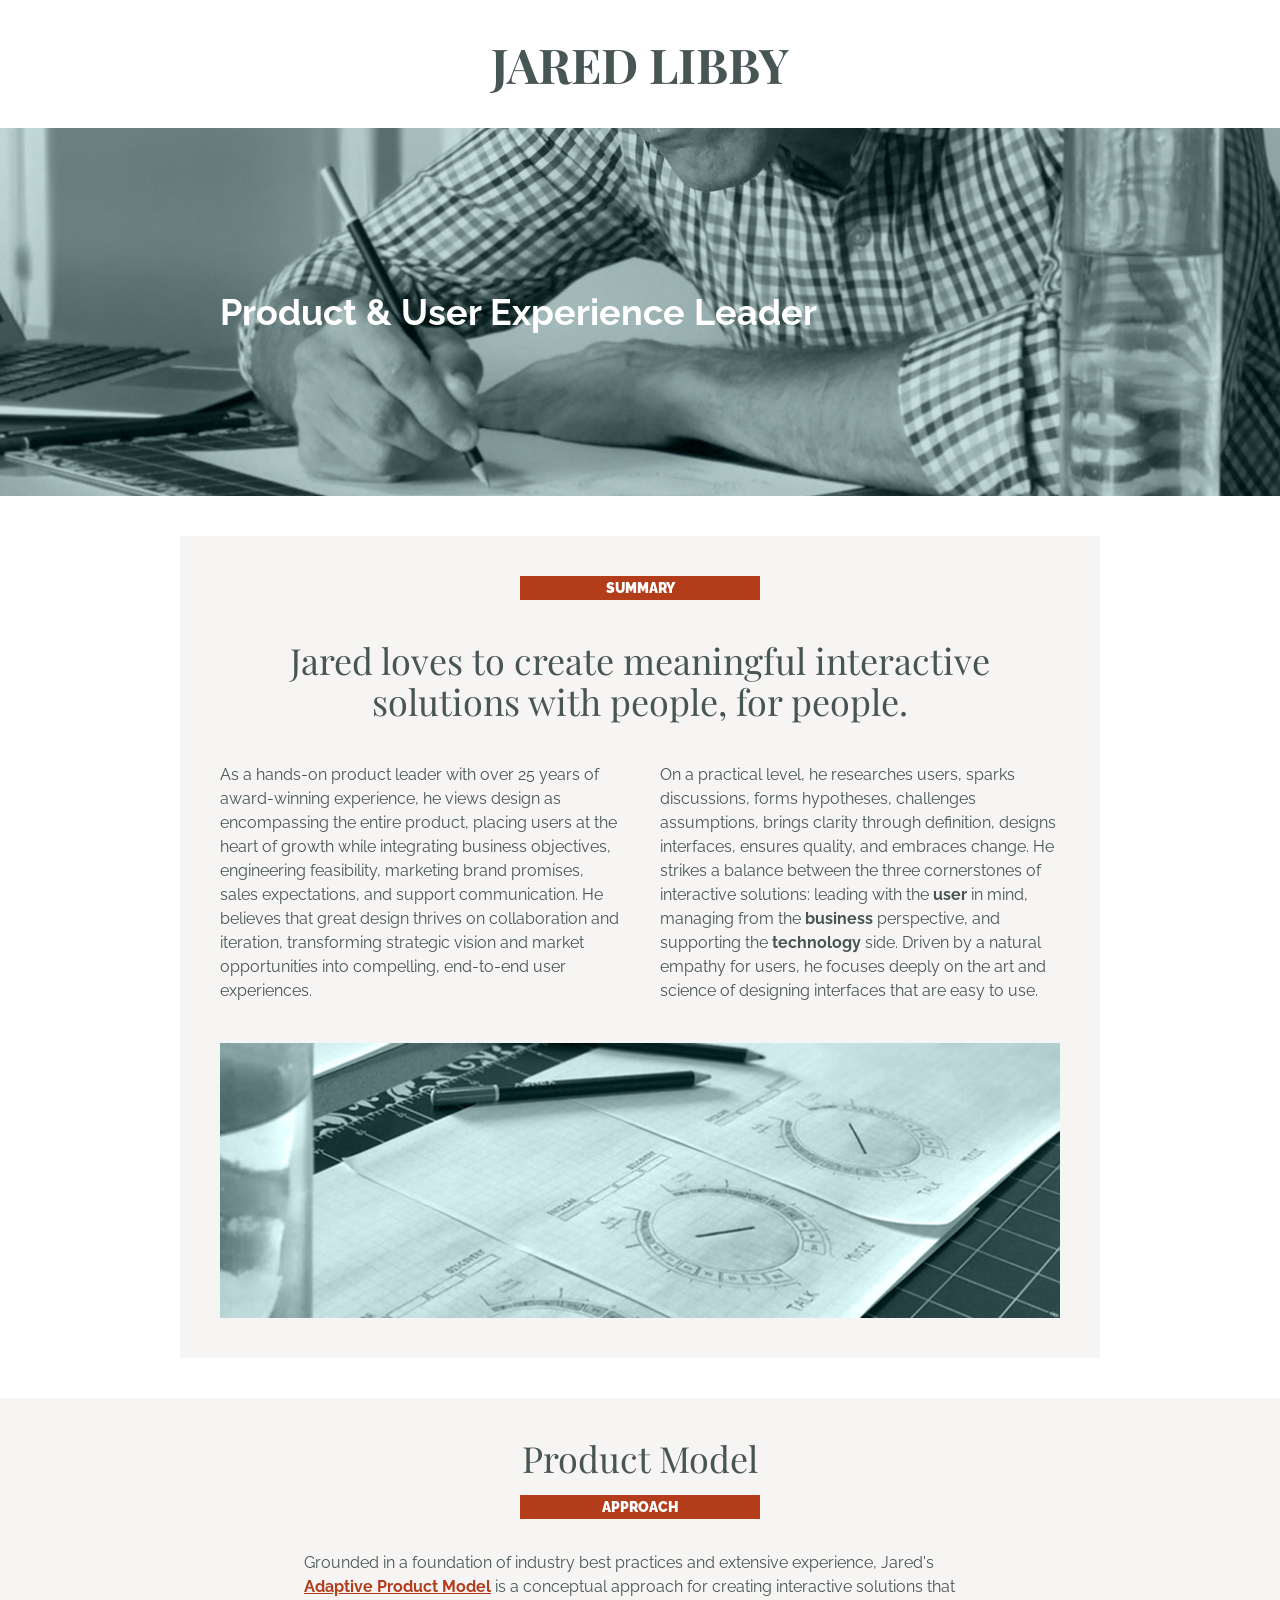
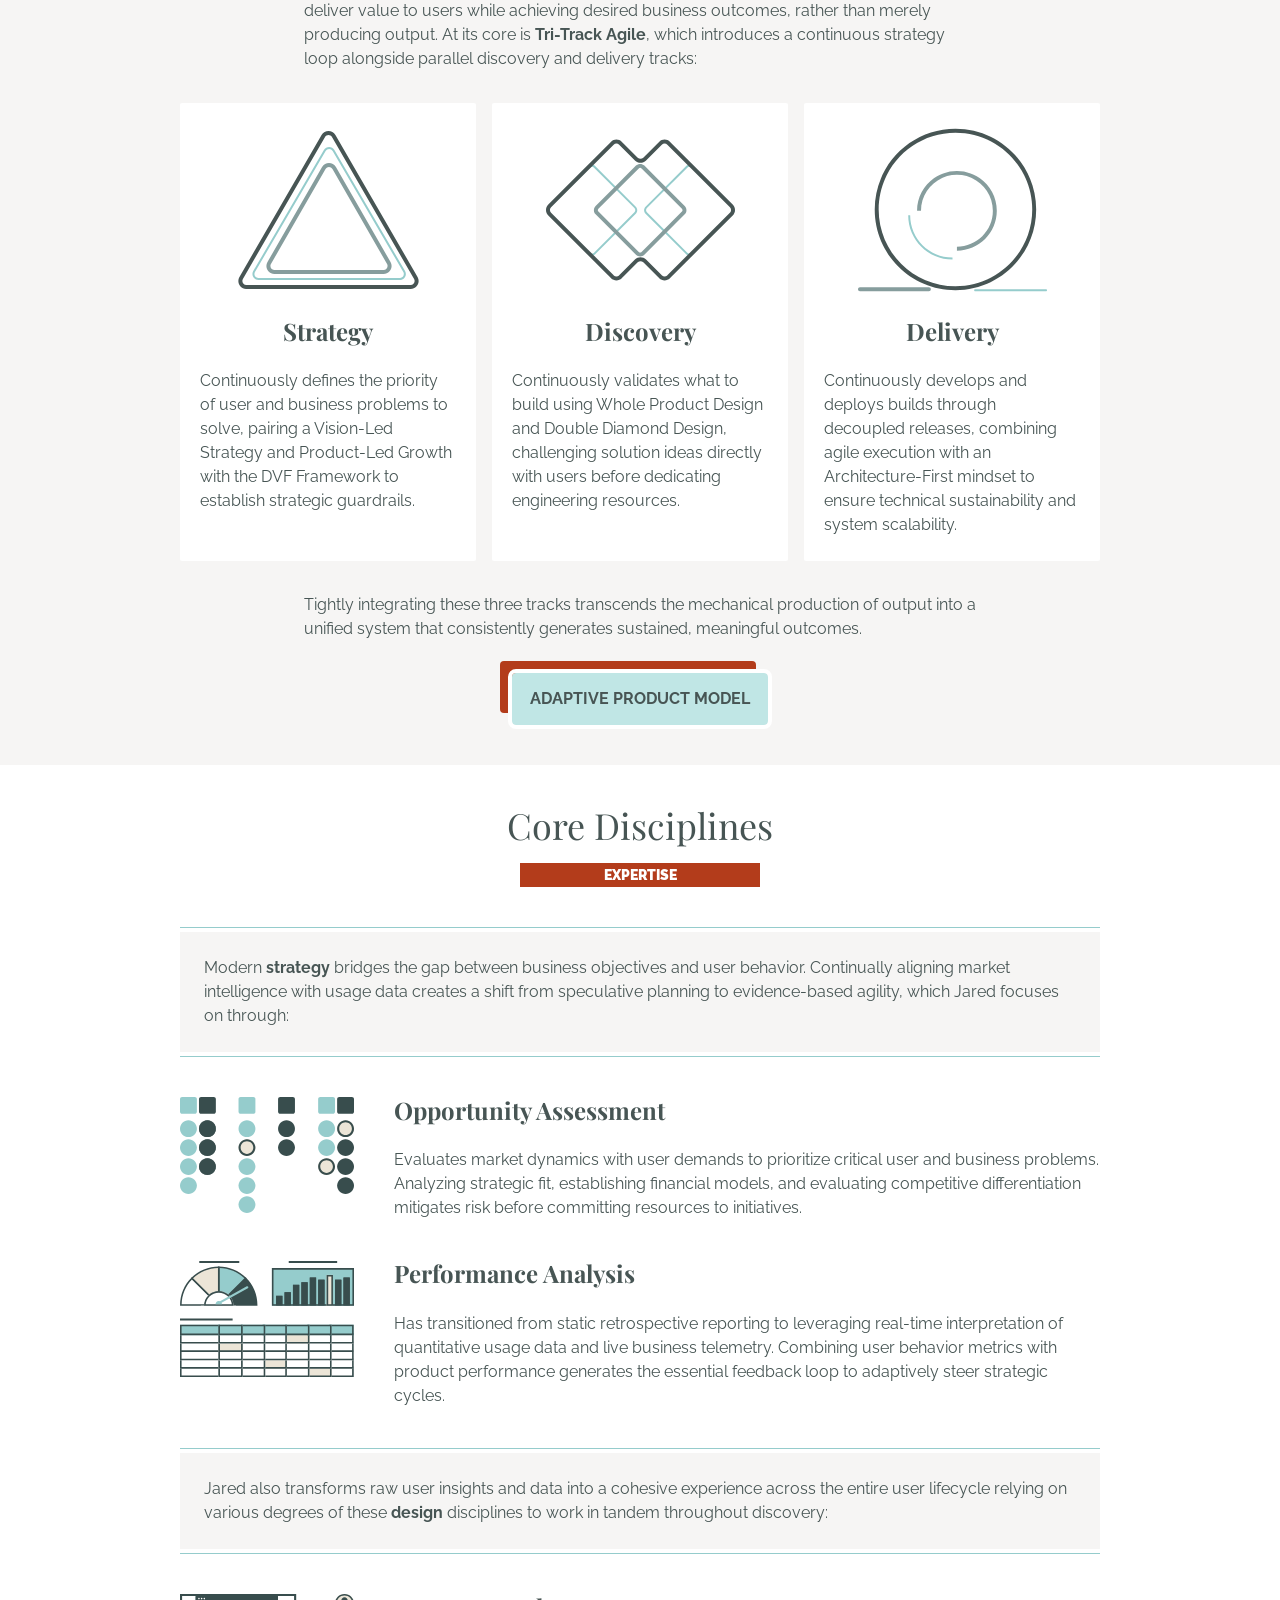
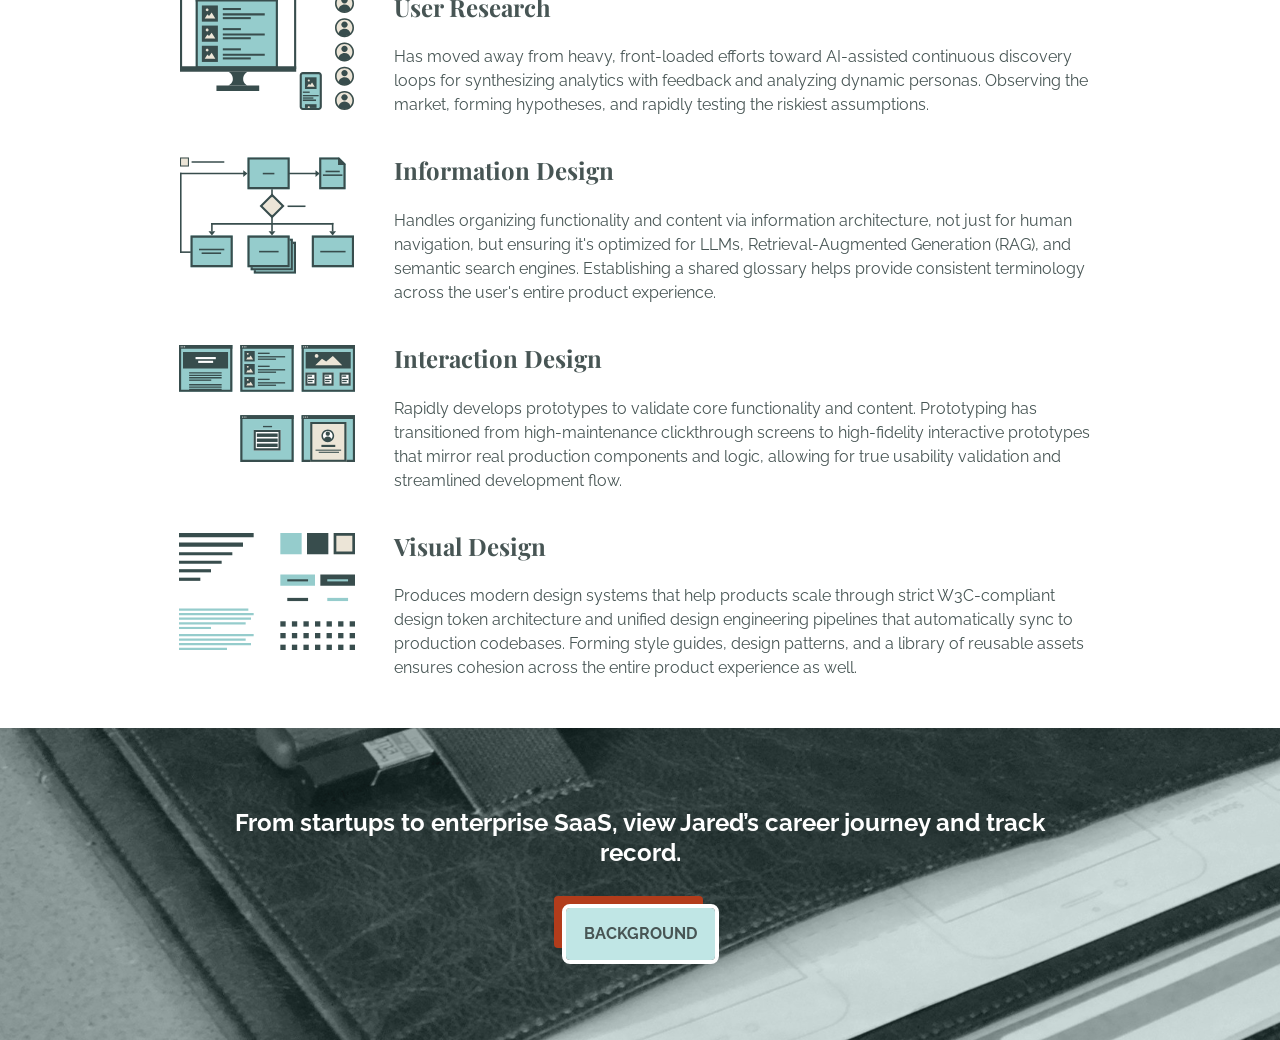
==== commit 3d5fd2e0: "A set of global and home / overview changes" ====
--- a/index.html
+++ b/index.html
@@ -97,9 +97,17 @@
                 </header>
 
                 <div class="discipline-intro">
-                    <div class="discipline-divider" aria-hidden="true"></div>
-                    <p class="discipline-intro-text">Modern strategy bridges the gap between business objectives and user behavior. Continually aligning market intelligence with usage data creates a shift from speculative planning to evidence-based agility, which Jared focuses on through:</p>
-                    <div class="discipline-divider" aria-hidden="true"></div>
+                    <div class="discipline-hr-group" aria-hidden="true">
+                        <div class="discipline-divider"></div>
+                        <div class="discipline-divider-thick"></div>
+                    </div>
+                    <div class="discipline-intro-content">
+                        <p class="discipline-intro-text">Modern <strong>strategy</strong> bridges the gap between business objectives and user behavior. Continually aligning market intelligence with usage data creates a shift from speculative planning to evidence-based agility, which Jared focuses on through:</p>
+                    </div>
+                    <div class="discipline-hr-group" aria-hidden="true">
+                        <div class="discipline-divider-thick"></div>
+                        <div class="discipline-divider"></div>
+                    </div>
                 </div>
 
                 <div class="discipline-list">
@@ -125,9 +133,17 @@
                 </div>
 
                 <div class="discipline-intro">
-                    <div class="discipline-divider" aria-hidden="true"></div>
-                    <p class="discipline-intro-text">Jared also transforms raw user insights and data into a cohesive experience across the entire user lifecycle relying on various degrees of these design disciplines to work in tandem throughout discovery:</p>
-                    <div class="discipline-divider" aria-hidden="true"></div>
+                    <div class="discipline-hr-group" aria-hidden="true">
+                        <div class="discipline-divider"></div>
+                        <div class="discipline-divider-thick"></div>
+                    </div>
+                    <div class="discipline-intro-content">
+                        <p class="discipline-intro-text">Jared also transforms raw user insights and data into a cohesive experience across the entire user lifecycle relying on various degrees of these <strong>design</strong> disciplines to work in tandem throughout discovery:</p>
+                    </div>
+                    <div class="discipline-hr-group" aria-hidden="true">
+                        <div class="discipline-divider-thick"></div>
+                        <div class="discipline-divider"></div>
+                    </div>
                 </div>
 
                 <div class="discipline-list">
@@ -178,7 +194,7 @@
  <!-- FOOTER SECTION: -->
  <footer class="site-footer">
      <section class="cta-section" aria-labelledby="cta-heading">
-         <img src="assets/banner-footer.jpg" alt="" class="cta-bg-image" loading="lazy">
+         <img src="assets/image-workspace.jpg" alt="Jared's mobile workspace" class="cta-bg-image" loading="lazy">
          <div class="container">
              <div class="cta-content">
                  <h2 class="cta-title" id="cta-heading">From startups to enterprise SaaS, view Jared’s career journey and track record.</h2>
--- a/style.css
+++ b/style.css
@@ -223,11 +223,12 @@
 
 .hero-sub img {
   position: absolute;
-  top: 0;
-  left: 0;
-  width: 100%;
-  height: 100%;
-  object-fit: cover;
+  bottom: -292px; /* <-- Adjust your vertical offset here */
+  left: 50%;
+  transform: translateX(-50%);
+  width: 100%;
+  min-width: 1440px;
+  height: auto;
   z-index: 1;
 }
 
@@ -1015,6 +1016,34 @@
   align-items: center;
   gap: var(--spacing-spacing-6);
   width: 100%;
+  max-width: 920px;
+  background: var(--color-neutral-50);
+}
+
+.discipline-hr-group {
+  display: flex;
+  flex-direction: column;
+  width: 100%;
+}
+
+.discipline-divider-thick {
+  width: 100%;
+  height: 4px;
+  background: var(--color-white);
+}
+
+.discipline-divider {
+  width: 100%;
+  height: 1px;
+  background: var(--color-brand-500);
+}
+
+.discipline-intro-content {
+  width: 100%;
+  padding: 0 var(--spacing-spacing-6);
+  display: flex;
+  justify-content: flex-start;
+  align-items: center;
 }
 
 .discipline-intro-text {
@@ -1024,13 +1053,8 @@
   color: var(--color-brand-800);
   line-height: 1.5;
   text-align: left;
-  max-width: 672px;
-}
-
-.discipline-divider {
-  width: 100%;
-  height: 1px;
-  background: var(--color-brand-500);
+  width: 100%;
+  max-width: 872px;
 }
 
 .discipline-list {
@@ -1103,21 +1127,22 @@
 
 .cta-bg-image {
   position: absolute;
-  top: 0;
-  left: 0;
-  width: 100%;
-  height: 100%;
-  object-fit: cover;
+  bottom: -72px;
+  left: 50%;
+    transform: translateX(-50%);
+    width: 100%;
+  min-width: 1440px;
+    height: auto;
   z-index: 1;
   mix-blend-mode: luminosity;
   opacity: 0.8;
-}
-
+  }
+  
 .cta-content {
   position: relative;
   z-index: 2;
-  display: flex;
-  flex-direction: column;
+    display: flex;
+    flex-direction: column;
   align-items: center;
   gap: var(--spacing-spacing-10);
   width: 100%;
@@ -1125,7 +1150,6 @@
   padding: 0 var(--spacing-spacing-6);
   margin: 0 auto;
 }
-
 .cta-title {
   color: var(--color-white);
   font-size: var(--type-font-size-2xl);
@@ -1198,7 +1222,7 @@
   }
   
   .hero img {
-    bottom: -81px;
+    bottom: -80px;
     left: 50%;
     transform: translateX(-50%);
     width: 100%;
@@ -1478,3 +1502,4 @@
   opacity: 0 !important;
   pointer-events: none !important;
 }
+
